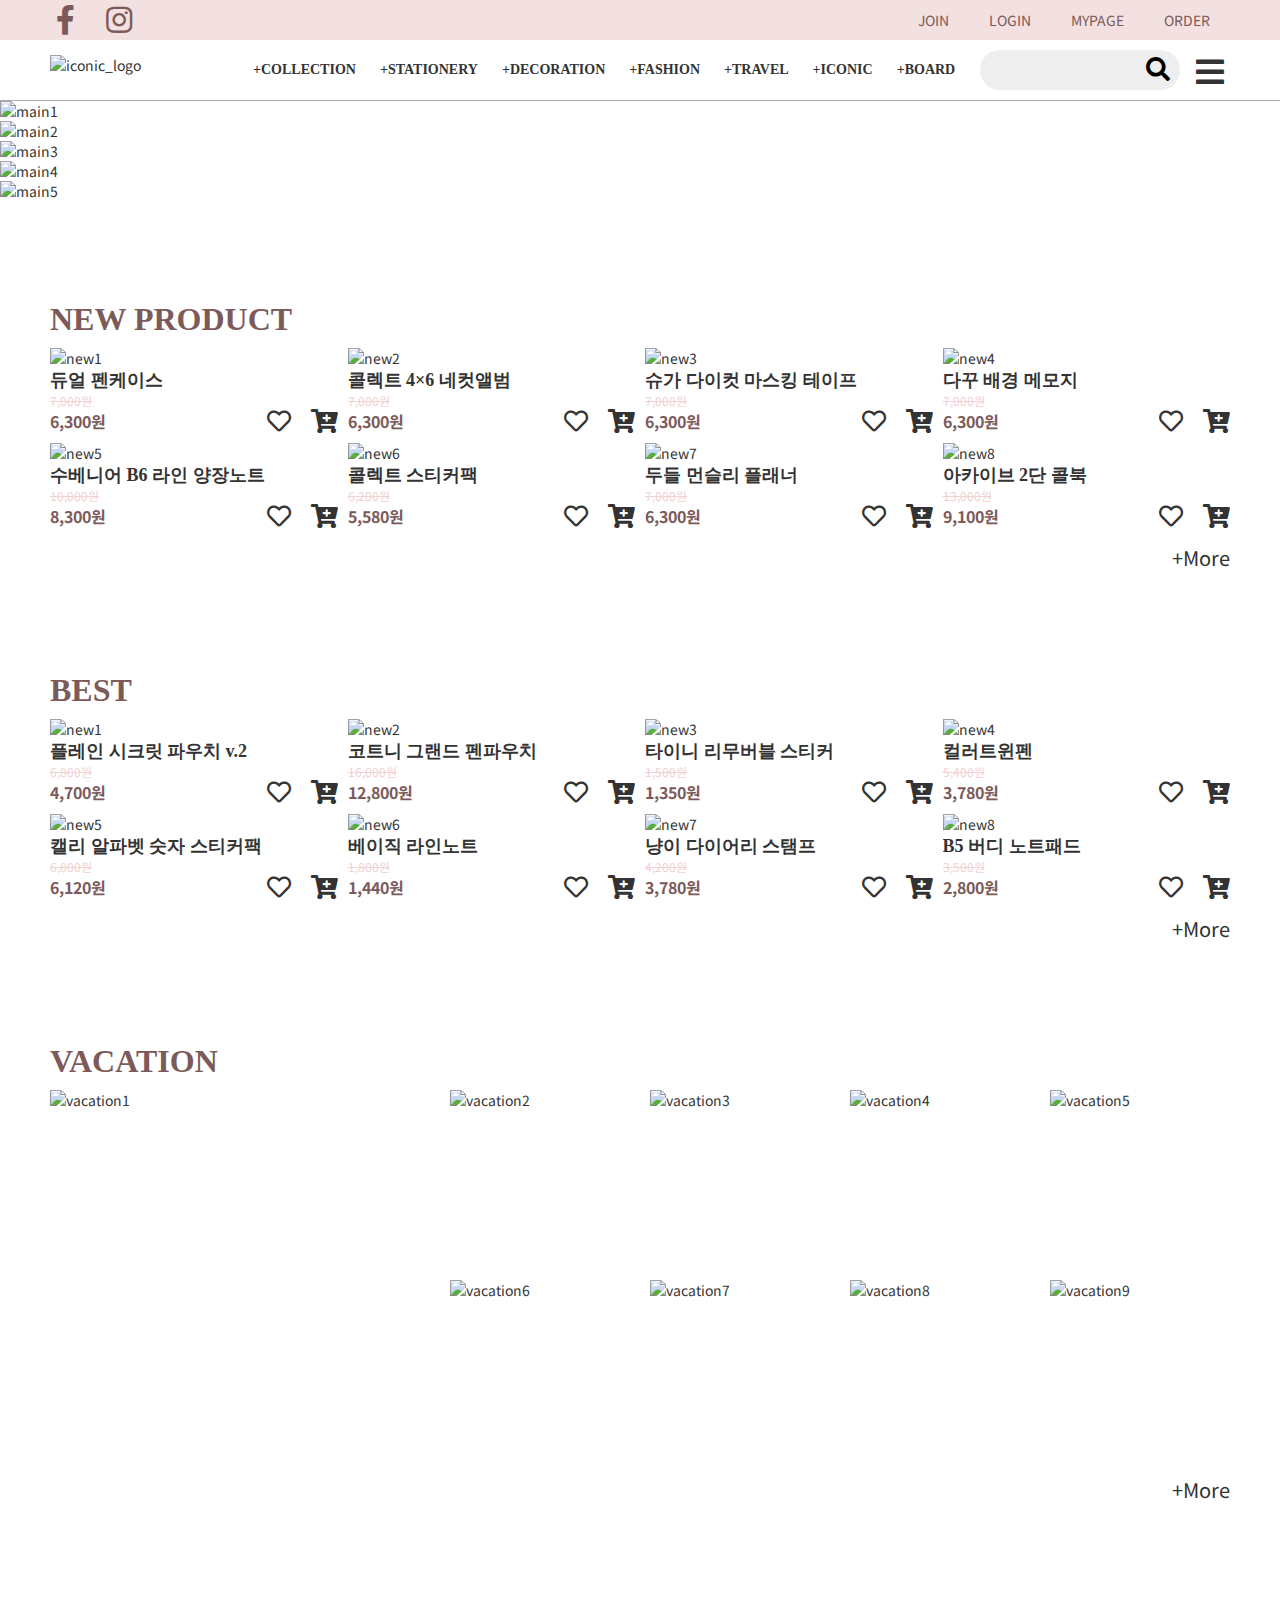
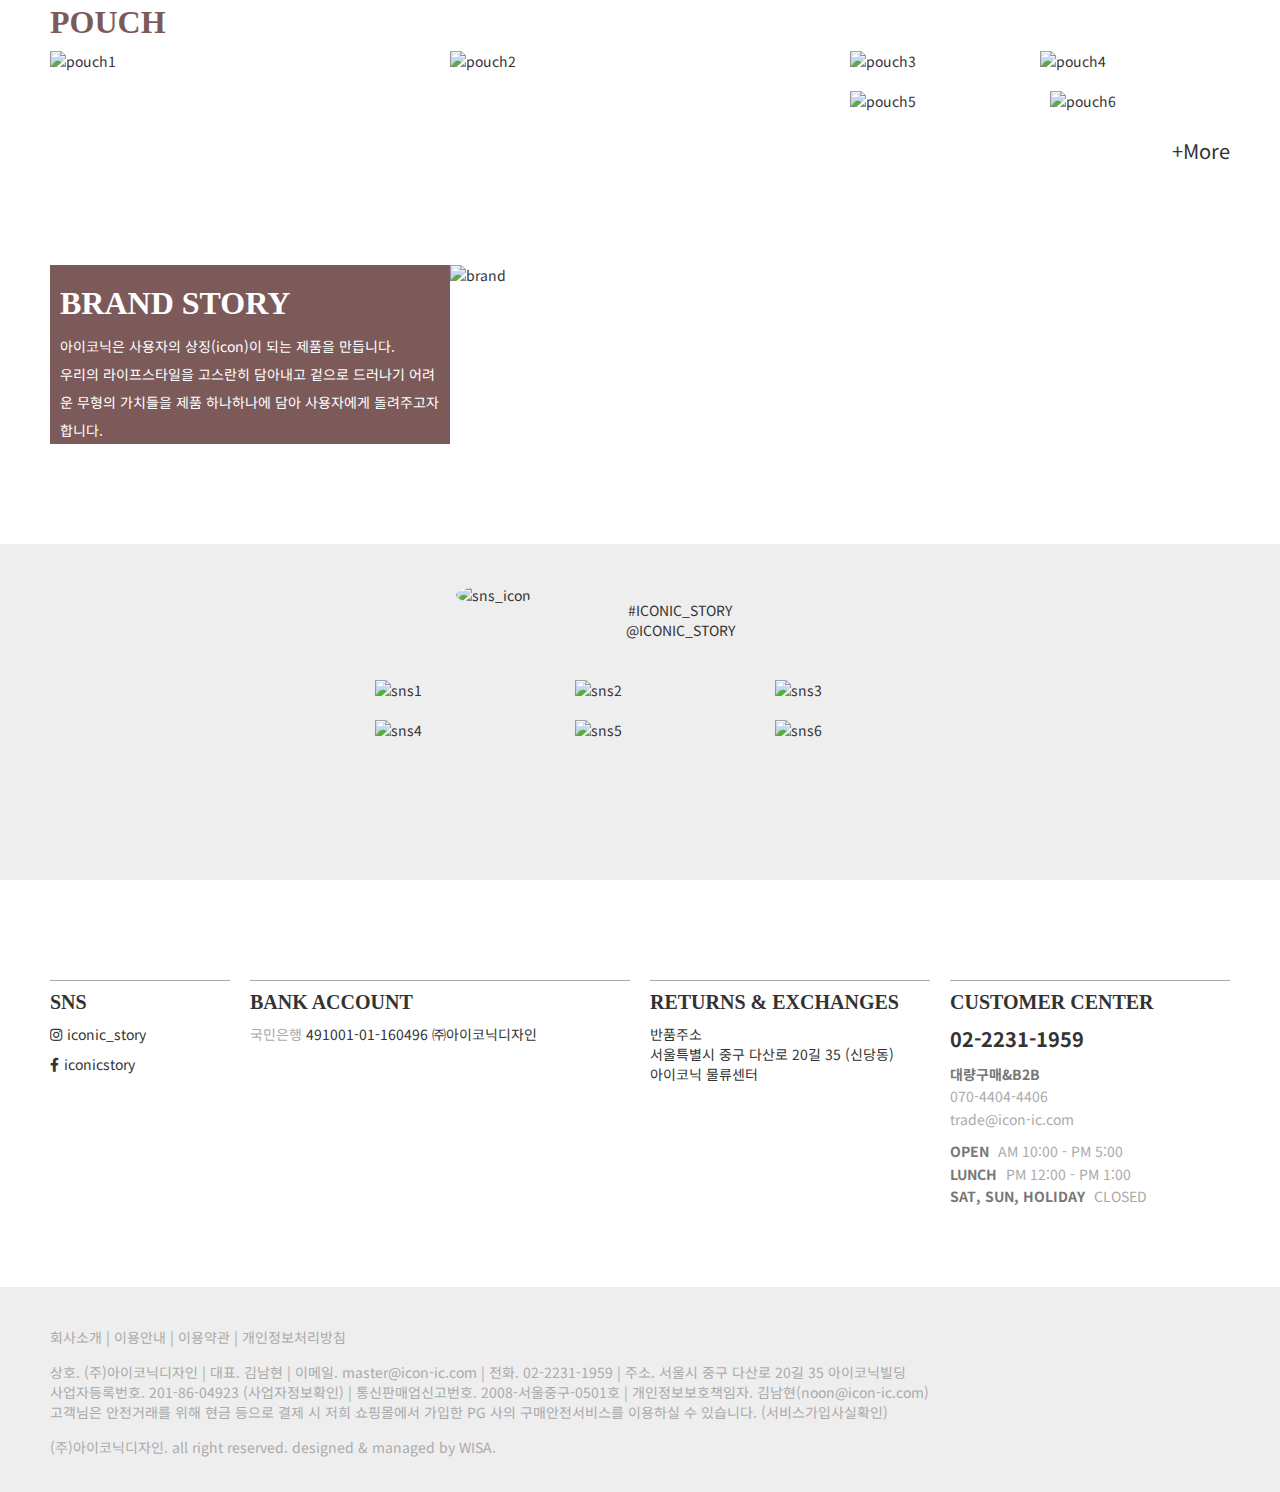
==== index.html @ 7f1c83ef "ver02_메뉴완료" ====
<!DOCTYPE html>
<html lang="ko">

<head>
    <meta charset="UTF-8">
    <meta http-equiv="X-UA-Compatible" content="IE=edge">
    <meta name="viewport"
        content="width=device-width, initial-scale=1.0 minimum-scale=1.0, maximum-scale=2.0,  user-scalable=no">
    <link rel="stylesheet" href="https://cdnjs.cloudflare.com/ajax/libs/font-awesome/5.9.0/css/all.min.css" />
    <link rel="stylesheet" href="https://cdnjs.cloudflare.com/ajax/libs/slick-carousel/1.8.1/slick.min.css" />
    <link rel="stylesheet" href="./css/style.css">
    <title>Iconic</title>
</head>

<body>

    <div class="lnb_pc pconly">
        <div class="lnb_inner">
            <div class="lnb_sns">
                <i class="fab fa-facebook-f"></i>
                <i class="fab fa-instagram"></i>
            </div>
            <nav class="user_lnb">
                <ul>
                    <li>JOIN</li>
                    <li>LOGIN</li>
                    <li>MYPAGE</li>
                    <li>ORDER</li>
                </ul>
            </nav>
        </div><!-- ///lnb_inner -->
    </div><!-- ///lnb_pconly -->

    <header class="header">
        <div class="header_inner">
            <div class="logo">
                <img src="./img/logo.png" alt="iconic_logo">
            </div>

            
            <div class="pconly gnb_outer">
                <input type="checkbox" id="gnb_detail">
                <div class="main_gnb">
                    <nav class="gnb_pc">
                        <ul>
                            <li>collection</li>
                            <li>stationery</li>
                            <li>decoration</li>
                            <li>fashion</li>
                            <li>travel</li>
                            <li>iconic</li>
                            <li>board</li>
                        </ul>
                    </nav><!-- ////gnb_pconly -->
                    <div class="search_cover">
                        <input type="search" id="#header_search" class="header_search">
                        <button class="submit">
                            <i class="fas fa-search"></i>
                        </button>
                    </div>
                    <div class="hover_content">
                        <div class="gnb_sub">
                            <div class="category_sub">
                                <p class="c_title">collection</p>
                                <ul>
                                    <li>NEW</li>
                                    <li>SEASON</li>
                                    <li>SALE</li>
                                    <li>BEST</li>
                                </ul>

                            </div>
                            <div class="category_sub">
                                <p class="c_title">stationery</p>
                                <ul>
                                    <li>diary<br />&Planner</li>
                                    <li>Notebook<br />&Memo</li>
                                    <li>Album<br />&recordbook</li>
                                    <li>card&letter</li>
                                </ul>
                            </div>
                            <div class="category_sub">
                                <p class="c_title">decoration</p>
                                <ul>
                                    <li>Sticker</li>
                                    <li>stamp</li>
                                    <li>tape</li>
                                    <li>gift wrapping</li>
                                </ul>
                            </div>
                            <div class="category_sub">
                                <p class="c_title">fashion</p>
                                <ul>
                                    <li>wallet</li>
                                    <li>pouch</li>
                                    <li>fashion<br />accesory</li>
                                </ul>
                            </div>
                            <div class="category_sub">
                                <p class="c_title">travel</p>
                                <ul>
                                    <li>bag</li>
                                    <li>pouch</li>
                                    <li>travel<br />accesory</li>
                                </ul>
                            </div>
                            <div class="category_sub">
                                <p class="c_title">iconic</p>
                                <ul>
                                    <li>identity</li>
                                    <li>online</li>
                                    <li>offline</li>
                                </ul>
                            </div>
                            <div class="category_sub">
                                <p class="c_title">board</p>
                                <ul>
                                    <li>news</li>
                                    <li>review</li>
                                    <li>q&a</li>
                                </ul>
                            </div>
                        </div><!-- ////gnb_sub -->
                        <div class="gnb_banner">
                            <div class="img"><img src="./img/gnb_banner.jpg" alt=""></div>
                        </div>
                    </div><!-- ////hover_content -->

                </div><!-- ////main_gnb -->
            </div>

            <label for="gnb_detail" class="pconly"><i class="fas fa-bars"></i></label>

            <div class="icon  mobonly">
                <i class="fas fa-search"></i>
                <i class="fas fa-shopping-cart"></i>
                <label for="nav_mobile_chk"><i class="fas fa-bars"></i></label>
            </div>

            <!-- ////header_inner -->

    </header><!-- ////header -->


    <input type="checkbox" id="nav_mobile_chk">
    <nav class="nav_mobile mobonly">
        <label for="nav_mobile_chk"></label>
        <div class="nav_inner">
            <!-- gnb checkbox -->
            <input type="checkbox" id="btn_collection">
            <input type="checkbox" id="btn_stationery">
            <input type="checkbox" id="btn_decoration">
            <input type="checkbox" id="btn_fashion">
            <input type="checkbox" id="btn_travel">
            <input type="checkbox" id="btn_iconic">
            <input type="checkbox" id="btn_board">
            <!-- ////gnb checkbox -->

            <ul class="lnb_mobile">
                <li><a href="#">JOIN</a></li>
                <li><a href="#">LOGIN</a></li>
                <li><a href="#">MYPAGE</a></li>
                <li><a href="#">ORDER</a></li>
            </ul>

            <ul class="gnb_mobile">
                <li>
                    <a href="#">COLLECTION
                        <label for="btn_collection" class="gnb_open"><i class="fas fa-chevron-down"></i></label>
                        <label for="btn_collection" class="gnb_close"><i class="fas fa-chevron-up"></i></label>
                    </a>
                    <ul>
                        <li><a href="#">NEW</a></li>
                        <li><a href="#">SEASON</a></li>
                        <li><a href="#">SALE</a></li>
                        <li><a href="#">BEST</a></li>
                    </ul>
                </li>
                <li><a href="#">STATIONERY
                        <label for="btn_stationery" class="gnb_open"><i class="fas fa-chevron-down"></i></label>
                        <label for="btn_stationery" class="gnb_close"><i class="fas fa-chevron-up"></i></label>
                    </a>
                    <ul>
                        <li><a href="#">diary&planner</a></li>
                        <li><a href="#">notebook&memo</a></li>
                        <li><a href="#">album&recordbook</a></li>
                        <li><a href="#">card&letter</a></li>
                        <li><a href="#">pen&pencil case</a></li>
                    </ul>
                </li>
                <li><a href="#">DECORATION
                        <label for="btn_decoration" class="gnb_open"><i class="fas fa-chevron-down"></i></label>
                        <label for="btn_decoration" class="gnb_close"><i class="fas fa-chevron-up"></i></label>
                    </a>
                    <ul>
                        <li><a href="#">Sticker</a></li>
                        <li><a href="#">stamp</a></li>
                        <li><a href="#">tape</a></li>
                        <li><a href="#">gift wrapping</a></li>
                    </ul>
                </li>
                <li><a href="#">FASHION
                        <label for="btn_fashion" class="gnb_open"><i class="fas fa-chevron-down"></i></label>
                        <label for="btn_fashion" class="gnb_close"><i class="fas fa-chevron-up"></i></label>
                    </a>
                    <ul>
                        <li><a href="#">wallet</a></li>
                        <li><a href="#">pouch</a></li>
                        <li><a href="#">fashion accesory</a></li>
                    </ul>
                </li>
                <li><a href="#">TRAVEL
                        <label for="btn_travel" class="gnb_open"><i class="fas fa-chevron-down"></i></label>
                        <label for="btn_travel" class="gnb_close"><i class="fas fa-chevron-up"></i></label>
                    </a>
                    <ul>
                        <li><a href="#">bag</a></li>
                        <li><a href="#">pouch</a></li>
                        <li><a href="#">travel accessory</a></li>
                    </ul>
                </li>
                <li><a href="#">ICONIC
                        <label for="btn_iconic" class="gnb_open"><i class="fas fa-chevron-down"></i></label>
                        <label for="btn_iconic" class="gnb_close"><i class="fas fa-chevron-up"></i></label>
                    </a>
                    <ul>
                        <li><a href="#">identity</a></li>
                        <li><a href="#">offline store</a></li>
                        <li><a href="#">overseas store</a></li>
                        <li><a href="#">B2B</a></li>
                    </ul>
                </li>
                <li><a href="#">BOARD
                        <label for="btn_board" class="gnb_open"><i class="fas fa-chevron-down"></i></label>
                        <label for="btn_board" class="gnb_close"><i class="fas fa-chevron-up"></i></label>
                    </a>
                    <ul>
                        <li><a href="#">NEWS</a></li>
                        <li><a href="#">REVIEW</a></li>
                        <li><a href="#">Q&A</a></li>
                    </ul>
                </li>
            </ul><!-- ////gnb_mobile -->

            <div class="m_nav_sns">
                <a href="https://www.instagram.com/iconic_story/" target="_blank"><i class="fab fa-instagram"></i></a>
                <a href="https://www.facebook.com/iconicstory" target="_blank"><i class="fab fa-facebook-f"></i></a>
            </div>









        </div><!-- ///nav_inner -->
    </nav><!-- ////nav_mobile -->



    <div class="visual_main">
        <div class="slider">
            <div>
                <picture>
                    <source media="(min-width: 601px)" srcset="./img/main1.jpg">
                    <img src="./img/mobile_main1.jpg" alt="main1">
                </picture>
            </div>
            <div>
                <picture>
                    <source media="(min-width: 601px)" srcset="./img/main2.jpg">
                    <img src="./img/mobile_main2.jpg" alt="main2">
                </picture>
            </div>
            <div>
                <picture>
                    <source media="(min-width: 601px)" srcset="./img/main3.jpg">
                    <img src="./img/mobile_main3.jpg" alt="main3">
                </picture>
            </div>
            <div>
                <picture>
                    <source media="(min-width: 601px)" srcset="./img/main4.jpg">
                    <img src="./img/mobile_main4.jpg" alt="main4">
                </picture>
            </div>
            <div>
                <picture>
                    <source media="(min-width: 601px)" srcset="./img/main5.jpg">
                    <img src="./img/mobile_main5.jpg" alt="main5">
                </picture>
            </div>


        </div> <!-- ////slider -->
    </div><!-- ////visual_main -->

    <section class="new">
        <h1>NEW PRODUCT</h1>
        <div class="slider">
            <div>
                <!-- page1 -->
                <div class="product">
                    <div class="detail">
                        <a href="#">
                            <div class="img">
                                <div class="whiteover"></div>
                                <img src="./img/new1.jpg" alt="new1">
                            </div>
                            <p class="product_name">듀얼 펜케이스</p>
                            <p class="orig_price">7,000원</p>
                            <div class="detail_bottom">
                                <p class="price">6,300원</p>
                                <p class="icon">
                                    <i class="far fa-heart"></i>
                                    <i class="fas fa-cart-plus"></i>
                                </p>
                            </div>
                        </a>
                    </div>

                    <div class="detail">
                        <a href="#">
                            <div class="img">
                                <div class="whiteover"></div>
                                <img src="./img/new2.jpg" alt="new2">
                            </div>
                            <p class="product_name">콜렉트 4×6 네컷앨범</p>
                            <p class="orig_price">7,000원</p>
                            <div class="detail_bottom">
                                <p class="price">6,300원</p>
                                <p class="icon">
                                    <i class="far fa-heart"></i>
                                    <i class="fas fa-cart-plus"></i>
                                </p>
                            </div>
                        </a>
                    </div>
                    <div class="detail">
                        <a href="#">
                            <div class="img">
                                <div class="whiteover"></div>
                                <img src="./img/new3.jpg" alt="new3">
                            </div>
                            <p class="product_name">슈가 다이컷 마스킹 테이프</p>
                            <p class="orig_price">7,000원</p>
                            <div class="detail_bottom">
                                <p class="price">6,300원</p>
                                <p class="icon">
                                    <i class="far fa-heart"></i>
                                    <i class="fas fa-cart-plus"></i>
                                </p>
                            </div>
                        </a>
                    </div>
                    <div class="detail">
                        <a href="#">
                            <div class="img">
                                <div class="whiteover"></div>
                                <img src="./img/new4.jpg" alt="new4">
                            </div>
                            <p class="product_name">다꾸 배경 메모지</p>
                            <p class="orig_price">7,000원</p>
                            <div class="detail_bottom">
                                <p class="price">6,300원</p>
                                <p class="icon">
                                    <i class="far fa-heart"></i>
                                    <i class="fas fa-cart-plus"></i>
                                </p>
                            </div>
                        </a>
                    </div>

                </div>
            </div>
            <div>
                <!-- page2 -->
                <div class="product">
                    <div class="detail">
                        <a href="#">
                            <div class="img">
                                <div class="whiteover"></div>
                                <img src="./img/new5.jpg" alt="new5">
                            </div>
                            <p class="product_name">수베니어 B6 라인 양장노트</p>
                            <p class="orig_price">10,000원</p>
                            <div class="detail_bottom">
                                <p class="price">8,300원</p>
                                <p class="icon">
                                    <i class="far fa-heart"></i>
                                    <i class="fas fa-cart-plus"></i>
                                </p>
                            </div>
                        </a>
                    </div>
                    <div class="detail">
                        <a href="#">
                            <div class="img">
                                <div class="whiteover"></div>
                                <img src="./img/new6.jpg" alt="new6">
                            </div>
                            <p class="product_name">콜렉트 스티커팩</p>
                            <p class="orig_price">6,200원</p>
                            <div class="detail_bottom">
                                <p class="price">5,580원</p>
                                <p class="icon">
                                    <i class="far fa-heart"></i>
                                    <i class="fas fa-cart-plus"></i>
                                </p>
                            </div>
                        </a>
                    </div>
                    <div class="detail">
                        <a href="#">
                            <div class="img">
                                <div class="whiteover"></div>
                                <img src="./img/new7.jpg" alt="new7">
                            </div>
                            <p class="product_name">두들 먼슬리 플래너</p>
                            <p class="orig_price">7,000원</p>
                            <div class="detail_bottom">
                                <p class="price">6,300원</p>
                                <p class="icon">
                                    <i class="far fa-heart"></i>
                                    <i class="fas fa-cart-plus"></i>
                                </p>
                            </div>
                        </a>
                    </div>
                    <div class="detail">
                        <a href="#">
                            <div class="img">
                                <div class="whiteover"></div>
                                <img src="./img/new8.jpg" alt="new8">
                            </div>
                            <p class="product_name">아카이브 2단 콜북</p>
                            <p class="orig_price">13,000원</p>
                            <div class="detail_bottom">
                                <p class="price">9,100원</p>
                                <p class="icon">
                                    <i class="far fa-heart"></i>
                                    <i class="fas fa-cart-plus"></i>
                                </p>
                            </div>
                        </a>
                    </div>
                </div><!-- ////product -->
            </div><!-- page2 -->
        </div>
        <p class="more"><a href="#">+More</a></p>
    </section><!-- ////new -->

    <section class="best">
        <h1>BEST</h1>
        <div class="slider">
            <div>
                <!-- page1 -->
                <div class="product">
                    <div class="detail">
                        <a href="#">
                            <div class="img">
                                <div class="whiteover"></div>
                                <img src="./img/best1.jpg" alt="new1">
                            </div>
                            <p class="product_name">플레인 시크릿 파우치 v.2</p>
                            <p class="orig_price">6,800원</p>
                            <div class="detail_bottom">
                                <p class="price">4,700원</p>
                                <p class="icon">
                                    <i class="far fa-heart"></i>
                                    <i class="fas fa-cart-plus"></i>
                                </p>
                            </div><!-- ////detail_bottom -->
                        </a>
                    </div><!-- ////detail -->
                    <div class="detail">
                        <a href="#">
                            <div class="img">
                                <div class="whiteover"></div>
                                <img src="./img/best2.jpg" alt="new2">
                            </div>
                            <p class="product_name">코트니 그랜드 펜파우치</p>
                            <p class="orig_price">16,000원</p>
                            <div class="detail_bottom">
                                <p class="price">12,800원</p>
                                <p class="icon">
                                    <i class="far fa-heart"></i>
                                    <i class="fas fa-cart-plus"></i>
                                </p>
                            </div>
                        </a>
                    </div>
                    <div class="detail">
                        <a href="#">
                            <div class="img">
                                <div class="whiteover"></div>
                                <img src="./img/best3.jpg" alt="new3">
                            </div>
                            <p class="product_name">타이니 리무버블 스티커</p>
                            <p class="orig_price">1,500원</p>
                            <div class="detail_bottom">
                                <p class="price">1,350원</p>
                                <p class="icon">
                                    <i class="far fa-heart"></i>
                                    <i class="fas fa-cart-plus"></i>
                                </p>
                            </div>
                        </a>
                    </div>
                    <div class="detail">
                        <a href="#">
                            <div class="img">
                                <div class="whiteover"></div>
                                <img src="./img/best4.jpg" alt="new4">
                            </div>
                            <p class="product_name">컬러트윈펜</p>
                            <p class="orig_price">5,400원</p>
                            <div class="detail_bottom">
                                <p class="price">3,780원</p>
                                <p class="icon">
                                    <i class="far fa-heart"></i>
                                    <i class="fas fa-cart-plus"></i>
                                </p>
                            </div>
                        </a>
                    </div>
                </div><!-- ////product -->
            </div><!-- page1 -->

            <div>
                <!-- page2 -->
                <div class="product">
                    <div class="detail">
                        <a href="#">
                            <div class="img">
                                <div class="whiteover"></div>
                                <img src="./img/best5.jpg" alt="new5">
                            </div>
                            <p class="product_name">캘리 알파벳 숫자 스티커팩</p>
                            <p class="orig_price">6,800원</p>
                            <div class="detail_bottom">
                                <p class="price">6,120원</p>
                                <p class="icon">
                                    <i class="far fa-heart"></i>
                                    <i class="fas fa-cart-plus"></i>
                                </p>
                            </div>
                        </a>
                    </div>
                    <div class="detail">
                        <a href="#">
                            <div class="img">
                                <div class="whiteover"></div>
                                <img src="./img/best6.jpg" alt="new6">
                            </div>
                            <p class="product_name">베이직 라인노트</p>
                            <p class="orig_price">1,800원</p>
                            <div class="detail_bottom">
                                <p class="price">1,440원</p>
                                <p class="icon">
                                    <i class="far fa-heart"></i>
                                    <i class="fas fa-cart-plus"></i>
                                </p>
                            </div>
                        </a>
                    </div>
                    <div class="detail">
                        <a href="#">
                            <div class="img">
                                <div class="whiteover"></div>
                                <img src="./img/best7.jpg" alt="new7">
                            </div>
                            <p class="product_name">냥이 다이어리 스탬프</p>
                            <p class="orig_price">4,200원</p>
                            <div class="detail_bottom">
                                <p class="price">3,780원</p>
                                <p class="icon">
                                    <i class="far fa-heart"></i>
                                    <i class="fas fa-cart-plus"></i>
                                </p>
                            </div>
                        </a>
                    </div>
                    <div class="detail">
                        <a href="#">
                            <div class="img">
                                <div class="whiteover"></div>
                                <img src="./img/best8.jpg" alt="new8">
                            </div>
                            <p class="product_name">B5 버디 노트패드</p>
                            <p class="orig_price">3,500원</p>
                            <div class="detail_bottom">
                                <p class="price">2,800원</p>
                                <p class="icon">
                                    <i class="far fa-heart"></i>
                                    <i class="fas fa-cart-plus"></i>
                                </p>
                            </div>
                        </a>
                    </div>
                </div><!-- ////product -->
            </div><!-- page2 -->

        </div><!-- ////slider -->
        <p class="more"><a href="#">+More</a></p>
    </section><!-- ////best -->

    <section class="season">
        <h1>VACATION</h1>
        <div class="season_list">
            <div class="season_inner1">
                <div class="img">
                    <a href="#">
                        <picture>
                            <source media="(min-width: 601px) and (max-width:1023px)" srcset="./img/va1_tablet.jpg">
                            <img src="./img/va1.jpg" alt="vacation1">
                        </picture>
                    </a>
                </div>
                <div class="img mobonly">
                    <a href="#"><img src="./img/va2.jpg" alt="vacation2"></a>
                </div>
            </div><!-- ////inner1 -->
            <div class="season_inner2">
                <div class="img tablet"><a href="#"><img src="./img/va2.jpg" alt="vacation2"></a></div>
                <div class="img"><a href="#"><img src="./img/va3.jpg" alt="vacation3"></a></div>
                <div class="img"><a href="#"><img src="./img/va4.jpg" alt="vacation4"></a></div>
                <div class="img mob_last"><a href="#"><img src="./img/va5.jpg" alt="vacation5"></a></div>
                <div class="img tablet"><a href="#"><img src="./img/va6.jpg" alt="vacation6"></a></div>
                <div class="img tablet"><a href="#"><img src="./img/va7.jpg" alt="vacation7"></a></div>
                <div class="img tablet"><a href="#"><img src="./img/va8.jpg" alt="vacation8"></a></div>
                <div class="img tablet"><a href="#"><img src="./img/va9.jpg" alt="vacation9"></a></div>
            </div><!-- ////inner2 -->
        </div>

        <p class="more"><a href="#">+More</a></p>

    </section><!-- ////season -->

    <section class="prom_item">
        <h1>POUCH</h1>
        <div class="item_list">
            <div class="list_1 tablet">
                <div class="img"><img src="./img/pouch1.jpg" alt="pouch1"></div>
                <div class="img"><img src="./img/pouch2.jpg" alt="pouch2"></div>
            </div>
            <div class="list_2">
                <div class="img mobonly"><img src="./img/pouch1.jpg" alt="pouch1"></div>
                <div class="img mobonly"><img src="./img/pouch2.jpg" alt="pouch2"></div>
                <div class="img"><img src="./img/pouch3.jpg" alt="pouch3"></div>
                <div class="img"><img src="./img/pouch4.jpg" alt="pouch4"></div>
                <div class="img"><img src="./img/pouch5.jpg" alt="pouch5"></div>
                <div class="img"><img src="./img/pouch6.jpg" alt="pouch6"></div>
            </div>

        </div>
        <p class="more"><a href="#">+More</a></p>
    </section>

    <section class="brand">
        <div class="img">
            <div class="blackover"></div>
            <picture>
                <source media="(min-width:980px)" srcset="./img/brand.jpg" alt="brand">
                <source media="(min-width:830px)" srcset="./img/brand_tablet_1.jpg" alt="brand">
                <source media="(min-width:702px)" srcset="./img/brand_tablet.jpg" alt="brand">
                <img src="./img/brand_mobile.jpg" alt="brand">
            </picture>
        </div>

        <div class="brand_txt">
            <h1>BRAND STORY</h1>
            <p>
                아이코닉은 사용자의 상징(icon)이 되는 제품을 만듭니다.<br />
                우리의 라이프스타일을 고스란히 담아내고 겉으로 드러나기 어려운 무형의 가치들을 제품 하나하나에 담아 사용자에게 돌려주고자 합니다.
            </p>
        </div>
    </section><!-- ////brand -->

    <div class="insta">
        <div class="insta_inner">
            <div class="account">
                <div class="img">
                    <img src="./img/sns_icon.jpg" alt="sns_icon">
                </div>
                <div class="account_txt">
                    <p>#ICONIC_STORY</p>
                    <p>@ICONIC_STORY</p>
                </div>
            </div>
            <div class="insta_img">
                <div class="img"><img src="./img/sns1.jpg" alt="sns1"></div>
                <div class="img"><img src="./img/sns2.jpg" alt="sns2"></div>
                <div class="img"><img src="./img/sns3.jpg" alt="sns3"></div>
                <div class="img"><img src="./img/sns4.jpg" alt="sns4"></div>
                <div class="img"><img src="./img/sns5.jpg" alt="sns5"></div>
                <div class="img"><img src="./img/sns6.jpg" alt="sns6"></div>
            </div>
        </div>
    </div><!-- ////insta -->

    <footer class="footer">
        <div class="f_top">
            <div class="sns">
                <h2>SNS</h2>
                <div>
                    <p><i class="fab fa-instagram"></i>iconic_story</p>
                    <p><i class="fab fa-facebook-f"></i>iconicstory</p>
                </div>
            </div>
            <div class="bank">
                <h2>bank account</h2>
                <div>
                    <p>
                        <span class="gray">국민은행</span>
                        <span>491001-01-160496 ㈜아이코닉디자인</span>
                    </p>
                </div>
            </div>
            <div class="return">
                <h2>returns & exchanges</h2>
                <div>
                    반품주소<br />
                    서울특별시 중구 다산로 20길 35 (신당동)<br />
                    아이코닉 물류센터
                </div>
            </div>
            <div class="customer">
                <h2>customer center</h2>
                <p class="bold"><b>02-2231-1959</b></p>
                <div class="gray">
                    <p>
                        <span class="ent">대량구매&B2B<br /></span>
                        070-4404-4406<br />
                        trade@icon-ic.com
                    </p>
                    <p>
                        <span class="ent">OPEN </span> AM 10:00 - PM 5:00<br />
                        <span class="ent">LUNCH </span> PM 12:00 - PM 1:00<br />
                        <span class="ent">SAT, SUN, HOLIDAY </span> CLOSED
                    </p>
                </div>
            </div>
        </div>
        <div class="f_bottom gray">
            <div class="f_bottom_inner">
                <p>회사소개 | 이용안내 | 이용약관 | 개인정보처리방침</p>

                <p>상호. (주)아이코닉디자인 | 대표. 김남현 | 이메일. master@icon-ic.com | 전화. 02-2231-1959 | 주소. 서울시 중구 다산로 20길 35
                    아이코닉빌딩<br />
                    사업자등록번호. 201-86-04923 (사업자정보확인) | 통신판매업신고번호. 2008-서울중구-0501호 | 개인정보보호책임자.
                    김남현(noon@icon-ic.com)<br />
                    고객님은 안전거래를 위해 현금 등으로 결제 시 저희 쇼핑몰에서 가입한 PG 사의 구매안전서비스를 이용하실 수 있습니다. (서비스가입사실확인)</p>

                <p>(주)아이코닉디자인. all right reserved. designed & managed by WISA.</p>
            </div>
        </div>
    </footer><!-- ////footer -->





    <script src="https://code.jquery.com/jquery-1.12.4.min.js"></script>
    <script src="https://cdnjs.cloudflare.com/ajax/libs/slick-carousel/1.8.1/slick.js"></script>
    <script>
        $(document).ready(function () {

            $('.slider').slick({
                //autoplay: true,
                dots: true,
                pauseOnDotsHover: true,
            });



        });
    </script>

</body>

</html>
---- css/style.css ----
@import url('https://fonts.googleapis.com/css2?family=IBM+Plex+Sans+KR:wght@100;200;300;400;500;600;700&family=Noto+Sans+KR:wght@100;300;400;500;700;900&display=swap');

* {
    margin: 0;
    padding: 0;
}

html {
    font-family: "Noto Sans KR";
    color: #333;
}

h1,
h2,
h3,
h4,
h5,
h6,
li,
a {
    text-decoration: none;
    font-size: inherit;
    color: inherit;
    list-style: none;
    font-weight: normal;
}

img,
picture {
    display: block;
    width: 100%;
    height: auto;
}









input,
button {
    border: none;
    outline: none;
}

section {
    padding: 0 5px;
    margin-bottom: 80px;
}

h1 {
    font-size: 32px;
    font-weight: bold;
    font-family: "IMB Plex Sans KR";
    color: #7D5A5A;
    margin-bottom: 10px;
    text-transform: uppercase;
}

h2 {
    font-size: 20px;
    font-weight: bold;
    font-family: "IMB Plex Sans KR";
    margin-bottom: 10px;
    text-transform: uppercase;

}

a {
    display: block;
}

.gray {
    color: #aaa;
}

.pconly,
.tablet {
    display: none;
}

p.more {
    font-size: 20px;
    margin-top: 5px;
    text-align: right;
}

.img {
    overflow: hidden;
    position: relative;
    transition: scale .5s;
}


.whiteover {
    position: absolute;
    width: 100%;
    height: 100%;
    background-color: #fff;
    opacity: 0;
    transition: .2s;
}

.detail:hover .whiteover {
    opacity: 0.5;
}








/***** slick 공통설정 *****/

ul.slick-dots {
    text-align: center;
}

ul.slick-dots li {
    display: inline-block;
    margin-right: 15px;
}

ul.slick-dots li:last-child {
    margin-right: 0;
}

ul.slick-dots li button {
    width: 30px;
    height: 15px;
    border-radius: 2px;
    font-size: 0;
    background-color: #eeeeee;
    border: 1px solid #eeeeee;
}

ul.slick-dots li.slick-active button {
    background-color: #F3E1E1;
    border: 1px solid #F1D1D1;

}


.slick-arrow {
    position: absolute;
    z-index: 99;
    background: none;
    opacity: 0;
    font-size: 0;
    top: 0;
}










/********** header **********/
.header {
    padding: 0 5px;
    height: 60px;
    border-bottom: 1px solid #aaa;
    position: sticky;
    top: 0;
    z-index: 9999;
    background-color: #fff;
}

.header_inner {
    height: 100%;
    display: flex;
    justify-content: space-between;
    align-items: center;
    position: relative;

}


.logo {
    width: 170px;
    padding: 15px 0;
    box-sizing: border-box;
}

.header .icon {
    justify-content: space-between;
    width: 110px;
}

.header .icon i {
    display: block;
    float: left;
    margin-right: 10px;
    width: 30px;
    font-size: 30px;
    text-align: center;
}

.header .icon i:last-child {
    margin-right: 0;
}




/* checkbox 설정 */
input[type=checkbox] {
    display: none;
}

#nav_mobile_chk:checked~.nav_mobile {
    right: 0;
}





#btn_collection:checked~.gnb_mobile li:nth-child(1) ul {
    height: 200px;
}

#btn_stationery:checked~.gnb_mobile li:nth-child(2) ul {
    height: 250px;
}

#btn_decoration:checked~.gnb_mobile li:nth-child(3) ul {
    height: 200px;
}

#btn_fashion:checked~.gnb_mobile li:nth-child(4) ul {
    height: 150px;
}

#btn_travel:checked~.gnb_mobile li:nth-child(5) ul {
    height: 150px;
}

#btn_iconic:checked~.gnb_mobile li:nth-child(6) ul {
    height: 200px;
}

#btn_board:checked~.gnb_mobile li:nth-child(7) ul {
    height: 150px;
}

#btn_collection:checked~.gnb_mobile>li:nth-child(2),
#btn_stationery:checked~.gnb_mobile>li:nth-child(3),
#btn_decoration:checked~.gnb_mobile>li:nth-child(4),
#btn_fashion:checked~.gnb_mobile>li:nth-child(5),
#btn_travel:checked~.gnb_mobile>li:nth-child(6),
#btn_iconic:checked~.gnb_mobile>li:nth-child(7) {
    border-top: 2px solid #7D5A5A
}

#btn_board:checked~.gnb_mobile>li:nth-child(7) {
    border-bottom: 2px solid #7D5A5A
}

#btn_collection:checked~.gnb_mobile li:nth-child(1) .gnb_close,
#btn_stationery:checked~.gnb_mobile li:nth-child(2) .gnb_close,
#btn_decoration:checked~.gnb_mobile li:nth-child(3) .gnb_close,
#btn_fashion:checked~.gnb_mobile li:nth-child(4) .gnb_close,
#btn_travel:checked~.gnb_mobile li:nth-child(5) .gnb_close,
#btn_iconic:checked~.gnb_mobile li:nth-child(6) .gnb_close,
#btn_board:checked~.gnb_mobile li:nth-child(7) .gnb_close {
    display: inline;
}


#btn_collection:checked~.gnb_mobile li:nth-child(1) .gnb_open,
#btn_stationery:checked~.gnb_mobile li:nth-child(2) .gnb_open,
#btn_decoration:checked~.gnb_mobile li:nth-child(3) .gnb_open,
#btn_fashion:checked~.gnb_mobile li:nth-child(4) .gnb_open,
#btn_travel:checked~.gnb_mobile li:nth-child(5) .gnb_open,
#btn_iconic:checked~.gnb_mobile li:nth-child(6) .gnb_open,
#btn_board:checked~.gnb_mobile li:nth-child(7) .gnb_open {
    display: none;
}



/********** nav_mobile **********/


.nav_mobile {
    position: fixed;
    overflow: hidden;
    top: 60px;
    right: -100%;
    width: 100%;
    height: 100%;
    z-index: 999;
    color: #7D5A5A;
    transition: .3s;
}

.nav_mobile>div {
    position: absolute;
    width: 85%;
    height: calc(100vh - 60px);
    overflow-y: scroll;
    right: 0;
    background-color: #eeeeee;
}

.nav_mobile>label {
    width: 100%;
    height: 100%;
    display: block;
    position: absolute;
    background-color: rgba(0, 0, 0, 0.8);
}


.lnb_mobile {
    overflow: hidden;
}

.lnb_mobile li {
    width: 50%;
    height: 60px;
    text-align: center;
    line-height: 60px;
    float: left;
    background-color: #F3E1E1;
    box-sizing: border-box;
    border-bottom: 2px solid #F1D1D1;
    border-right: 2px solid #F1D1D1;
}

.lnb_mobile li:nth-child(2n) {
    border-right: 0;
}

.gnb_mobile>li {
    position: relative;
}

.gnb_mobile>li>a {
    width: 100%;
    height: 60px;
    line-height: 60px;
    padding-left: 10px;
    box-sizing: border-box;
    font-family: "IMB Plex Sans KR";
    font-weight: bold;
    font-size: 20px;
    background-color: #fff;
    border-bottom: 2px solid #7D5A5A;
}

.gnb_mobile>li>a label {
    float: right;
    margin-right: 10px;
    font-size: 35px;
}

.gnb_mobile>li>a label.gnb_close {
    display: none;
}


.gnb_mobile li ul {
    height: 0px;
    transition: .3s;
    overflow: hidden;
}

.gnb_mobile li li a {
    margin-left: 15%;
    padding-left: 20px;
    width: 85%;
    height: 50px;
    line-height: 50px;
    background-color: #fff;
    text-transform: capitalize;

    box-sizing: border-box;
    border-left: 1px solid #aaa;
    border-bottom: 1px solid #aaa;
}

.gnb_mobile li li:last-child a {
    border-bottom: 0;
}


.gnb_mobile li li a::before {
    content: "- ";
}



.m_nav_sns {
    overflow: hidden;
    margin-top: 40px;
}

.m_nav_sns i {
    display: block;
    float: left;
    width: 60px;
    height: 60px;
    text-align: center;
    line-height: 60px;
    font-size: 40px;
}














/********** visual_main **********/

.visual_main {
    overflow: hidden;
    margin-bottom: 80px;
}

.visual_main ul.slick-dots {
    width: 300px;
    position: absolute;
    bottom: 30px;
    transform: translateX(-50%);
    left: 50%;
}

.visual_main ul.slick-dots li button {
    border: 1px solid #fff;
    background-color: rgba(255, 255, 255, 0);
}

.visual_main ul.slick-dots li.slick-active button {
    background-color: rgba(255, 255, 255, 1);
}


/***** product 공통설정 *****/

.product {
    display: flex;
    flex-wrap: wrap;
}

.product>div {
    width: 40%;
    flex-grow: 1;
    margin-right: 10px;
    margin-bottom: 10px;
}

.product div:nth-child(2n) {
    margin-right: 0;
}

.product_name {
    font-size: 18px;
    font-weight: bold;
    font-family: "IMB Plex Sans KR";
    overflow: hidden;
    text-overflow: ellipsis;
    white-space: nowrap;
}

.orig_price {
    font-size: 12px;
    color: #F1D1D1;
    text-decoration: line-through;
}

.detail_bottom {
    overflow: hidden;
}

.detail_bottom .price {
    float: left;
    font-size: 14px;
    font-weight: bold;
    color: #7D5A5A;
    font-size: 16px;
}

.detail_bottom .icon {
    float: right;
}

.detail_bottom .icon i {
    float: left;
    display: block;
    font-size: 24px;
    transition: .2s;
}

.detail_bottom .icon i.fa-heart {
    margin-right: 20px;
}

.detail_bottom .icon i.fa-heart:hover {
    color: rgb(255, 116, 123);
}

.detail_bottom .icon i.fa-cart-plus:hover {
    color: #777;
}


/***** season *****/
.season .season_inner1 {
    overflow: hidden;
}

.season .season_inner1 .img:first-child {
    margin-right: 10px;
}

.season .season_inner1 .img {
    float: left;
    width: calc(50% - 5px);
    margin-bottom: 10px;
}

.season .season_inner2 {
    display: flex;
}

.season .season_inner2 .img {
    flex-grow: 1;
    width: 30%;
    margin-right: 10px;
}

.season .season_inner2 .img.mob_last {
    margin-right: 0;
}





/***** prom_item *****/
.prom_item {}

.prom_item .list_2 {
    display: flex;
    flex-wrap: wrap;
}

.prom_item .list_2 .img {
    width: 30%;
    margin-right: 10px;
    margin-bottom: 10px;
    flex-grow: 1;
}

.prom_item .list_2 .img:nth-child(3n) {
    margin-right: 0px;
}






/***** brand *****/
.brand_txt {
    background-color: #7D5A5A;
    color: #fff;
    padding: 20px 10px 40px;
}

.brand_txt h1 {
    color: #fff;
}

.brand_txt p {
    line-height: 2;
}




/***** insta *****/

.insta {
    padding: 40px 0;
    margin-bottom: 80px;
    background-color: #eee;
}

.account {
    display: flex;
    width: 80%;
    margin: 0 auto;
    max-width: 370px;
    margin-bottom: 40px;
}

.account .img {
    width: 80px;
}

.account .img img {
    border-radius: 50%;
    border: 1px solid #eeeeee;
    box-sizing: border-box;
}

.account .account_txt {
    width: calc(100% - 80px);
    padding-top: 16px;
    text-align: center;
}

.insta_img {
    display: flex;
    flex-wrap: wrap;
}

.insta_img .img {
    width: 30%;
    flex-grow: 1;
    margin-right: 10px;
    margin-bottom: 10px;
}

.insta_img .img:nth-child(3n) {
    margin-right: 0;
}




/***** footer *****/
.footer {
    font-size: 14px;
}

.f_top {
    padding: 0 5px;
}

.f_top>div {
    border-top: 1px solid #aaa;
    padding: 10px 0 40px;
}

.sns {
    overflow: hidden;
}

.sns p {
    float: left;
    width: calc(50% - 5px);
}

.sns p:first-child {
    margin-right: 10px;
}

.sns p i {
    margin-right: 5px;
}

.customer .bold {
    font-size: 20px;
}

.customer div {
    overflow: hidden;
}


.customer div>p {
    float: left;
    width: calc(50% - 5px);
    line-height: 1.6;
}

span.ent {
    color: #777;
    font-weight: bold;
    display: block;
}





.f_bottom {
    padding: 40px 5px 20px;
    background-color: #eeeeee;
}

.f_bottom p {
    margin-bottom: 15px;
}




/********** media query **********/





@media all and (min-width:601px) {
    html {
        font-size: 14px;
    }

    .tablet {
        display: block;
    }


    /* product */
    .product>div {
        width: 20%;
    }

    .product div:nth-child(2n) {
        margin-right: 10px;
    }

    .product div:nth-child(4) {
        margin-right: 0;
    }


    /* season */
    .season .mobonly {
        display: none;
    }

    .season .season_inner1 .img {
        float: none;
        width: 100%;
        margin-bottom: 10px;
    }

    .season .season_inner1 .img:first-child {
        margin-right: 0px;
    }

    .season .season_inner2 {
        flex-wrap: wrap;
    }

    .season .season_inner2 .img.mob_last {
        margin-right: 10px;
    }

    .season .season_inner2 .img {
        width: 20%;
        margin-bottom: 10px;
    }

    .season .season_inner2 .img:nth-child(4n) {
        margin-right: 0;
    }




    /* prom_item */
    .item_list .mobonly {
        display: none;
    }

    .item_list {
        display: flex;
        flex-wrap: wrap;
    }

    .list_1 {
        width: 100%;
    }

    .list_1 .img {
        float: left;
        width: calc(50% - 5px);
        margin-bottom: 10px;
    }

    .list_1 .img:first-child {
        margin-right: 10px;
    }


    .prom_item .list_2 .img {
        flex-grow: 0;
        width: calc((100% - 30px)/4);
    }

    .prom_item .list_2 .img:nth-child(3n) {
        margin-right: 10px;
    }

    .prom_item .list_2 .img:last-child {
        margin-right: 0;
    }




    /* brand */
    .brand {
        display: flex;
    }

    .brand_txt {
        order: -1;
        width: 350px;
        padding-bottom: 0;
    }

    .brand .img {
        flex-grow: 1;
        width: 360px;
    }

    .insta_inner {
        max-width: 530px;
        margin: 0 auto 80px;
    }


    .f_top {
        display: flex;
        flex-wrap: wrap;
        justify-content: space-between;
    }

    .sns {
        width: 260px;
        margin-right: 10px;
    }

    .sns p {
        float: none;
        width: 100%;
        margin-bottom: 10px;
    }

    .bank {
        width: calc(100% - 270px);
    }

    .return {
        width: calc(50% - 5px);
        margin-right: 10px;
    }

    .customer {
        width: calc(50% - 5px);
    }

    span.ent {
        display: inline;
        margin-right: 5px;
    }




}

/* media 601px~ */

@media all and (min-width:1200px) {
    .mobonly {
        display: none;
    }

    .pconly {
        display: block;
    }

    section {
        width: 1180px;
        margin: 0 auto 100px;
    }

    /* lnb */
    .lnb_pc {
        background-color: #F3E1E1;
        color: #7D5A5A;
    }

    .lnb_inner {
        box-sizing: border-box;
        width: 1180px;
        height: 40px;
        padding: 5px 0;
        margin: 0 auto;
        display: flex;
        justify-content: space-between;
        align-items: center;
    }

    .lnb_sns i {
        width: 30px;
        height: 30px;
        text-align: center;
        line-height: 30px;
        margin-right: 20px;
        font-size: 30px;
    }

    .user_lnb li {
        padding: 0 20px;
        float: left;
    }

    /* gnb */


    .header_inner {
        position: relative;
        width: 1180px;
        margin: 0 auto;
        align-items:normal;
    }

    .logo {
        width: 180px;
    }





    /* visual_main */
    .visual_main {
        max-width: 1400px;
        margin: 0 auto 100px;
    }

    .visual_main .slick-arrow {
        opacity: 0.8;
        top: 50%;
        transform: translateY(-50%);
        color: #fff;
        width: 80px;
        height: 50%;
        transition: .3s;
    }

    .visual_main:hover .slick-arrow {
        background: rgba(0, 0, 0, 0.8);
    }


    .visual_main .slick-arrow.slick-prev {
        left: 0px;
    }

    .visual_main .slick-arrow.slick-next {
        right: 0px;
    }

    .visual_main .slick-arrow.slick-prev::after {
        content: "〈";
        font-size: 70px;

    }

    .visual_main .slick-arrow.slick-next::after {
        content: "〉";
        font-size: 70px;

    }











    /* season */
    .season_list {
        display: flex;
        flex-wrap: wrap;
    }

    .season_inner1 {
        width: 380px;
        margin-bottom: 20px;
        margin-right: 20px;
    }

    .season_inner2 {
        width: 780px;
        height: 380px;
    }

    .season .season_inner2 .img {
        width: 180px;
        margin-right: 20px;
        margin-bottom: 20px;
    }

    .list_1 {
        width: 780px;
        margin-right: 20px;
    }

    .list_1 .img {
        width: 380px;
    }

    .list_1 .img:first-child {
        margin-right: 20px;
    }

    .list_2 {
        width: 380px;
    }

    .prom_item .list_2 .img {
        width: 180px;
        margin-right: 20px;
        margin-bottom: 20px;
    }

    .prom_item .list_2 .img:nth-child(2n) {
        margin-right: 0;
    }

    .brand_txt {
        width: 380px;
    }

    .insta {
        margin-bottom: 100px;
    }

    .insta_img {
        width: 580px;
    }

    .insta_img .img {
        width: 180px;
        margin-right: 20px;
        margin-bottom: 20px;
    }


    /* footer */

    .f_top {
        padding: 0;
        width: 1180px;
        margin: 0 auto 50px;
    }

    .f_top>div {
        border-top: 1px solid #aaa;
        padding: 10px 0 20px;
    }


    .sns {
        width: 180px;
        margin-right: 20px;
    }

    .bank {
        width: 380px;
        margin-right: 20px;
    }

    .return {
        width: 280px;
        margin-right: 20px;
    }

    .customer {
        width: 280px;
    }

    .customer div>p {
        float: none;
        width: 100%;
    }

    .customer p {
        margin-bottom: 10px;
    }

    .f_bottom_inner {
        width: 1180px;
        margin: 0 auto;
    }

}

/* media 1200px~ */


/********** pcheader **********/


.gnb_outer{
    position: relative;
        width: 960px;
}

.main_gnb{
    position: relative;
    z-index: 9999;
    display: flex;
    height: 60px;
    overflow: hidden;
}

.gnb_pc{
    width: 720px;
    margin: 0 10px;
}
.gnb_pc ul{
    display: flex; 
    justify-content: flex-start;
    align-items: center;
}
.gnb_pc ul li{
    text-align: center;
    text-transform: uppercase;
    height: 60px; line-height: 60px;
    padding: 0 11px 0 13px;
    font-weight: bold;
    font-family: "IMB Plex Sans KR";
}
.gnb_pc ul li::before{
    content: "+";
}

.search_cover{
    position: relative;
    height: 60px;
    padding: 10px;
    box-sizing: border-box;
    margin-right: 20px;
}
.header_search{
    width: 200px;
    height: 40px;
    box-sizing: border-box;
    padding: 0 15px;
    border-radius: 40px;
    background-color: #eee;
}
button.submit{
    position: absolute;
    top: 10px;
    right: 20px;
    font-size: 24px;
    line-height: 40px;
    background: none;
}

.header_inner label{
    width: 40px;
    line-height: 60px;
    text-align: center;
    font-size: 32px;
}

.hover_content{
    position: absolute;
    overflow: hidden;
    width: 980px; height: 200px;
    top: 65px;
    display: flex;
    justify-content: flex-start; 
    background-color: #fff;
    transition: .3s;
}

.gnb_sub{
    display: flex;
    width: 720px;
}

.c_title{
    position: relative;
    line-height: 0;    
    top: -999px;
    opacity: 0;
    padding: 0px 12px;
    font-weight: bold;
    font-family: "IMB Plex Sans KR";
    text-transform: uppercase;
}
.c_title::before{
    content: "+";
}

.category_sub{
    padding-top: 10px;
    position: relative;
    text-transform: capitalize;
    transition: .3s;
    height: 200px;
    box-sizing: border-box;
}



.category_sub::after{
    content: "";
    top: 10px; right: 0;
    width: 1px; height: 180px;
    background-color: #aaa;
    position: absolute;
}


.category_sub:last-child:after{
    width: 0;
}

.category_sub:last-child{
    padding-right: 10px;
}


.category_sub:hover{
    background-color: #f0f0f0;
}



.category_sub ul li{
    padding: 5px 4px 10px 8px;
    line-height: 1.2;
    box-sizing: border-box;
}
.category_sub ul li::before{
    content: "-";
    margin-right: 3px;
}

.category_sub ul li:hover{
    color: #7D5A5A;
}


.gnb_banner{
    width: 260px;
}

.gnb_banner .img{
    width: 250px;
    margin: 10px 5px 0;
}

.main_gnb:hover,
#gnb_detail:checked ~ .main_gnb{
    overflow: visible;
    height: 265px;
}
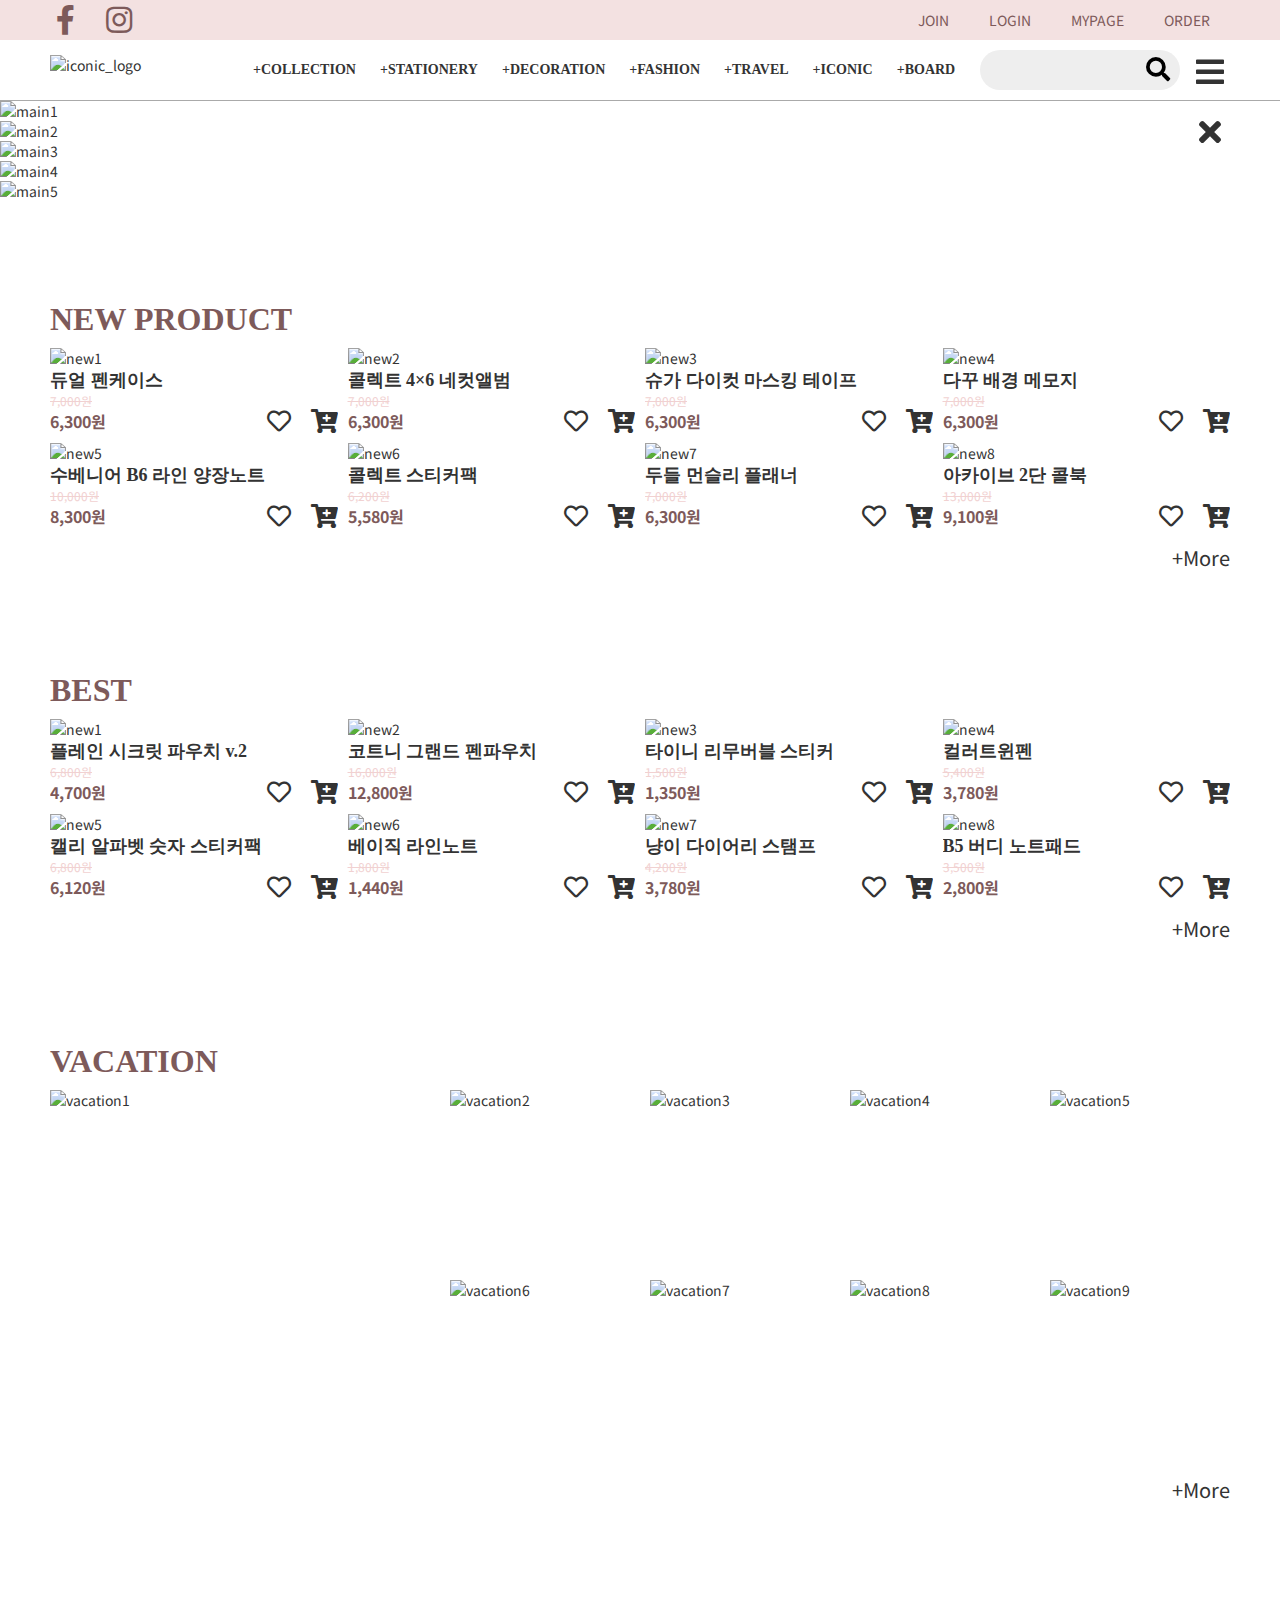
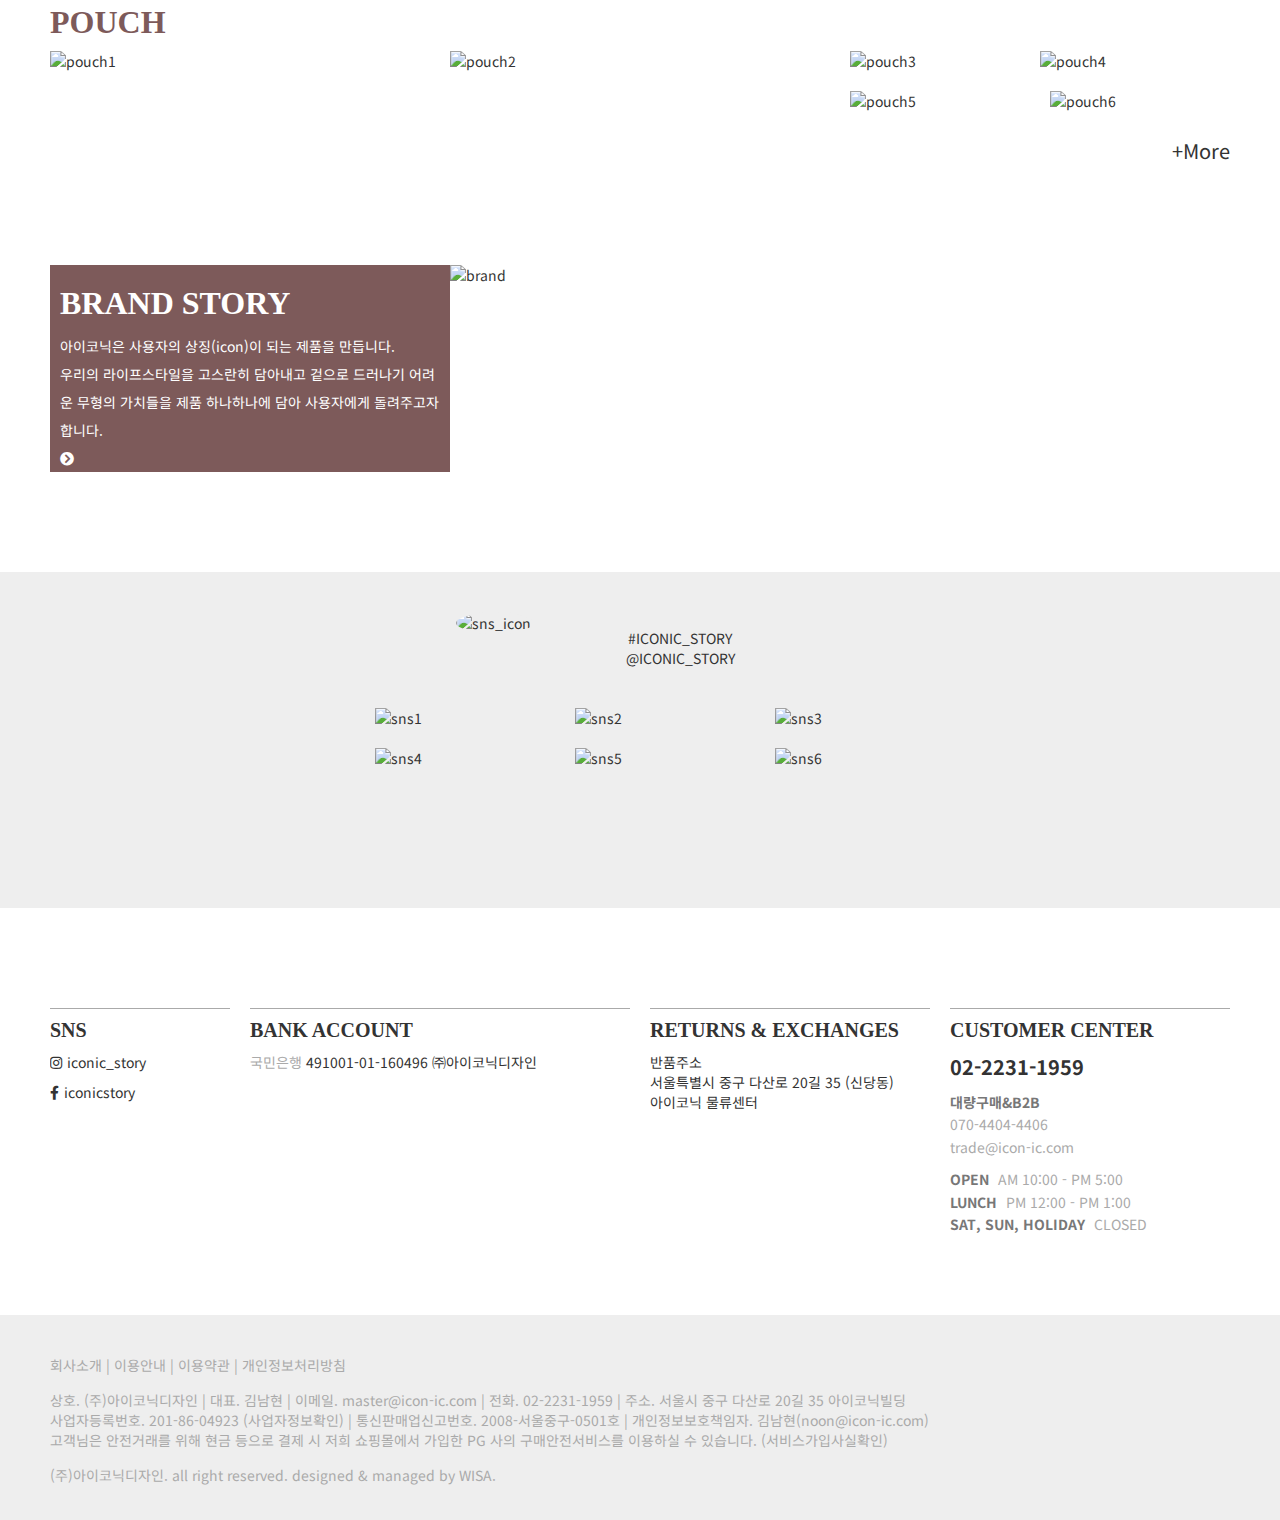
==== commit 153173ff: "ver06_sub1차" ====
--- a/index.html
+++ b/index.html
@@ -32,14 +32,14 @@
     </div><!-- ///lnb_pconly -->
 
     <header class="header">
+        <input type="checkbox" id="nav_mobile_chk">
         <div class="header_inner">
-            <div class="logo">
-                <img src="./img/logo.png" alt="iconic_logo">
-            </div>
-
-            
-            <div class="pconly gnb_outer">
+                <div class="logo">
+                <a href="#"><img src="./img/logo.png" alt="iconic_logo"></a>
+                </div>
+
                 <input type="checkbox" id="gnb_detail">
+                <div class="pconly gnb_outer">
                 <div class="main_gnb">
                     <nav class="gnb_pc">
                         <ul>
@@ -51,13 +51,14 @@
                             <li>iconic</li>
                             <li>board</li>
                         </ul>
-                    </nav><!-- ////gnb_pconly -->
+                    </nav><!-- ////gnb_pc -->
                     <div class="search_cover">
                         <input type="search" id="#header_search" class="header_search">
                         <button class="submit">
                             <i class="fas fa-search"></i>
                         </button>
                     </div>
+
                     <div class="hover_content">
                         <div class="gnb_sub">
                             <div class="category_sub">
@@ -127,22 +128,23 @@
                     </div><!-- ////hover_content -->
 
                 </div><!-- ////main_gnb -->
-            </div>
-
-            <label for="gnb_detail" class="pconly"><i class="fas fa-bars"></i></label>
-
-            <div class="icon  mobonly">
-                <i class="fas fa-search"></i>
-                <i class="fas fa-shopping-cart"></i>
-                <label for="nav_mobile_chk"><i class="fas fa-bars"></i></label>
-            </div>
-
-            <!-- ////header_inner -->
-
-    </header><!-- ////header -->
-
-
-    <input type="checkbox" id="nav_mobile_chk">
+                </div><!-- ///gnb_outer -->
+                <label for="gnb_detail" class="pconly">
+                <i class="fas fa-bars"></i>
+                <i class="fas fa-times"></i>
+                </label>
+
+
+                <div class="icon  mobonly">
+                    <i class="fas fa-search"></i>
+                    <i class="fas fa-shopping-cart"></i>
+                    <label for="nav_mobile_chk">
+                        <i class="fas fa-bars"></i>
+                        <i class="fas fa-times"></i>
+                    </label>
+                </div><!-- icon mobonly -->
+        </div><!-- ////header_inner -->
+
     <nav class="nav_mobile mobonly">
         <label for="nav_mobile_chk"></label>
         <div class="nav_inner">
@@ -258,6 +260,9 @@
         </div><!-- ///nav_inner -->
     </nav><!-- ////nav_mobile -->
 
+    </header><!-- ////header -->
+
+
 
 
     <div class="visual_main">
@@ -676,6 +681,7 @@
                 아이코닉은 사용자의 상징(icon)이 되는 제품을 만듭니다.<br />
                 우리의 라이프스타일을 고스란히 담아내고 겉으로 드러나기 어려운 무형의 가치들을 제품 하나하나에 담아 사용자에게 돌려주고자 합니다.
             </p>
+            <p><a href="#"><i class="fas fa-chevron-circle-right"></i></a></p>
         </div>
     </section><!-- ////brand -->
 
@@ -691,12 +697,24 @@
                 </div>
             </div>
             <div class="insta_img">
-                <div class="img"><img src="./img/sns1.jpg" alt="sns1"></div>
-                <div class="img"><img src="./img/sns2.jpg" alt="sns2"></div>
-                <div class="img"><img src="./img/sns3.jpg" alt="sns3"></div>
-                <div class="img"><img src="./img/sns4.jpg" alt="sns4"></div>
-                <div class="img"><img src="./img/sns5.jpg" alt="sns5"></div>
-                <div class="img"><img src="./img/sns6.jpg" alt="sns6"></div>
+                <div class="img">
+                    <div class="blackover"></div><img src="./img/sns1.jpg" alt="sns1">
+                </div>
+                <div class="img">
+                    <div class="blackover"></div><img src="./img/sns2.jpg" alt="sns2">
+                </div>
+                <div class="img">
+                    <div class="blackover"></div><img src="./img/sns3.jpg" alt="sns3">
+                </div>
+                <div class="img">
+                    <div class="blackover"></div><img src="./img/sns4.jpg" alt="sns4">
+                </div>
+                <div class="img">
+                    <div class="blackover"></div><img src="./img/sns5.jpg" alt="sns5">
+                </div>
+                <div class="img">
+                    <div class="blackover"></div><img src="./img/sns6.jpg" alt="sns6">
+                </div>
             </div>
         </div>
     </div><!-- ////insta -->
@@ -769,7 +787,7 @@
         $(document).ready(function () {
 
             $('.slider').slick({
-                //autoplay: true,
+                autoplay: true,
                 dots: true,
                 pauseOnDotsHover: true,
             });
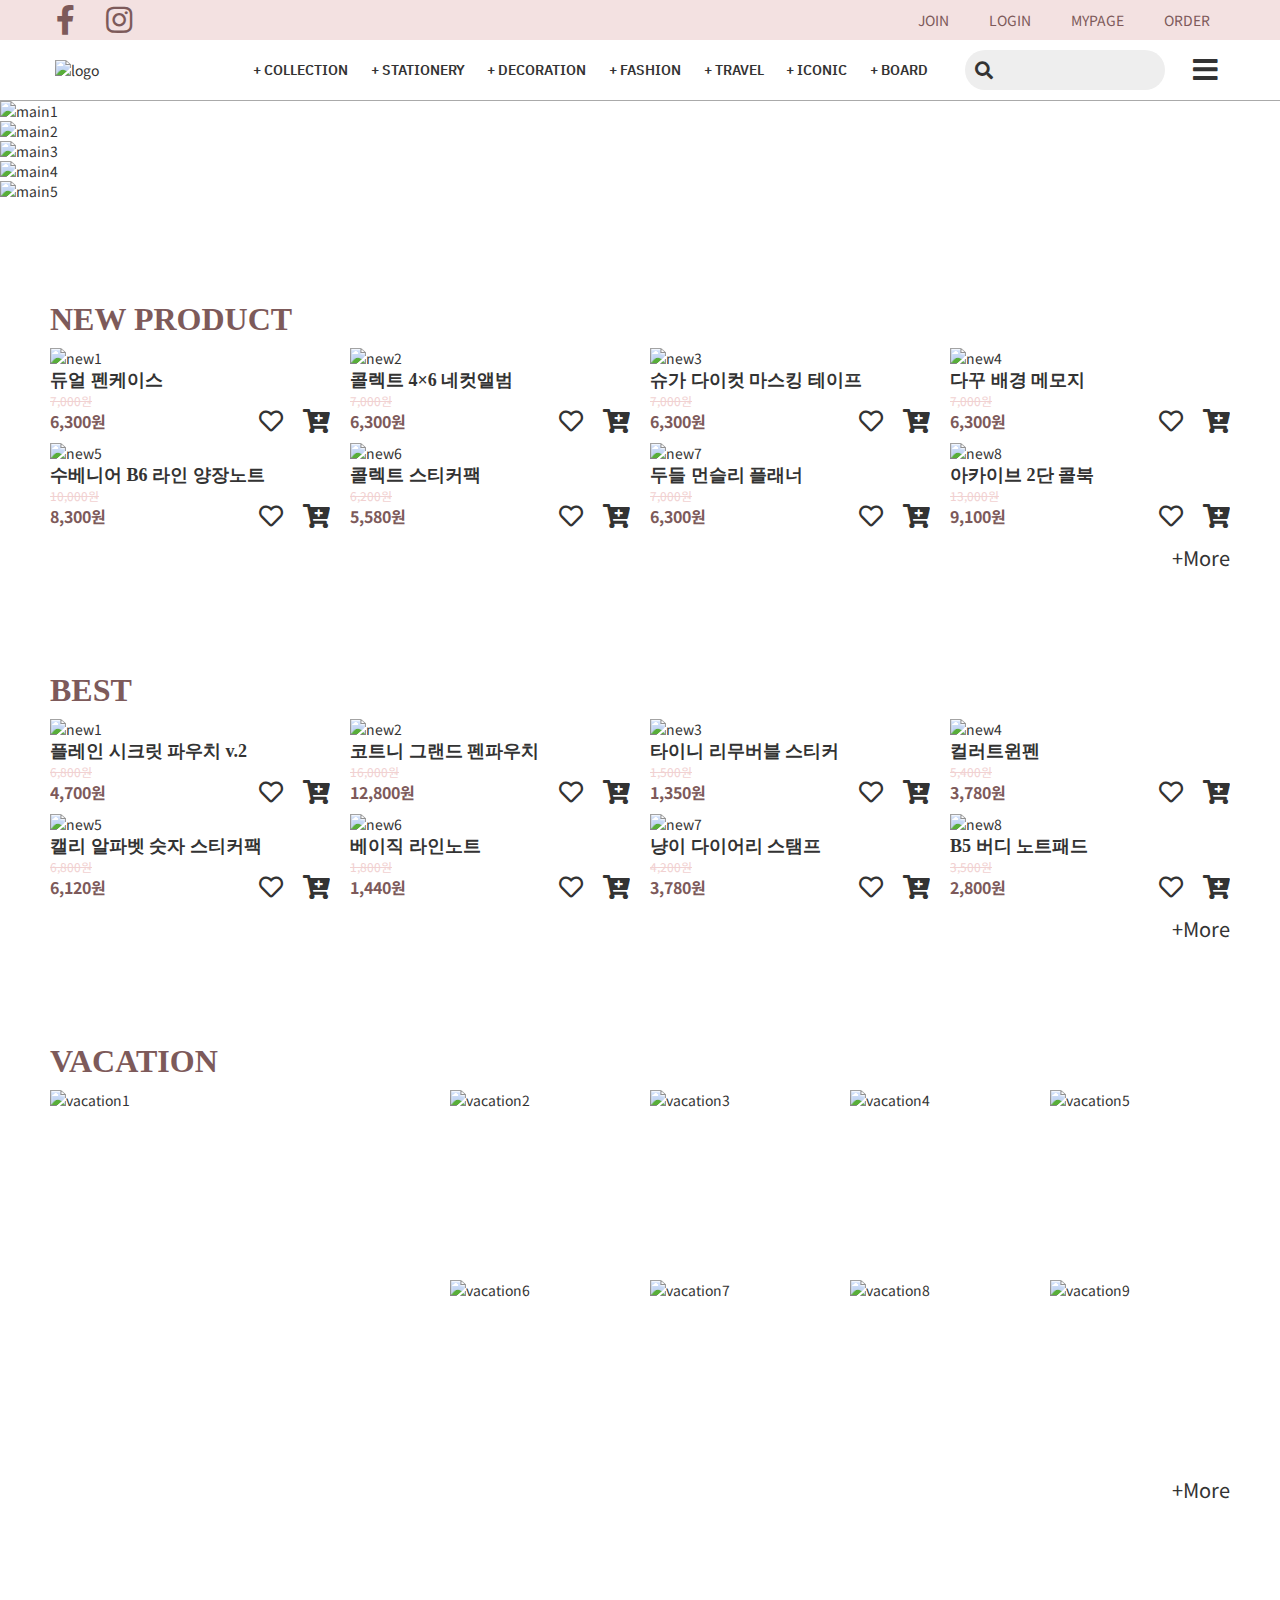
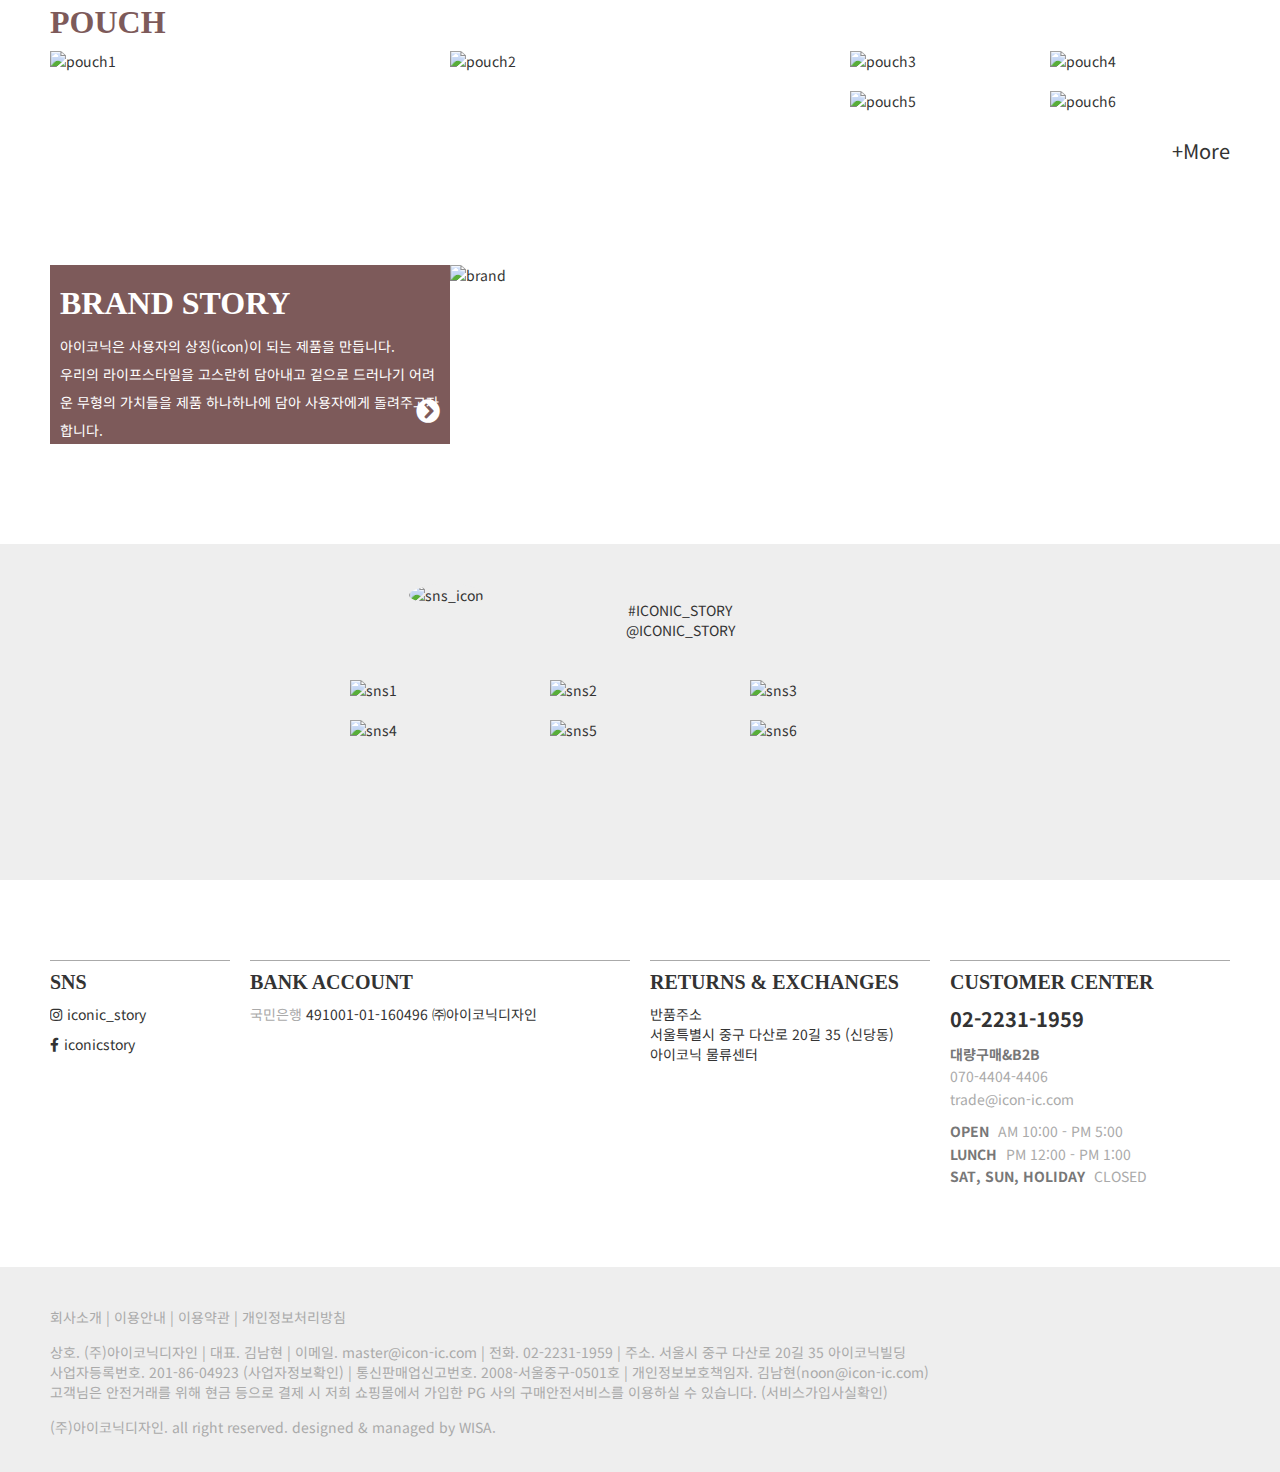
==== commit 49559675: "1차완성" ====
--- a/index.html
+++ b/index.html
@@ -17,8 +17,8 @@
     <div class="lnb_pc pconly">
         <div class="lnb_inner">
             <div class="lnb_sns">
-                <i class="fab fa-facebook-f"></i>
-                <i class="fab fa-instagram"></i>
+                <a href="https://www.facebook.com/iconicstory"><i class="fab fa-facebook-f"></i></a>
+                <a href="https://www.instagram.com/iconic_story/"><i class="fab fa-instagram"></i></a>
             </div>
             <nav class="user_lnb">
                 <ul>
@@ -31,131 +31,128 @@
         </div><!-- ///lnb_inner -->
     </div><!-- ///lnb_pconly -->
 
+    <input type="checkbox" id="mobile_btn">
+    <input type="checkbox" id="pc_btn">
+
     <header class="header">
-        <input type="checkbox" id="nav_mobile_chk">
-        <div class="header_inner">
-                <div class="logo">
-                <a href="#"><img src="./img/logo.png" alt="iconic_logo"></a>
-                </div>
-
-                <input type="checkbox" id="gnb_detail">
-                <div class="pconly gnb_outer">
-                <div class="main_gnb">
-                    <nav class="gnb_pc">
-                        <ul>
-                            <li>collection</li>
-                            <li>stationery</li>
-                            <li>decoration</li>
-                            <li>fashion</li>
-                            <li>travel</li>
-                            <li>iconic</li>
-                            <li>board</li>
-                        </ul>
-                    </nav><!-- ////gnb_pc -->
-                    <div class="search_cover">
-                        <input type="search" id="#header_search" class="header_search">
-                        <button class="submit">
-                            <i class="fas fa-search"></i>
-                        </button>
-                    </div>
-
-                    <div class="hover_content">
-                        <div class="gnb_sub">
-                            <div class="category_sub">
-                                <p class="c_title">collection</p>
-                                <ul>
-                                    <li>NEW</li>
-                                    <li>SEASON</li>
-                                    <li>SALE</li>
-                                    <li>BEST</li>
-                                </ul>
-
-                            </div>
-                            <div class="category_sub">
-                                <p class="c_title">stationery</p>
-                                <ul>
-                                    <li>diary<br />&Planner</li>
-                                    <li>Notebook<br />&Memo</li>
-                                    <li>Album<br />&recordbook</li>
-                                    <li>card&letter</li>
-                                </ul>
-                            </div>
-                            <div class="category_sub">
-                                <p class="c_title">decoration</p>
-                                <ul>
-                                    <li>Sticker</li>
-                                    <li>stamp</li>
-                                    <li>tape</li>
-                                    <li>gift wrapping</li>
-                                </ul>
-                            </div>
-                            <div class="category_sub">
-                                <p class="c_title">fashion</p>
-                                <ul>
-                                    <li>wallet</li>
-                                    <li>pouch</li>
-                                    <li>fashion<br />accesory</li>
-                                </ul>
-                            </div>
-                            <div class="category_sub">
-                                <p class="c_title">travel</p>
-                                <ul>
-                                    <li>bag</li>
-                                    <li>pouch</li>
-                                    <li>travel<br />accesory</li>
-                                </ul>
-                            </div>
-                            <div class="category_sub">
-                                <p class="c_title">iconic</p>
-                                <ul>
-                                    <li>identity</li>
-                                    <li>online</li>
-                                    <li>offline</li>
-                                </ul>
-                            </div>
-                            <div class="category_sub">
-                                <p class="c_title">board</p>
-                                <ul>
-                                    <li>news</li>
-                                    <li>review</li>
-                                    <li>q&a</li>
-                                </ul>
-                            </div>
-                        </div><!-- ////gnb_sub -->
-                        <div class="gnb_banner">
-                            <div class="img"><img src="./img/gnb_banner.jpg" alt=""></div>
-                        </div>
-                    </div><!-- ////hover_content -->
-
-                </div><!-- ////main_gnb -->
-                </div><!-- ///gnb_outer -->
-                <label for="gnb_detail" class="pconly">
-                <i class="fas fa-bars"></i>
+    <div class="header_inner">
+        <div class="logo img">
+            <a href="./"><img src="./img/logo.png" alt="logo"></a>
+        </div>
+
+        <ul class="pc_gnb pconly">
+            <li><a href="./sub">collection</a></li>
+            <li><a href="#">stationery</a></li>
+            <li><a href="#">decoration</a></li>
+            <li><a href="#">fashion</a></li>
+            <li><a href="#">travel</a></li>
+            <li><a href="#">iconic</a></li>
+            <li><a href="#">board</a></li>
+        </ul><!-- ////pc_gnb -->
+
+        <div class="search_cover">
+            <i class="fas fa-search"></i>
+            <input type="search" id="gnb_search" class="gnb_search">
+
+        </div>
+
+        <div class="icon">
+            <i class="fas fa-search mobonly"></i>
+            <div class="i_cov1">
+                <i class="fas fa-shopping-cart"></i>
+                <label for="mobile_btn" class="mobile_btn">
+                    <i class="fas fa-bars"></i>
+                    <i class="fas fa-times"></i>
+                </label>
+            </div>            
+            <label for="pc_btn">
+                <i class="fas fa-bars pconly"></i>
                 <i class="fas fa-times"></i>
-                </label>
-
-
-                <div class="icon  mobonly">
-                    <i class="fas fa-search"></i>
-                    <i class="fas fa-shopping-cart"></i>
-                    <label for="nav_mobile_chk">
-                        <i class="fas fa-bars"></i>
-                        <i class="fas fa-times"></i>
-                    </label>
-                </div><!-- icon mobonly -->
-        </div><!-- ////header_inner -->
+            </label>
+        </div><!-- ////icon -->
+
+        <div class="hover_content pconly">
+            <div class="hover_inner">
+            <div class="gnb_sub">
+                <div class="category_sub">
+                    <p class="c_title">collection</p>
+                    <ul>
+                        <li>NEW</li>
+                        <li>SEASON</li>
+                        <li>SALE</li>
+                        <li>BEST</li>
+                    </ul>
+                </div>
+                <div class="category_sub">
+                    <p class="c_title">stationery</p>
+                    <ul>
+                        <li>diary<br />&Planner</li>
+                        <li>Notebook<br />&Memo</li>
+                        <li>Album<br />&recordbook</li>
+                        <li>card&letter</li>
+                    </ul>
+                </div>
+                <div class="category_sub">
+                    <p class="c_title">decoration</p>
+                    <ul>
+                        <li>Sticker</li>
+                        <li>stamp</li>
+                        <li>tape</li>
+                        <li>gift wrapping</li>
+                    </ul>
+                </div>
+                <div class="category_sub">
+                    <p class="c_title">fashion</p>
+                    <ul>
+                        <li>wallet</li>
+                        <li>pouch</li>
+                        <li>fashion<br />accesory</li>
+                    </ul>
+                </div>
+                <div class="category_sub">
+                    <p class="c_title">travel</p>
+                    <ul>
+                        <li>bag</li>
+                        <li>pouch</li>
+                        <li>travel<br />accesory</li>
+                    </ul>
+                </div>
+                <div class="category_sub">
+                    <p class="c_title">iconic</p>
+                    <ul>
+                        <li>identity</li>
+                        <li>online</li>
+                        <li>offline</li>
+                    </ul>
+                </div>
+                <div class="category_sub">
+                    <p class="c_title">board</p>
+                    <ul>
+                        <li>news</li>
+                        <li>review</li>
+                        <li>q&a</li>
+                    </ul>
+                </div>
+            </div><!-- ////gnb_sub -->
+            <div class="gnb_banner">
+                <div class="img"><img src="./img/gnb_banner.jpg" alt=""></div>
+            </div>
+        </div><!-- ////hover_inner -->
+        </div><!-- ////hover_content -->
+    </div><!-- ////header_inner -->
+    </header><!-- ////header -->
 
     <nav class="nav_mobile mobonly">
-        <label for="nav_mobile_chk"></label>
+        <label for="mobile_btn" class="nav_black"></label>
         <div class="nav_inner">
             <!-- gnb checkbox -->
-            <input type="checkbox" id="btn_collection">
-            <input type="checkbox" id="btn_stationery">
-            <input type="checkbox" id="btn_decoration">
-            <input type="checkbox" id="btn_fashion">
-            <input type="checkbox" id="btn_travel">
-            <input type="checkbox" id="btn_iconic">
-            <input type="checkbox" id="btn_board">
+            <input type="radio" name="btn_mobile" id="btn_collection">
+            <input type="radio" name="btn_mobile" id="btn_stationery">
+            <input type="radio" name="btn_mobile" id="btn_decoration">
+            <input type="radio" name="btn_mobile" id="btn_fashion">
+            <input type="radio" name="btn_mobile" id="btn_travel">
+            <input type="radio" name="btn_mobile" id="btn_iconic">
+            <input type="radio" name="btn_mobile" id="btn_board">
             <!-- ////gnb checkbox -->
 
             <ul class="lnb_mobile">
@@ -167,7 +164,7 @@
 
             <ul class="gnb_mobile">
                 <li>
-                    <a href="#">COLLECTION
+                    <a href="./sub/">COLLECTION
                         <label for="btn_collection" class="gnb_open"><i class="fas fa-chevron-down"></i></label>
                         <label for="btn_collection" class="gnb_close"><i class="fas fa-chevron-up"></i></label>
                     </a>
@@ -232,7 +229,7 @@
                         <li><a href="#">B2B</a></li>
                     </ul>
                 </li>
-                <li><a href="#">BOARD
+                <li class="gnb_mob_last"><a href="#">BOARD
                         <label for="btn_board" class="gnb_open"><i class="fas fa-chevron-down"></i></label>
                         <label for="btn_board" class="gnb_close"><i class="fas fa-chevron-up"></i></label>
                     </a>
@@ -248,19 +245,8 @@
                 <a href="https://www.instagram.com/iconic_story/" target="_blank"><i class="fab fa-instagram"></i></a>
                 <a href="https://www.facebook.com/iconicstory" target="_blank"><i class="fab fa-facebook-f"></i></a>
             </div>
-
-
-
-
-
-
-
-
-
         </div><!-- ///nav_inner -->
     </nav><!-- ////nav_mobile -->
-
-    </header><!-- ////header -->
 
 
 
--- a/css/style.css
+++ b/css/style.css
@@ -33,10 +33,16 @@
 }
 
 
-
-
-
-
+/* webkit 설정 */
+input::-webkit-search-decoration,
+input::-webkit-search-cancel-button,
+input::-webkit-search-results-button,
+input::-webkit-search-results-decoration{
+    display:none;
+}
+.nav_mobile>div::-webkit-scrollbar{
+    display: none;
+}
 
 
 
@@ -44,6 +50,11 @@
 button {
     border: none;
     outline: none;
+}
+
+input[type=checkbox],
+input[type=radio]{
+    display: none;
 }
 
 section {
@@ -78,7 +89,8 @@
 }
 
 .pconly,
-.tablet {
+.tablet,
+.search_cover {
     display: none;
 }
 
@@ -104,12 +116,20 @@
     transition: .2s;
 }
 
-.detail:hover .whiteover {
+
+.blackover {
+    position: absolute;
+    width: 100%;
+    height: 100%;
+    background-color: #000;
+    opacity: 0;
+    transition: .2s;
+}
+
+.detail:hover .whiteover,
+.blackover:hover {
     opacity: 0.5;
 }
-
-
-
 
 
 
@@ -135,8 +155,8 @@
     height: 15px;
     border-radius: 2px;
     font-size: 0;
-    background-color: #eeeeee;
-    border: 1px solid #eeeeee;
+    background-color: #eee;
+    border: 1px solid #eee;
 }
 
 ul.slick-dots li.slick-active button {
@@ -157,271 +177,230 @@
 
 
 
-
-
-
-
-
-
-
 /********** header **********/
-.header {
-    padding: 0 5px;
-    height: 60px;
+.header{
+
+    position: sticky;
+    top: 0; z-index: 99999;
+
+    width: 100%; height: 60px;
+
+    background-color: #fff;
     border-bottom: 1px solid #aaa;
-    position: sticky;
-    top: 0;
-    z-index: 9999;
-    background-color: #fff;
-}
-
-.header_inner {
-    height: 100%;
+
+}
+
+.header_inner{
     display: flex;
-    justify-content: space-between;
     align-items: center;
     position: relative;
 
-}
-
-
-.logo {
+    padding: 0 5px;
+    box-sizing: border-box;
+
+}
+
+.logo{
     width: 170px;
-    padding: 15px 0;
+    margin-right: 10px;
+}
+
+.gnb_banner{
+    display: none;
+}
+
+.header .icon{
+    width: 120px;
+    margin-left: auto;
+}
+
+.header .icon i{
+    width: 40px;
+    float: left;
+    line-height: 60px;
+    font-size: 28px;
+    text-align: center;
+}
+
+/* mobile_btn */
+#mobile_btn:checked ~ .nav_mobile{
+    width: 100%;
+}
+#mobile_btn:checked ~ .header .icon .mobile_btn .fa-bars{display: none;}
+#mobile_btn:checked ~ .header .icon .mobile_btn .fa-times{display: inline;}
+
+.header .fa-times{
+    display: none;
+}
+
+
+
+
+.nav_mobile{
+    position: fixed;
+    transition: .2s;
+    top: 60px; z-index: 9999;
+    right: 0;
+    width: 0; height: 100%;
+    overflow: hidden;
+}
+
+.nav_black{
+    display: block;
+    width: 100%; height: 100%;
+    opacity: 0.5;
+    background-color: #000;
+}
+
+.nav_inner{
+    position: absolute;
+    top: 0;
+    right: 0;
+    width: 83%; height: calc(100% - 60px);
+
+    color: #7D5A5A;
+    background-color: #eee;
+    overflow-y: scroll;
+
+}
+
+/* lnb */
+.lnb_mobile{
+    background-color: #F3E1E1;
+    display: flex;
+    flex-wrap: wrap;
+}
+.lnb_mobile li{
+    width: 50%; height: 60px;
+    text-align: center; line-height: 60px;
+
+    border: solid #7D5A5A;
+    border-width: 0 1px 1px 0;
     box-sizing: border-box;
 }
 
-.header .icon {
-    justify-content: space-between;
-    width: 110px;
-}
-
-.header .icon i {
+.lnb_mobile li:nth-child(2n){
+    border-right: none;
+}
+
+
+
+/* mobile gnb_check */
+#btn_collection:checked ~ .gnb_mobile li:nth-child(1) ul{height: 200px;}
+#btn_stationery:checked ~ .gnb_mobile li:nth-child(2) ul{height: 250px;}
+#btn_decoration:checked ~ .gnb_mobile li:nth-child(3) ul{height: 200px;}
+#btn_fashion:checked ~ .gnb_mobile li:nth-child(4) ul{height: 150px;}
+#btn_travel:checked ~ .gnb_mobile li:nth-child(5) ul{height: 150px;}
+#btn_iconic:checked ~ .gnb_mobile li:nth-child(6) ul{height: 200px;}
+#btn_board:checked ~ .gnb_mobile li:nth-child(7) ul{height: 150px;}
+
+#btn_collection:checked ~ .gnb_mobile li:nth-child(1)>a{border-bottom: 1px solid #7D5A5A}
+#btn_stationery:checked ~ .gnb_mobile li:nth-child(2)>a{border-bottom: 1px solid #7D5A5A}
+#btn_decoration:checked ~ .gnb_mobile li:nth-child(3)>a{border-bottom: 1px solid #7D5A5A}
+#btn_fashion:checked ~ .gnb_mobile li:nth-child(4)>a{border-bottom: 1px solid #7D5A5A}
+#btn_travel:checked ~ .gnb_mobile li:nth-child(5)>a{border-bottom: 1px solid #7D5A5A}
+#btn_iconic:checked ~ .gnb_mobile li:nth-child(6)>a{border-bottom: 1px solid #7D5A5A}
+#btn_board:checked ~ .gnb_mobile li:nth-child(7)>a{border-bottom: 1px solid #7D5A5A}
+
+#btn_collection:checked ~ .gnb_mobile li:nth-child(1) .gnb_close,
+#btn_stationery:checked ~ .gnb_mobile li:nth-child(2) .gnb_close,
+#btn_decoration:checked ~ .gnb_mobile li:nth-child(3) .gnb_close,
+#btn_fashion:checked ~ .gnb_mobile li:nth-child(4) .gnb_close,
+#btn_travel:checked ~ .gnb_mobile li:nth-child(5) .gnb_close,
+#btn_iconic:checked ~ .gnb_mobile li:nth-child(6) .gnb_close,
+#btn_board:checked ~ .gnb_mobile li:nth-child(7) .gnb_close{display: inline;}
+
+#btn_collection:checked ~ .gnb_mobile li:nth-child(1) .gnb_open,
+#btn_stationery:checked ~ .gnb_mobile li:nth-child(2) .gnb_open,
+#btn_decoration:checked ~ .gnb_mobile li:nth-child(3) .gnb_open,
+#btn_fashion:checked ~ .gnb_mobile li:nth-child(4) .gnb_open,
+#btn_travel:checked ~ .gnb_mobile li:nth-child(5) .gnb_open,
+#btn_iconic:checked ~ .gnb_mobile li:nth-child(6) .gnb_open,
+#btn_board:checked ~ .gnb_mobile li:nth-child(7) .gnb_open{display: none;}
+
+
+
+
+/* gnb */
+.gnb_mobile .gnb_close{
+    display: none;
+}
+
+
+.gnb_mobile{}
+.gnb_mobile label{
     display: block;
-    float: left;
-    margin-right: 10px;
-    width: 30px;
-    font-size: 30px;
+    float: right;
     text-align: center;
-}
-
-.header .icon i:last-child {
-    margin-right: 0;
-}
-
-
-
-
-/* checkbox 설정 */
-input[type=checkbox] {
-    display: none;
-}
-
-#nav_mobile_chk:checked~.nav_mobile {
-    right: 0;
-}
-
-
-
-
-
-#btn_collection:checked~.gnb_mobile li:nth-child(1) ul {
-    height: 200px;
-}
-
-#btn_stationery:checked~.gnb_mobile li:nth-child(2) ul {
-    height: 250px;
-}
-
-#btn_decoration:checked~.gnb_mobile li:nth-child(3) ul {
-    height: 200px;
-}
-
-#btn_fashion:checked~.gnb_mobile li:nth-child(4) ul {
-    height: 150px;
-}
-
-#btn_travel:checked~.gnb_mobile li:nth-child(5) ul {
-    height: 150px;
-}
-
-#btn_iconic:checked~.gnb_mobile li:nth-child(6) ul {
-    height: 200px;
-}
-
-#btn_board:checked~.gnb_mobile li:nth-child(7) ul {
-    height: 150px;
-}
-
-#btn_collection:checked~.gnb_mobile>li:nth-child(2),
-#btn_stationery:checked~.gnb_mobile>li:nth-child(3),
-#btn_decoration:checked~.gnb_mobile>li:nth-child(4),
-#btn_fashion:checked~.gnb_mobile>li:nth-child(5),
-#btn_travel:checked~.gnb_mobile>li:nth-child(6),
-#btn_iconic:checked~.gnb_mobile>li:nth-child(7) {
-    border-top: 2px solid #7D5A5A
-}
-
-#btn_board:checked~.gnb_mobile>li:nth-child(7) {
-    border-bottom: 2px solid #7D5A5A
-}
-
-#btn_collection:checked~.gnb_mobile li:nth-child(1) .gnb_close,
-#btn_stationery:checked~.gnb_mobile li:nth-child(2) .gnb_close,
-#btn_decoration:checked~.gnb_mobile li:nth-child(3) .gnb_close,
-#btn_fashion:checked~.gnb_mobile li:nth-child(4) .gnb_close,
-#btn_travel:checked~.gnb_mobile li:nth-child(5) .gnb_close,
-#btn_iconic:checked~.gnb_mobile li:nth-child(6) .gnb_close,
-#btn_board:checked~.gnb_mobile li:nth-child(7) .gnb_close {
-    display: inline;
-}
-
-
-#btn_collection:checked~.gnb_mobile li:nth-child(1) .gnb_open,
-#btn_stationery:checked~.gnb_mobile li:nth-child(2) .gnb_open,
-#btn_decoration:checked~.gnb_mobile li:nth-child(3) .gnb_open,
-#btn_fashion:checked~.gnb_mobile li:nth-child(4) .gnb_open,
-#btn_travel:checked~.gnb_mobile li:nth-child(5) .gnb_open,
-#btn_iconic:checked~.gnb_mobile li:nth-child(6) .gnb_open,
-#btn_board:checked~.gnb_mobile li:nth-child(7) .gnb_open {
-    display: none;
-}
-
-
-
-/********** nav_mobile **********/
-
-
-.nav_mobile {
-    position: fixed;
-    overflow: hidden;
-    top: 60px;
-    right: -100%;
-    width: 100%;
-    height: 100%;
-    z-index: 999;
-    color: #7D5A5A;
-    transition: .3s;
-}
-
-.nav_mobile>div {
-    position: absolute;
-    width: 85%;
-    height: calc(100vh - 60px);
-    overflow-y: scroll;
-    right: 0;
-    background-color: #eeeeee;
-}
-
-.nav_mobile>label {
-    width: 100%;
-    height: 100%;
-    display: block;
-    position: absolute;
-    background-color: rgba(0, 0, 0, 0.8);
-}
-
-
-.lnb_mobile {
-    overflow: hidden;
-}
-
-.lnb_mobile li {
-    width: 50%;
-    height: 60px;
-    text-align: center;
-    line-height: 60px;
-    float: left;
-    background-color: #F3E1E1;
-    box-sizing: border-box;
-    border-bottom: 2px solid #F1D1D1;
-    border-right: 2px solid #F1D1D1;
-}
-
-.lnb_mobile li:nth-child(2n) {
-    border-right: 0;
-}
-
-.gnb_mobile>li {
-    position: relative;
-}
-
-.gnb_mobile>li>a {
-    width: 100%;
-    height: 60px;
-    line-height: 60px;
+    width: 40px;
+}
+.gnb_mobile>li>a{
+    background-color: #fff;
+    height: 60px; line-height: 60px;
     padding-left: 10px;
     box-sizing: border-box;
-    font-family: "IMB Plex Sans KR";
+
+    border-top: 1px solid #7D5A5A;
+    
+    font-size: 20px;
+    font-family: 'IBM Plex Sans KR';
     font-weight: bold;
-    font-size: 20px;
-    background-color: #fff;
-    border-bottom: 2px solid #7D5A5A;
-}
-
-.gnb_mobile>li>a label {
-    float: right;
-    margin-right: 10px;
-    font-size: 35px;
-}
-
-.gnb_mobile>li>a label.gnb_close {
-    display: none;
-}
-
-
-.gnb_mobile li ul {
-    height: 0px;
+
+}
+
+.gnb_mobile .gnb_mob_last{
+    border-bottom: 1px solid #7D5A5A;
+}
+
+.gnb_mobile>li:first-child>a{
+    border-top: none;
+}
+
+
+.gnb_mobile>li ul{
+    width: calc(100% - 40px);
+    height: 0;
+    overflow: hidden;
     transition: .3s;
-    overflow: hidden;
-}
-
-.gnb_mobile li li a {
-    margin-left: 15%;
-    padding-left: 20px;
-    width: 85%;
+
+    margin-left: auto;    
+    border-left: 1px solid #7D5A5A;
+}
+.gnb_mobile>li li a{
     height: 50px;
     line-height: 50px;
+
+    padding-left: 10px;
+    box-sizing: border-box;
+    
     background-color: #fff;
     text-transform: capitalize;
-
-    box-sizing: border-box;
-    border-left: 1px solid #aaa;
-    border-bottom: 1px solid #aaa;
-}
-
-.gnb_mobile li li:last-child a {
-    border-bottom: 0;
-}
-
-
-.gnb_mobile li li a::before {
-    content: "- ";
-}
-
-
-
-.m_nav_sns {
-    overflow: hidden;
-    margin-top: 40px;
-}
-
-.m_nav_sns i {
-    display: block;
-    float: left;
-    width: 60px;
-    height: 60px;
+    border-bottom: 1px solid #7D5A5A;
+}
+.gnb_mobile>li li:last-child a{
+    border-bottom: none;
+}
+
+.gnb_mobile>li li a::before{
+    content: "-";
+    margin-right: 5px;
+}
+
+
+
+
+
+.m_nav_sns{
+    display: flex;
+    bottom: 0;
+    margin-top: 50px;
+}
+.m_nav_sns a{
+    width: 40px; height: 40px;
+    line-height: 40px;
     text-align: center;
-    line-height: 60px;
-    font-size: 40px;
-}
-
-
-
-
-
-
-
+    font-size: 32px;
+}
 
 
 
@@ -458,18 +437,13 @@
 
 .product {
     display: flex;
+    justify-content: space-between;
     flex-wrap: wrap;
 }
 
 .product>div {
-    width: 40%;
-    flex-grow: 1;
-    margin-right: 10px;
+    width: calc(50% - 5px);
     margin-bottom: 10px;
-}
-
-.product div:nth-child(2n) {
-    margin-right: 0;
 }
 
 .product_name {
@@ -540,18 +514,12 @@
 
 .season .season_inner2 {
     display: flex;
+    justify-content: space-between;
 }
 
 .season .season_inner2 .img {
-    flex-grow: 1;
-    width: 30%;
-    margin-right: 10px;
-}
-
-.season .season_inner2 .img.mob_last {
-    margin-right: 0;
-}
-
+    width: calc((100% - 20px)/3);
+}
 
 
 
@@ -561,20 +529,23 @@
 
 .prom_item .list_2 {
     display: flex;
+    justify-content: space-between;
     flex-wrap: wrap;
 }
 
 .prom_item .list_2 .img {
-    width: 30%;
-    margin-right: 10px;
+    width: calc((100% - 20px)/3);
     margin-bottom: 10px;
-    flex-grow: 1;
-}
-
-.prom_item .list_2 .img:nth-child(3n) {
-    margin-right: 0px;
-}
-
+}
+
+.season img,
+.prom_item img{
+    transition: .3s;
+}
+.season .img:hover img,
+.prom_item .img:hover img{
+    transform: scale(1.1);
+}
 
 
 
@@ -585,6 +556,7 @@
     background-color: #7D5A5A;
     color: #fff;
     padding: 20px 10px 40px;
+    position: relative;
 }
 
 .brand_txt h1 {
@@ -595,6 +567,11 @@
     line-height: 2;
 }
 
+.brand_txt p:last-child {
+    font-size: 24px;
+    position: absolute;
+    bottom: 10px; right: 10px;
+}
 
 
 
@@ -610,7 +587,6 @@
     display: flex;
     width: 80%;
     margin: 0 auto;
-    max-width: 370px;
     margin-bottom: 40px;
 }
 
@@ -620,7 +596,7 @@
 
 .account .img img {
     border-radius: 50%;
-    border: 1px solid #eeeeee;
+    border: 1px solid #eee;
     box-sizing: border-box;
 }
 
@@ -630,14 +606,19 @@
     text-align: center;
 }
 
+.insta_inner {
+    width: 530px;
+    margin: 0 auto 80px;
+}
+
 .insta_img {
     display: flex;
+    justify-content: space-between;
     flex-wrap: wrap;
 }
 
 .insta_img .img {
-    width: 30%;
-    flex-grow: 1;
+    width: calc((100% - 20px)/3);
     margin-right: 10px;
     margin-bottom: 10px;
 }
@@ -707,7 +688,7 @@
 
 .f_bottom {
     padding: 40px 5px 20px;
-    background-color: #eeeeee;
+    background-color: #eee;
 }
 
 .f_bottom p {
@@ -735,17 +716,8 @@
 
     /* product */
     .product>div {
-        width: 20%;
-    }
-
-    .product div:nth-child(2n) {
-        margin-right: 10px;
-    }
-
-    .product div:nth-child(4) {
-        margin-right: 0;
-    }
-
+        width: calc((100% - 30px)/4);
+    }
 
     /* season */
     .season .mobonly {
@@ -766,17 +738,9 @@
         flex-wrap: wrap;
     }
 
-    .season .season_inner2 .img.mob_last {
-        margin-right: 10px;
-    }
-
     .season .season_inner2 .img {
-        width: 20%;
+        width: calc((100% - 30px)/4);
         margin-bottom: 10px;
-    }
-
-    .season .season_inner2 .img:nth-child(4n) {
-        margin-right: 0;
     }
 
 
@@ -808,18 +772,8 @@
 
 
     .prom_item .list_2 .img {
-        flex-grow: 0;
         width: calc((100% - 30px)/4);
     }
-
-    .prom_item .list_2 .img:nth-child(3n) {
-        margin-right: 10px;
-    }
-
-    .prom_item .list_2 .img:last-child {
-        margin-right: 0;
-    }
-
 
 
 
@@ -839,11 +793,6 @@
         width: 360px;
     }
 
-    .insta_inner {
-        max-width: 530px;
-        margin: 0 auto 80px;
-    }
-
 
     .f_top {
         display: flex;
@@ -887,18 +836,11 @@
 
 /* media 601px~ */
 
-@media all and (min-width:1200px) {
-    .mobonly {
-        display: none;
-    }
-
+
+
+@media all and (min-width:990px){
     .pconly {
         display: block;
-    }
-
-    section {
-        width: 1180px;
-        margin: 0 auto 100px;
     }
 
     /* lnb */
@@ -909,14 +851,18 @@
 
     .lnb_inner {
         box-sizing: border-box;
-        width: 1180px;
+        width: 100%;
+        max-width: 1180px;
         height: 40px;
+
         padding: 5px 0;
         margin: 0 auto;
+
         display: flex;
         justify-content: space-between;
         align-items: center;
     }
+    .lnb_sns a {display: inline;}
 
     .lnb_sns i {
         width: 30px;
@@ -932,21 +878,201 @@
         float: left;
     }
 
+
     /* gnb */
 
-
-    .header_inner {
+    .header .icon{
+        width: 80px;
+    }
+    .i_cov1{display: none;}
+
+    .pc_gnb{
+        width: 710px;
+        height: 60px; line-height: 60px;
+        padding: 0 10px;
+        margin-right: auto;
+        box-sizing: border-box;
+
+        display: flex;
+        justify-content: space-between;
+        
+        text-transform: uppercase;
+    }
+
+    .pc_gnb li a{
+        flex-grow: 1;
+        padding-right: 7px;
+        font-family: 'IBM Plex Sans KR';
+        font-weight: 600;
+    }
+    .pc_gnb li a::before{
+        content: "+";
+        margin-right: 3px;
+    }
+
+    .hover_content{
+        z-index: -1;
+        position: absolute;
+        top: 60px; left: 180px;
+        height: 0px;
+        overflow: hidden;
+        transition: .3s;
+    }
+
+    .hover_inner{
+        width: 710px; height: 200px;
         position: relative;
+        top: 5px;
+        background-color: #fff;
+        
+    }
+
+    .category_sub{
+        flex-grow: 1;
+        transition: .3s;
+    }
+
+    .gnb_sub{
+        width: 710px; height: 200px; box-sizing: border-box;
+        
+
+        display: flex;
+        justify-content: space-between;
+
+        background-color: #fff;
+        text-transform: capitalize;
+    }
+
+    p.c_title{
+        padding-right: 7px;
+        opacity: 0; line-height: 0;
+        text-transform: uppercase;
+        font-family: 'IBM Plex Sans KR';
+        font-weight: 600;
+
+    }
+    p.c_title::before{
+        content: "+";
+        margin-right: 3px;
+    }
+
+    .gnb_sub li{
+        padding: 5px 0 5px 7px;
+    }
+
+    .gnb_sub>.category_sub:first-child{
+        padding-left: 10px;
+    }
+    .gnb_sub>.category_sub:last-child{
+        padding-right: 10px;
+    }
+
+
+    .pc_gnb:hover ~ .hover_content,
+    .hover_content:hover,
+    #pc_btn:checked ~ .header .hover_content{
+        height: 205px;
+    }
+
+    .category_sub:hover{
+        background-color: #eee;
+    }
+
+    
+    #pc_btn:checked ~ .header .fa-bars{display: none;}
+    #pc_btn:checked ~ .header .fa-times{display: inline;}
+
+
+
+
+
+
+
+
+
+
+
+}/* media 990~ */
+
+
+@media all and (min-width:1200px) {
+    .mobonly {
+        display: none;
+    }
+
+    .logo{
+        margin-right: 20px;
+    }
+
+    .header_inner{
         width: 1180px;
         margin: 0 auto;
-        align-items:normal;
-    }
-
-    .logo {
-        width: 180px;
-    }
-
-
+    }
+
+    section {
+        width: 1180px;
+        margin: 0 auto 100px;
+    }
+
+    .header .icon{
+        width: 40px;
+    }
+
+    .pc_gnb{
+        margin-right: 20px;
+    }
+
+
+    /* search */
+    .search_cover{
+        display: block;
+        box-sizing: border-box;
+        position: relative;
+        margin-right: 20px;
+    }
+
+    .search_cover i{
+        position: absolute;
+        left: 10px;
+        font-size: 18px;
+
+        text-align: center;
+        line-height: 40px;
+
+    }
+
+    .gnb_search{
+        width: 200px; height: 40px;
+        border-radius: 40px;
+        background-color: #eee;
+
+        box-sizing: border-box;
+        padding: 0 10px 0 40px;
+    }
+
+    /* hover_content */
+    .hover_content{
+        left: 190px;
+    }
+
+    .hover_inner{
+        width: 1000px;
+        display: flex;
+
+    }
+
+    .gnb_banner{
+        display: block;
+        background-color: #fff;
+        width: 290px; height: 200px;
+        padding: 5px 15px 0;
+        box-sizing: border-box;
+
+    }
+
+    .gnb_banner .img{
+        width: 260px;
+    }
 
 
 
@@ -993,6 +1119,12 @@
 
 
 
+    .product>div{
+        width: 280px;
+    }
+
+
+
 
 
 
@@ -1020,7 +1152,6 @@
 
     .season .season_inner2 .img {
         width: 180px;
-        margin-right: 20px;
         margin-bottom: 20px;
     }
 
@@ -1043,20 +1174,15 @@
 
     .prom_item .list_2 .img {
         width: 180px;
-        margin-right: 20px;
         margin-bottom: 20px;
-    }
-
-    .prom_item .list_2 .img:nth-child(2n) {
-        margin-right: 0;
     }
 
     .brand_txt {
         width: 380px;
     }
-
-    .insta {
-        margin-bottom: 100px;
+    
+    .insta_inner{
+        width: 580px;
     }
 
     .insta_img {
@@ -1121,166 +1247,3 @@
 
 /* media 1200px~ */
 
-
-/********** pcheader **********/
-
-
-.gnb_outer{
-    position: relative;
-        width: 960px;
-}
-
-.main_gnb{
-    position: relative;
-    z-index: 9999;
-    display: flex;
-    height: 60px;
-    overflow: hidden;
-}
-
-.gnb_pc{
-    width: 720px;
-    margin: 0 10px;
-}
-.gnb_pc ul{
-    display: flex; 
-    justify-content: flex-start;
-    align-items: center;
-}
-.gnb_pc ul li{
-    text-align: center;
-    text-transform: uppercase;
-    height: 60px; line-height: 60px;
-    padding: 0 11px 0 13px;
-    font-weight: bold;
-    font-family: "IMB Plex Sans KR";
-}
-.gnb_pc ul li::before{
-    content: "+";
-}
-
-.search_cover{
-    position: relative;
-    height: 60px;
-    padding: 10px;
-    box-sizing: border-box;
-    margin-right: 20px;
-}
-.header_search{
-    width: 200px;
-    height: 40px;
-    box-sizing: border-box;
-    padding: 0 15px;
-    border-radius: 40px;
-    background-color: #eee;
-}
-button.submit{
-    position: absolute;
-    top: 10px;
-    right: 20px;
-    font-size: 24px;
-    line-height: 40px;
-    background: none;
-}
-
-.header_inner label{
-    width: 40px;
-    line-height: 60px;
-    text-align: center;
-    font-size: 32px;
-}
-
-.hover_content{
-    position: absolute;
-    overflow: hidden;
-    width: 980px; height: 200px;
-    top: 65px;
-    display: flex;
-    justify-content: flex-start; 
-    background-color: #fff;
-    transition: .3s;
-}
-
-.gnb_sub{
-    display: flex;
-    width: 720px;
-}
-
-.c_title{
-    position: relative;
-    line-height: 0;    
-    top: -999px;
-    opacity: 0;
-    padding: 0px 12px;
-    font-weight: bold;
-    font-family: "IMB Plex Sans KR";
-    text-transform: uppercase;
-}
-.c_title::before{
-    content: "+";
-}
-
-.category_sub{
-    padding-top: 10px;
-    position: relative;
-    text-transform: capitalize;
-    transition: .3s;
-    height: 200px;
-    box-sizing: border-box;
-}
-
-
-
-.category_sub::after{
-    content: "";
-    top: 10px; right: 0;
-    width: 1px; height: 180px;
-    background-color: #aaa;
-    position: absolute;
-}
-
-
-.category_sub:last-child:after{
-    width: 0;
-}
-
-.category_sub:last-child{
-    padding-right: 10px;
-}
-
-
-.category_sub:hover{
-    background-color: #f0f0f0;
-}
-
-
-
-.category_sub ul li{
-    padding: 5px 4px 10px 8px;
-    line-height: 1.2;
-    box-sizing: border-box;
-}
-.category_sub ul li::before{
-    content: "-";
-    margin-right: 3px;
-}
-
-.category_sub ul li:hover{
-    color: #7D5A5A;
-}
-
-
-.gnb_banner{
-    width: 260px;
-}
-
-.gnb_banner .img{
-    width: 250px;
-    margin: 10px 5px 0;
-}
-
-.main_gnb:hover,
-#gnb_detail:checked ~ .main_gnb{
-    overflow: visible;
-    height: 265px;
-}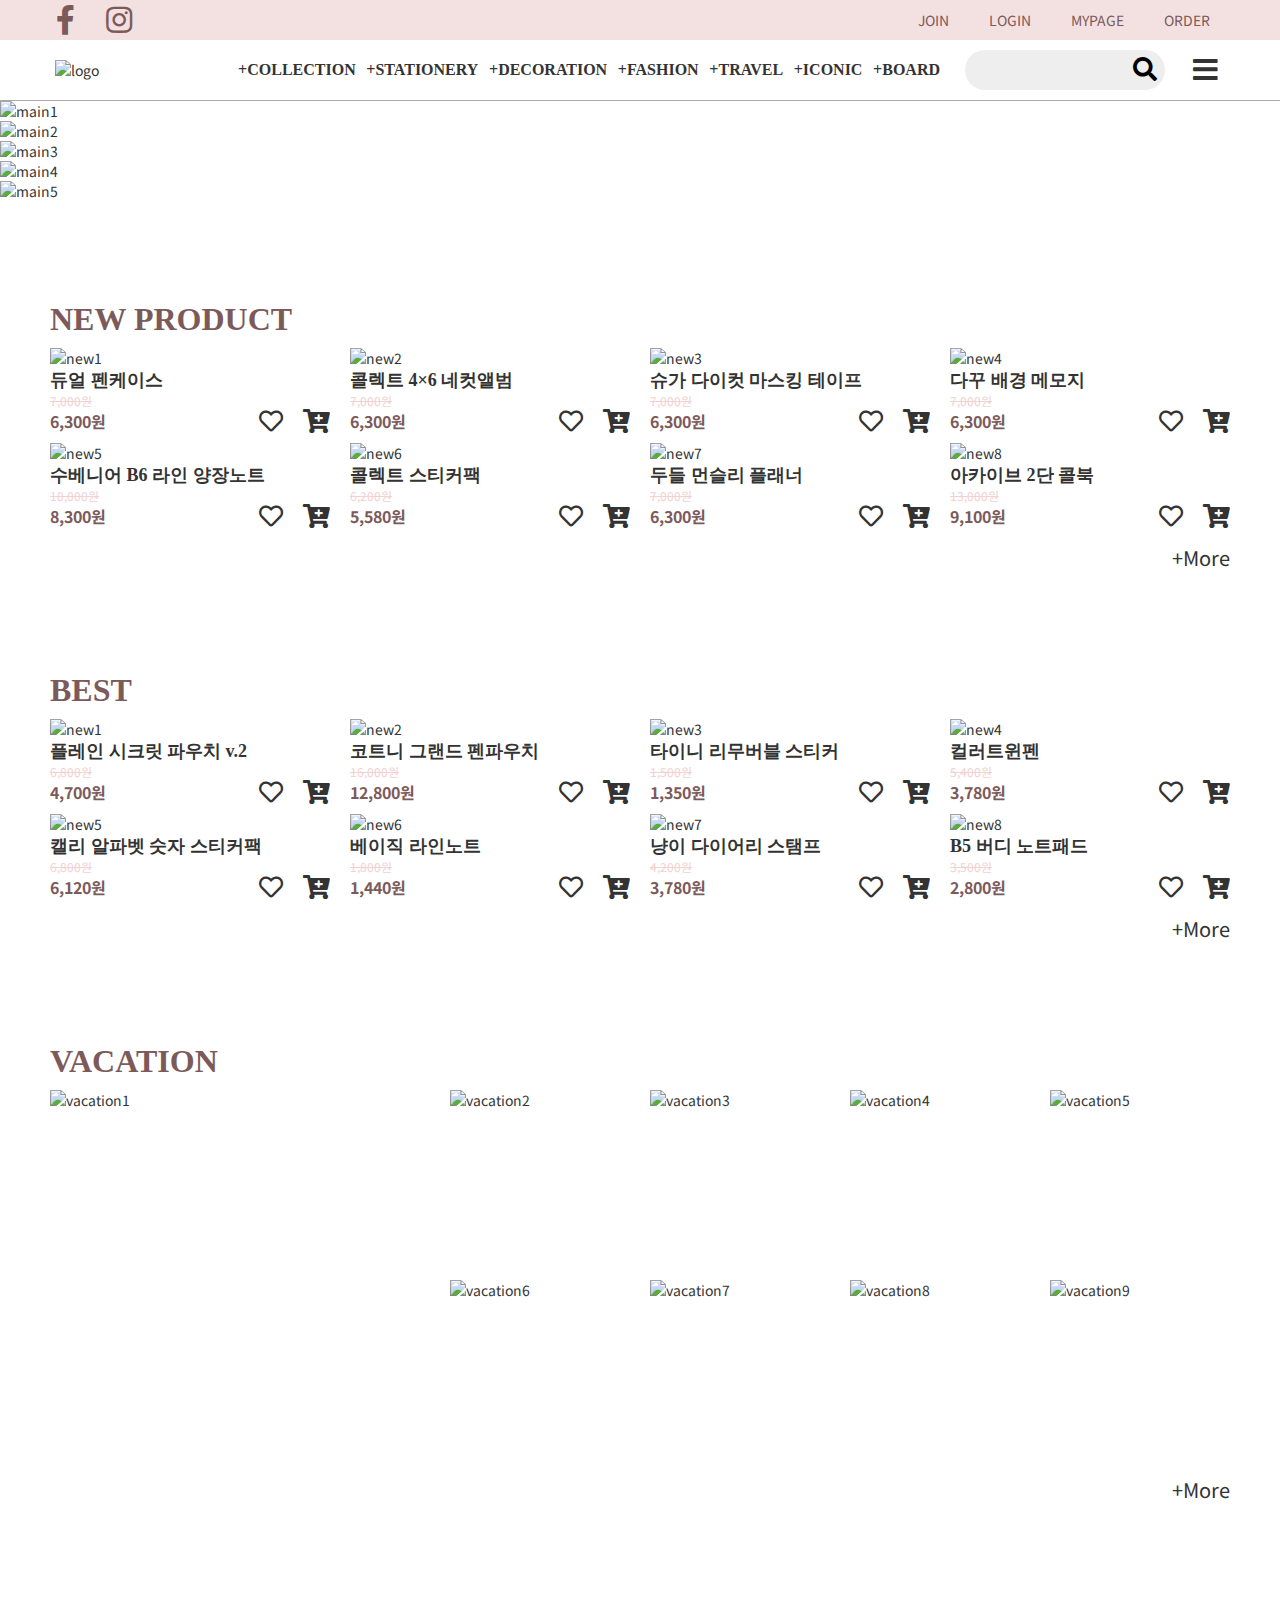
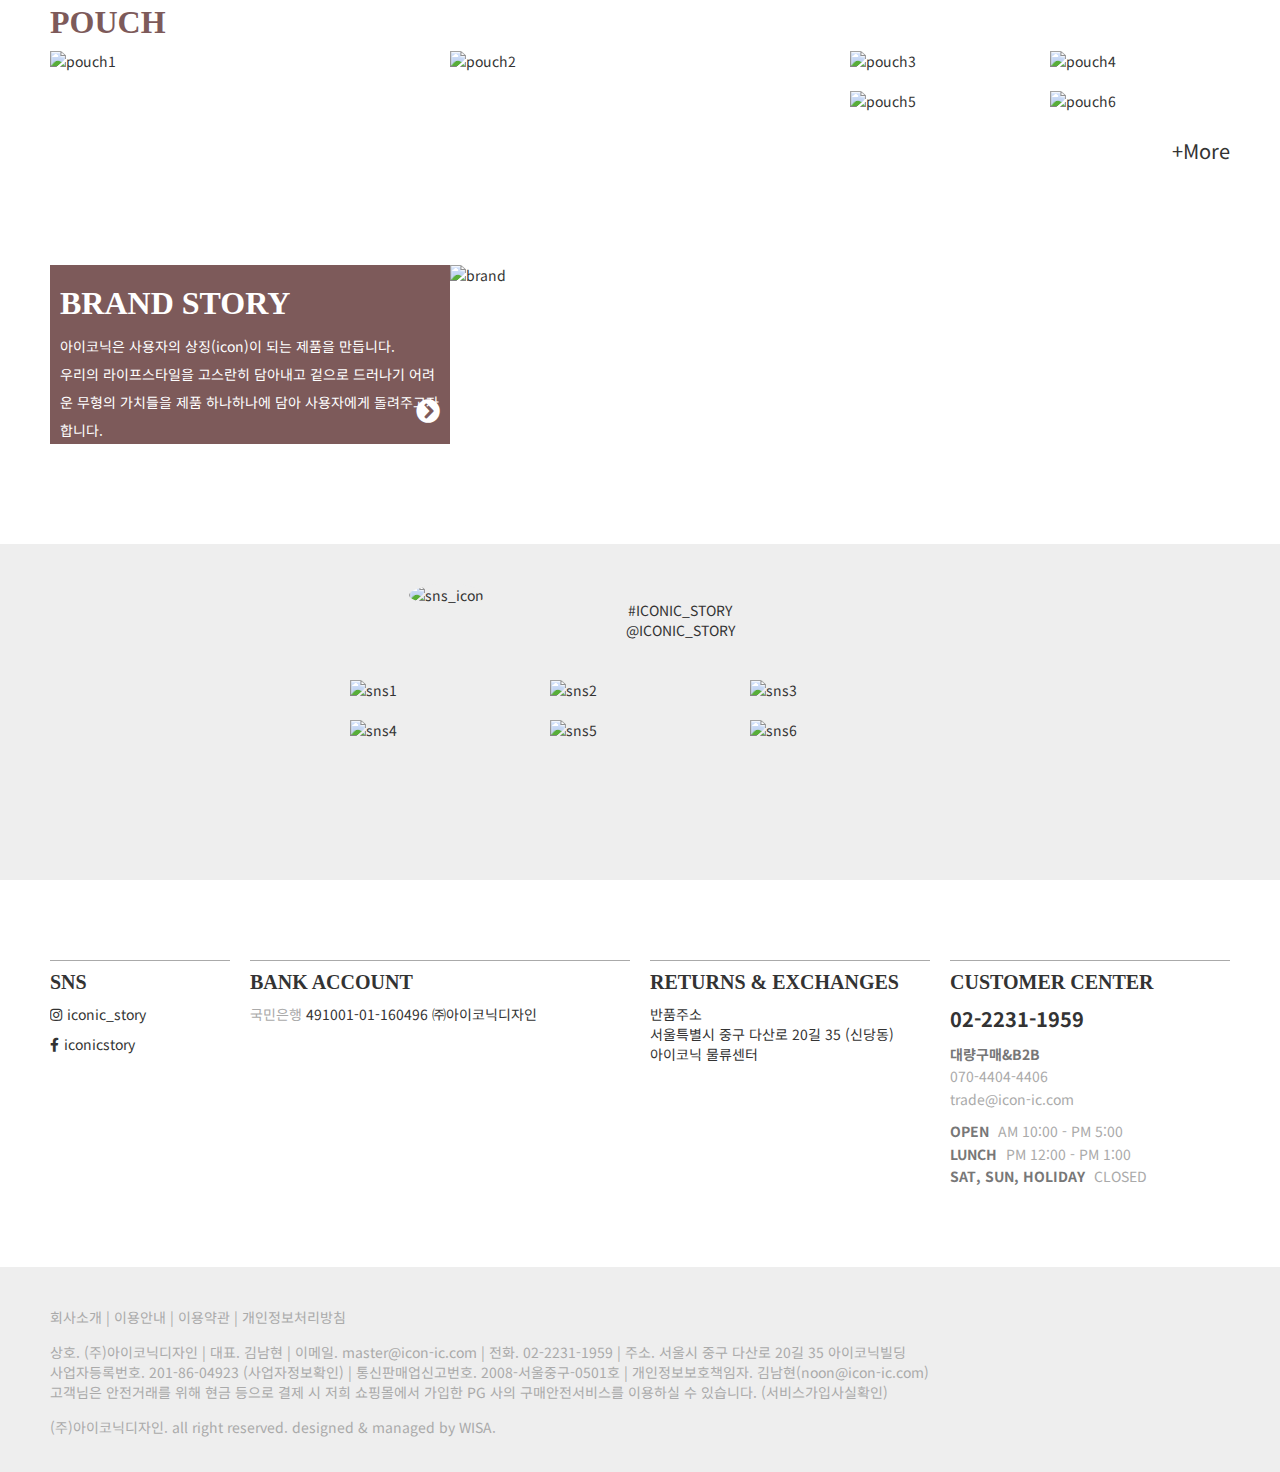
==== commit 8c915cef: "메뉴수정완료진짜" ====
--- a/index.html
+++ b/index.html
@@ -51,9 +51,8 @@
         </ul><!-- ////pc_gnb -->
 
         <div class="search_cover">
-            <i class="fas fa-search"></i>
             <input type="search" id="gnb_search" class="gnb_search">
-
+            <button type="submit" class="search_submit"><i class="fas fa-search"></i></button>            
         </div>
 
         <div class="icon">
@@ -77,60 +76,60 @@
                 <div class="category_sub">
                     <p class="c_title">collection</p>
                     <ul>
-                        <li>NEW</li>
-                        <li>SEASON</li>
-                        <li>SALE</li>
-                        <li>BEST</li>
+                        <li><a href="#">NEW</a></li>
+                        <li><a href="#">SEASON</a></li>
+                        <li><a href="#">SALE</a></li>
+                        <li><a href="#">BEST</a></li>
                     </ul>
                 </div>
                 <div class="category_sub">
                     <p class="c_title">stationery</p>
                     <ul>
-                        <li>diary<br />&Planner</li>
-                        <li>Notebook<br />&Memo</li>
-                        <li>Album<br />&recordbook</li>
-                        <li>card&letter</li>
+                        <li><a href="#">diary<br />&Planner</a></li>
+                        <li><a href="#">Notebook<br />&Memo</a></li>
+                        <li><a href="#">Album<br />&recordbook</a></li>
+                        <li><a href="#">card&letter</a></li>
                     </ul>
                 </div>
                 <div class="category_sub">
                     <p class="c_title">decoration</p>
                     <ul>
-                        <li>Sticker</li>
-                        <li>stamp</li>
-                        <li>tape</li>
-                        <li>gift wrapping</li>
+                        <li><a href="#">Sticker</a></li>
+                        <li><a href="#">stamp</a></li>
+                        <li><a href="#">tape</a></li>
+                        <li><a href="#">gift wrapping</a></li>
                     </ul>
                 </div>
                 <div class="category_sub">
                     <p class="c_title">fashion</p>
                     <ul>
-                        <li>wallet</li>
-                        <li>pouch</li>
-                        <li>fashion<br />accesory</li>
+                        <li><a href="#">wallet</a></li>
+                        <li><a href="#">pouch</a></li>
+                        <li><a href="#">fashion<br />accesory</a></li>
                     </ul>
                 </div>
                 <div class="category_sub">
                     <p class="c_title">travel</p>
                     <ul>
-                        <li>bag</li>
-                        <li>pouch</li>
-                        <li>travel<br />accesory</li>
+                        <li><a href="#">bag</a></li>
+                        <li><a href="#">pouch</a></li>
+                        <li><a href="#">travel<br />accesory</a></li>
                     </ul>
                 </div>
                 <div class="category_sub">
                     <p class="c_title">iconic</p>
                     <ul>
-                        <li>identity</li>
-                        <li>online</li>
-                        <li>offline</li>
+                        <li><a href="#">identity</a></li>
+                        <li><a href="#">online</a></li>
+                        <li><a href="#">offline</a></li>
                     </ul>
                 </div>
                 <div class="category_sub">
                     <p class="c_title">board</p>
                     <ul>
-                        <li>news</li>
-                        <li>review</li>
-                        <li>q&a</li>
+                        <li><a href="#">news</a></li>
+                        <li><a href="#">review</a></li>
+                        <li><a href="#">q&a</a></li>
                     </ul>
                 </div>
             </div><!-- ////gnb_sub -->
--- a/css/style.css
+++ b/css/style.css
@@ -80,9 +80,11 @@
 
 }
 
-a {
-    display: block;
-}
+a {display: block;}
+
+p a {display: inline;}
+
+li a:hover{color: #7D5A5A;}
 
 .gray {
     color: #aaa;
@@ -179,7 +181,6 @@
 
 /********** header **********/
 .header{
-
     position: sticky;
     top: 0; z-index: 99999;
 
@@ -187,7 +188,6 @@
 
     background-color: #fff;
     border-bottom: 1px solid #aaa;
-
 }
 
 .header_inner{
@@ -838,7 +838,7 @@
 
 
 
-@media all and (min-width:990px){
+@media all and (min-width:1000px){
     .pconly {
         display: block;
     }
@@ -887,96 +887,97 @@
     .i_cov1{display: none;}
 
     .pc_gnb{
-        width: 710px;
-        height: 60px; line-height: 60px;
-        padding: 0 10px;
-        margin-right: auto;
-        box-sizing: border-box;
+        width: 720px; height: 60px;
+        margin-right: 10px;
 
         display: flex;
         justify-content: space-between;
-        
+
+    }
+
+    .pc_gnb li a{  
+        box-sizing: border-box;
+        padding: 0 5px;
+
+        text-align: center; line-height: 60px;
+
+        font-family: "IMB Plex Sans KR";
+        font-weight: bold;
+        font-size: 16px;
         text-transform: uppercase;
     }
 
-    .pc_gnb li a{
-        flex-grow: 1;
-        padding-right: 7px;
-        font-family: 'IBM Plex Sans KR';
-        font-weight: 600;
-    }
+    .c_title::before,
     .pc_gnb li a::before{
         content: "+";
-        margin-right: 3px;
-    }
+    }
+
+    .c_title{
+        box-sizing: border-box;
+        padding: 0 5px;
+
+        text-align: center;
+        line-height: 0px; opacity: 0;
+
+        font-family: "IMB Plex Sans KR";
+        font-weight: bold;
+        font-size: 16px;
+        text-transform: uppercase;
+    }
+
+
 
     .hover_content{
-        z-index: -1;
-        position: absolute;
-        top: 60px; left: 180px;
-        height: 0px;
+        width: 720px;
+        height: 60px;
+
         overflow: hidden;
         transition: .3s;
+
+        position: absolute;
+        top: 0px; left: 185px;
+        z-index: -1;
     }
 
     .hover_inner{
-        width: 710px; height: 200px;
+        display: flex;
         position: relative;
-        top: 5px;
+        top: 65px;
         background-color: #fff;
-        
+    }
+
+    .gnb_sub{
+        width: 720px;
+        display: flex;
+        justify-content: space-between
     }
 
     .category_sub{
-        flex-grow: 1;
+        box-sizing: border-box;
+        padding-left: 5px;
+        height: 200px;
         transition: .3s;
-    }
-
-    .gnb_sub{
-        width: 710px; height: 200px; box-sizing: border-box;
-        
-
-        display: flex;
-        justify-content: space-between;
-
-        background-color: #fff;
-        text-transform: capitalize;
-    }
-
-    p.c_title{
-        padding-right: 7px;
-        opacity: 0; line-height: 0;
-        text-transform: uppercase;
-        font-family: 'IBM Plex Sans KR';
-        font-weight: 600;
-
-    }
-    p.c_title::before{
-        content: "+";
-        margin-right: 3px;
-    }
-
-    .gnb_sub li{
-        padding: 5px 0 5px 7px;
-    }
-
-    .gnb_sub>.category_sub:first-child{
-        padding-left: 10px;
-    }
-    .gnb_sub>.category_sub:last-child{
-        padding-right: 10px;
-    }
-
-
-    .pc_gnb:hover ~ .hover_content,
-    .hover_content:hover,
-    #pc_btn:checked ~ .header .hover_content{
-        height: 205px;
     }
 
     .category_sub:hover{
         background-color: #eee;
     }
+
+
+    .gnb_sub a{
+        text-transform: capitalize;
+        padding: 5px;
+    }
+
+
+    #pc_btn:checked ~ .header .hover_content,
+    .pc_gnb:hover ~ .hover_content,
+    .hover_content:hover{
+        height: 265px;
+    }
+
+
+
 
     
     #pc_btn:checked ~ .header .fa-bars{display: none;}
@@ -992,16 +993,12 @@
 
 
 
-}/* media 990~ */
+}/* media 1000~ */
 
 
 @media all and (min-width:1200px) {
     .mobonly {
         display: none;
-    }
-
-    .logo{
-        margin-right: 20px;
     }
 
     .header_inner{
@@ -1031,14 +1028,17 @@
         margin-right: 20px;
     }
 
-    .search_cover i{
+    .search_submit{
+        background: none;
+
+        width: 40px;
+        line-height: 40px;
+
         position: absolute;
-        left: 10px;
-        font-size: 18px;
-
-        text-align: center;
-        line-height: 40px;
-
+        right: 0;
+
+        font-size: 24px;
+        cursor: pointer;
     }
 
     .gnb_search{
@@ -1047,33 +1047,23 @@
         background-color: #eee;
 
         box-sizing: border-box;
-        padding: 0 10px 0 40px;
-    }
+        padding: 0 40px 0 10px;
+    }
+
 
     /* hover_content */
     .hover_content{
-        left: 190px;
-    }
-
-    .hover_inner{
         width: 1000px;
-        display: flex;
-
     }
 
     .gnb_banner{
         display: block;
-        background-color: #fff;
-        width: 290px; height: 200px;
-        padding: 5px 15px 0;
+        width: 280px; height: 200px;
         box-sizing: border-box;
-
-    }
-
-    .gnb_banner .img{
-        width: 260px;
-    }
-
+        padding: 5px;
+
+
+    }
 
 
     /* visual_main */
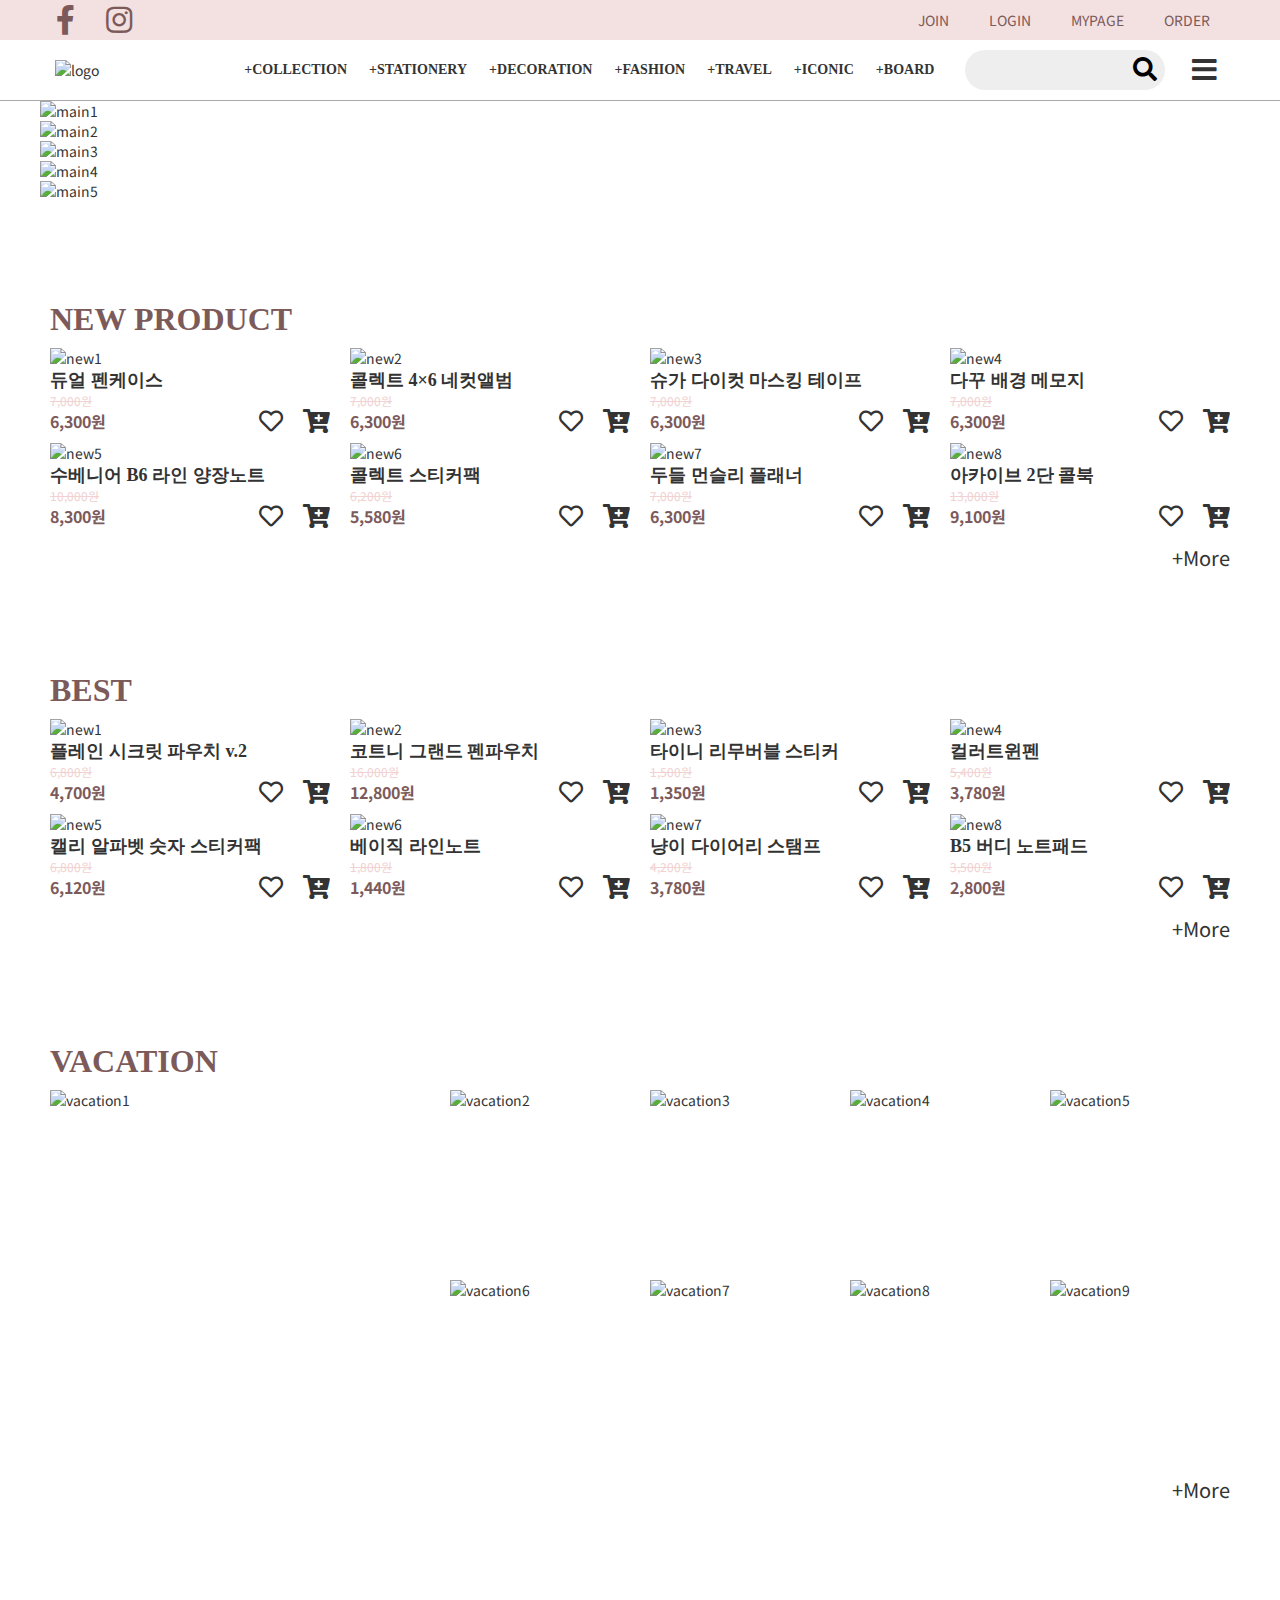
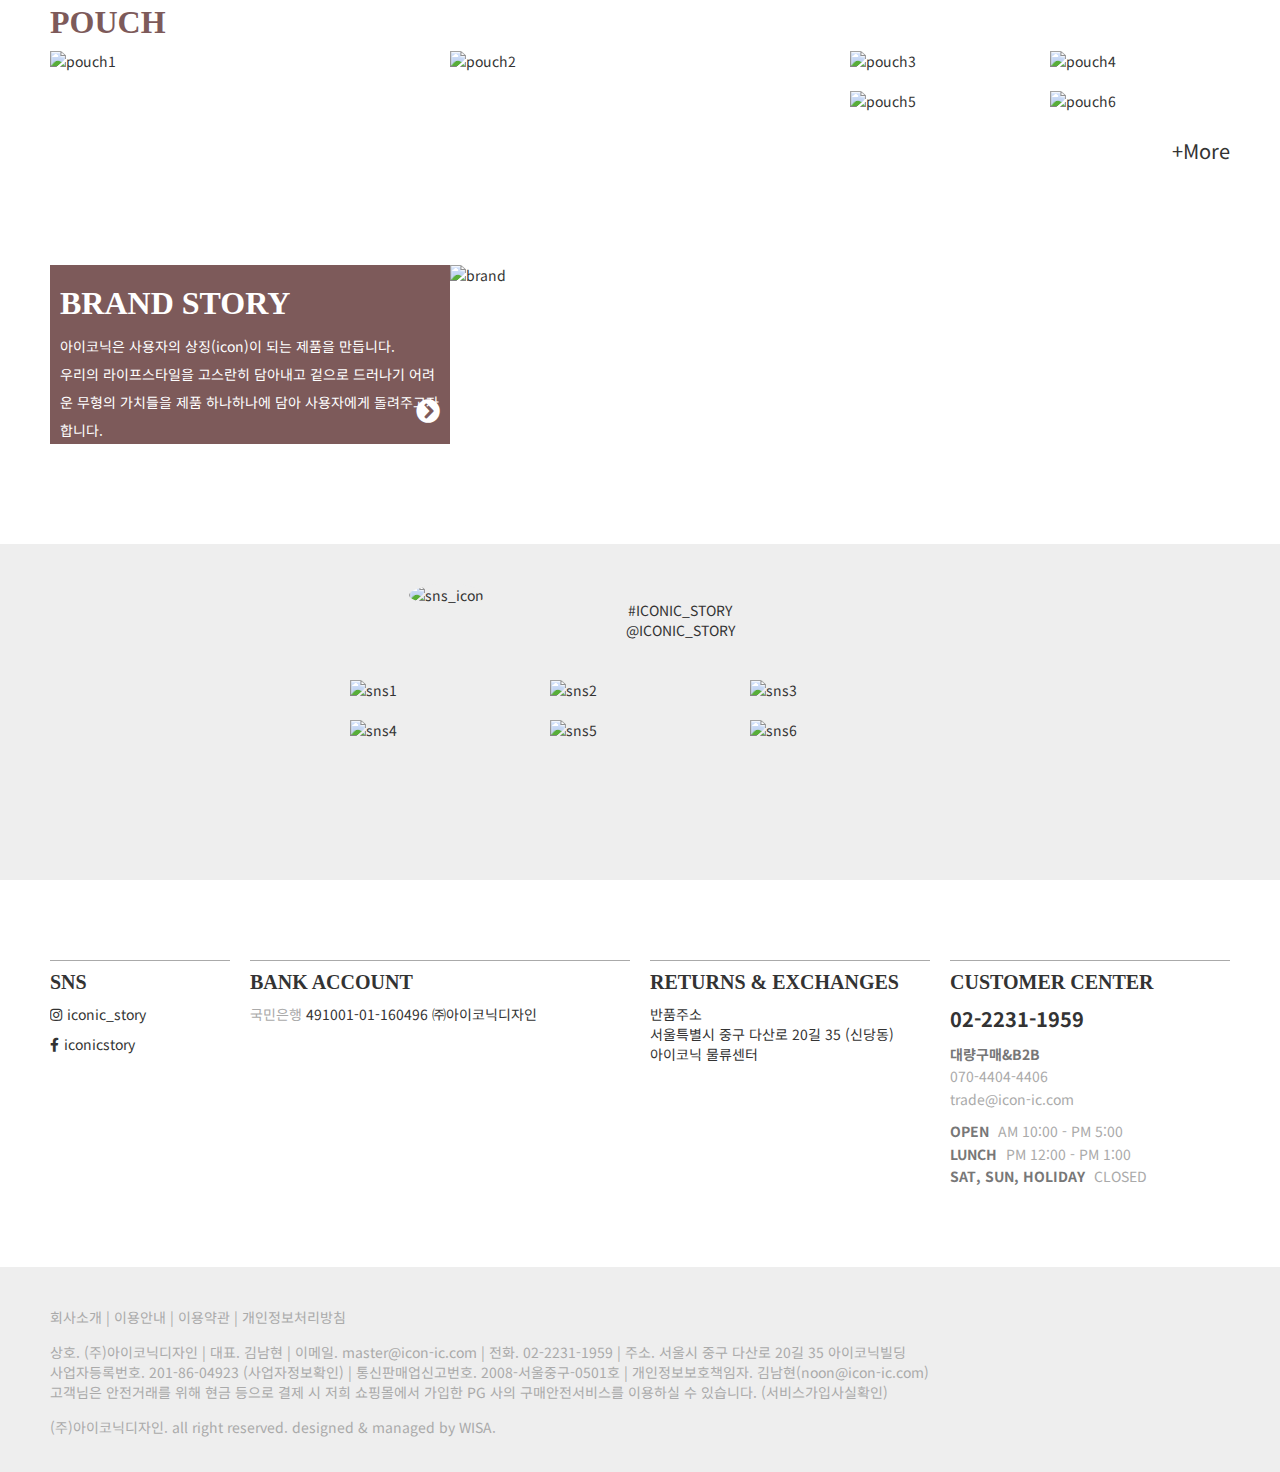
==== commit 3bbadd2a: "배열수정/메뉴수정" ====
--- a/index.html
+++ b/index.html
@@ -37,12 +37,12 @@
     <header class="header">
     <div class="header_inner">
         <div class="logo img">
-            <a href="./"><img src="./img/logo.png" alt="logo"></a>
+            <a href="#"><img src="./img/logo.png" alt="logo"></a>
         </div>
 
         <ul class="pc_gnb pconly">
-            <li><a href="./sub">collection</a></li>
-            <li><a href="#">stationery</a></li>
+            <li><a href="#">collection</a></li>
+            <li><a href="./sub">stationery</a></li>
             <li><a href="#">decoration</a></li>
             <li><a href="#">fashion</a></li>
             <li><a href="#">travel</a></li>
--- a/css/style.css
+++ b/css/style.css
@@ -215,7 +215,7 @@
 }
 
 .header .icon i{
-    width: 40px;
+    width: 39px;
     float: left;
     line-height: 60px;
     font-size: 28px;
@@ -793,7 +793,6 @@
         width: 360px;
     }
 
-
     .f_top {
         display: flex;
         flex-wrap: wrap;
@@ -892,8 +891,10 @@
 
         display: flex;
         justify-content: space-between;
-
-    }
+    }
+
+    .pc_gnb li{
+        flex-grow: 1;}
 
     .pc_gnb li a{  
         box-sizing: border-box;
@@ -903,7 +904,6 @@
 
         font-family: "IMB Plex Sans KR";
         font-weight: bold;
-        font-size: 16px;
         text-transform: uppercase;
     }
 
@@ -921,7 +921,6 @@
 
         font-family: "IMB Plex Sans KR";
         font-weight: bold;
-        font-size: 16px;
         text-transform: uppercase;
     }
 
@@ -957,6 +956,7 @@
         padding-left: 5px;
         height: 200px;
         transition: .3s;
+        flex-grow: 1;
     }
 
     .category_sub:hover{
@@ -1068,7 +1068,7 @@
 
     /* visual_main */
     .visual_main {
-        max-width: 1400px;
+        width: 1200px;
         margin: 0 auto 100px;
     }
 
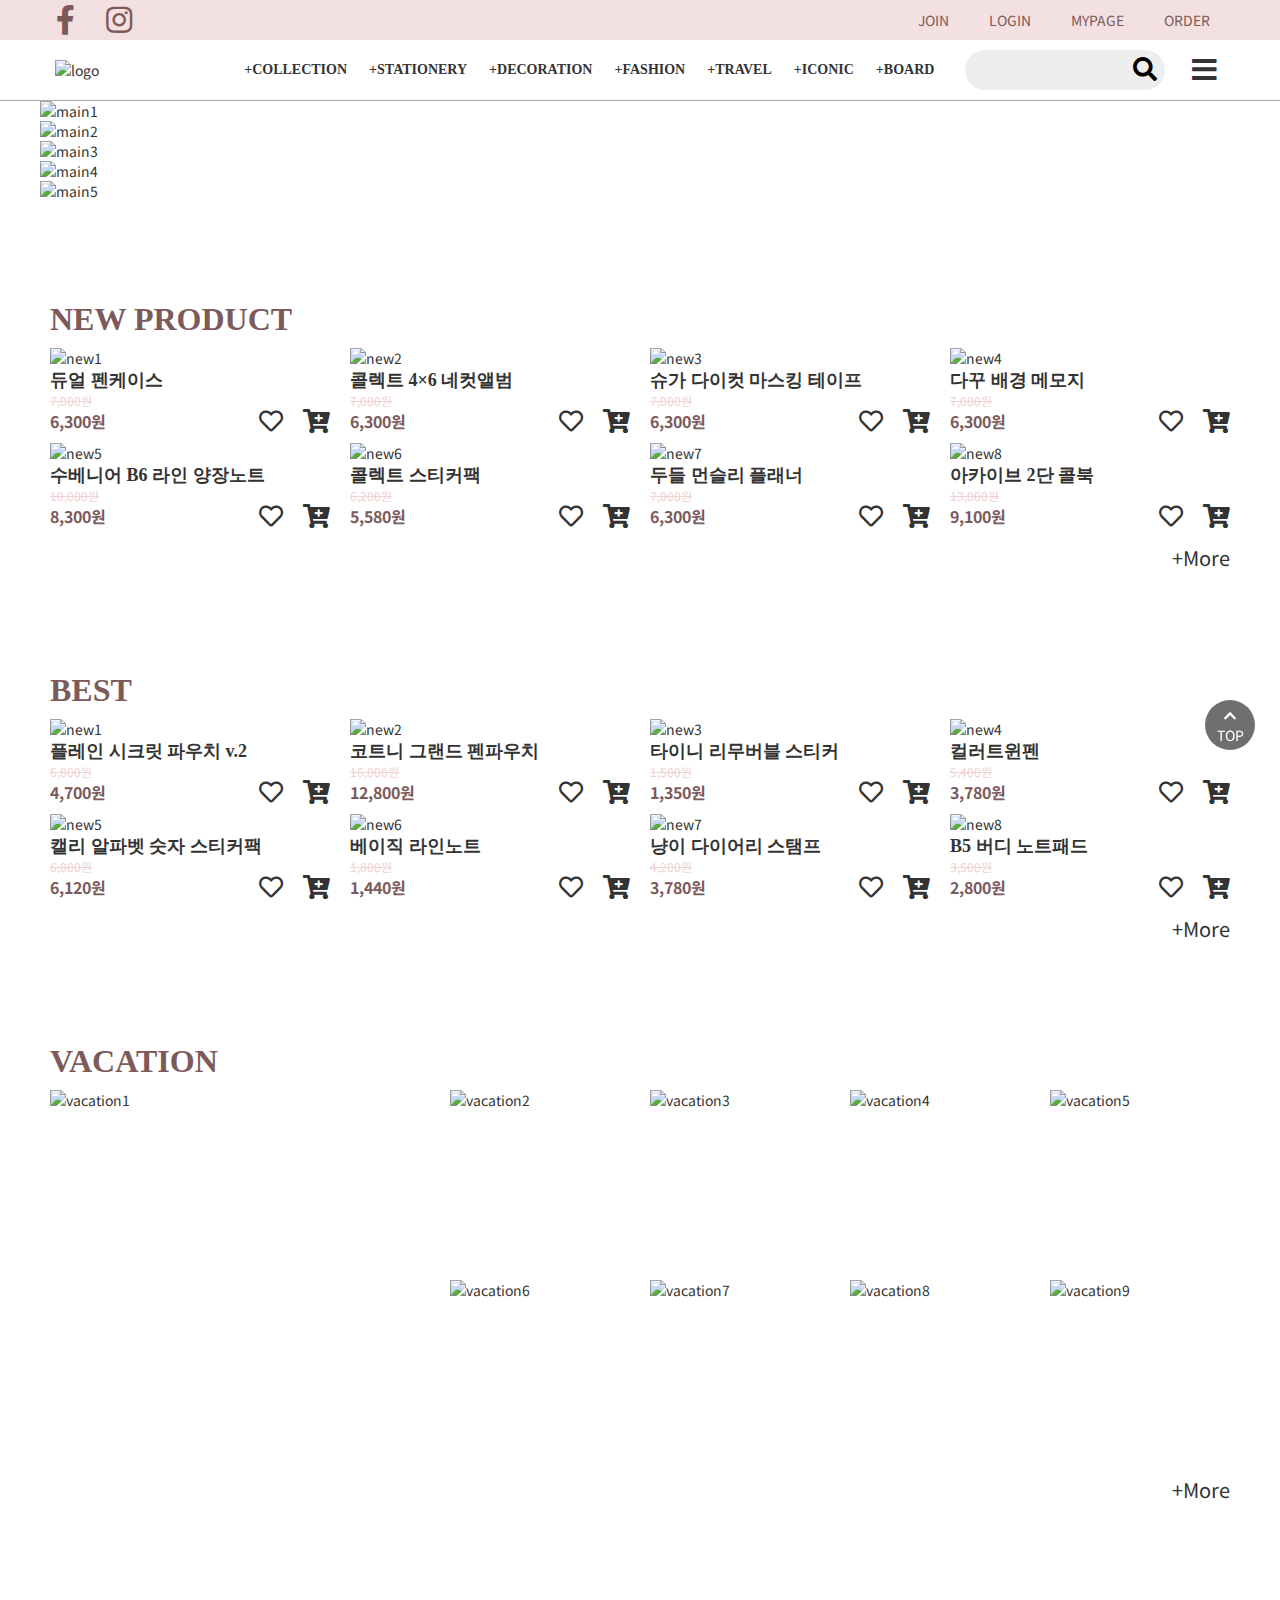
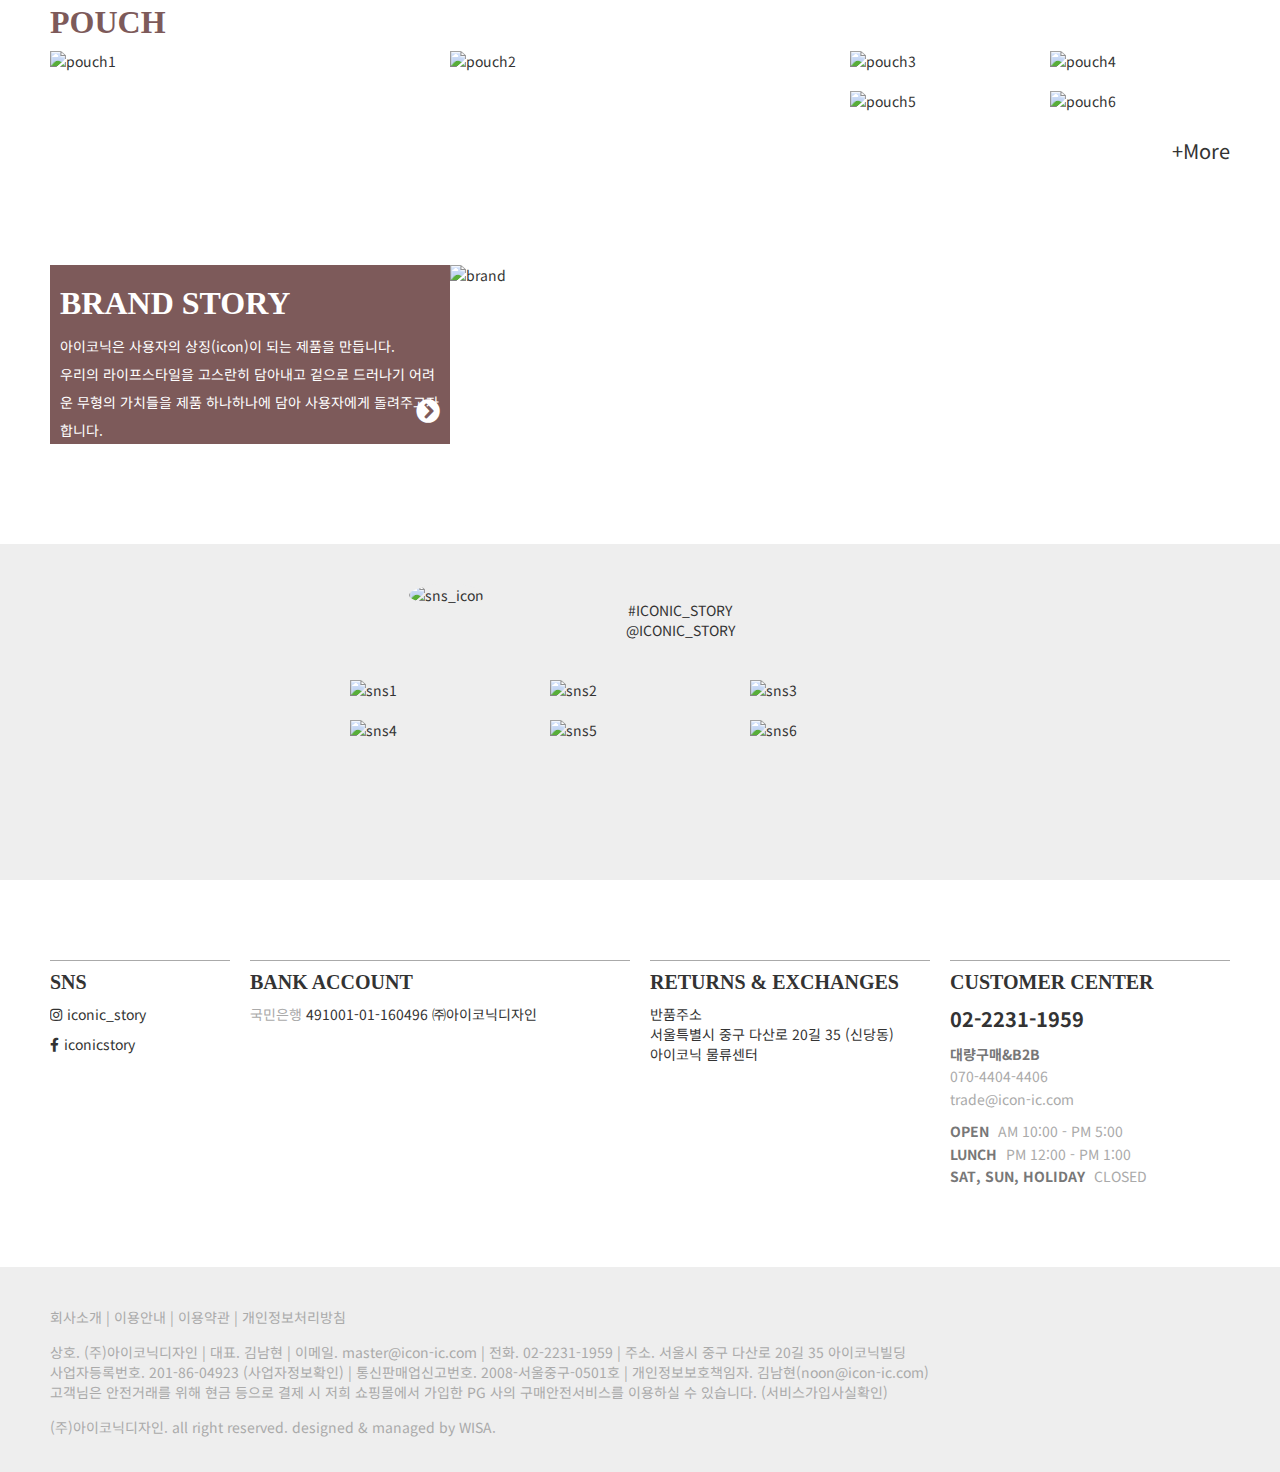
==== commit 80d3b6ec: "메뉴 지우기 전 버전" ====
--- a/index.html
+++ b/index.html
@@ -13,6 +13,13 @@
 </head>
 
 <body>
+    <div class="top_btn">
+        <a href="#">
+            <p><i class="fas fa-chevron-up"></i><br/>
+                TOP</p>
+
+        </a>
+    </div>
 
     <div class="lnb_pc pconly">
         <div class="lnb_inner">
--- a/css/style.css
+++ b/css/style.css
@@ -178,7 +178,21 @@
 }
 
 
-
+/* 본문 */
+.top_btn{
+    position: fixed;
+    bottom: 150px; right: 25px;
+    z-index: 99999;
+    
+    width: 40px; height: 40px;
+    text-align: center;
+    padding: 5px;
+    border-radius: 50px;
+
+    opacity: .7;
+    background-color: #333;
+    color: #fff;
+}
 /********** header **********/
 .header{
     position: sticky;
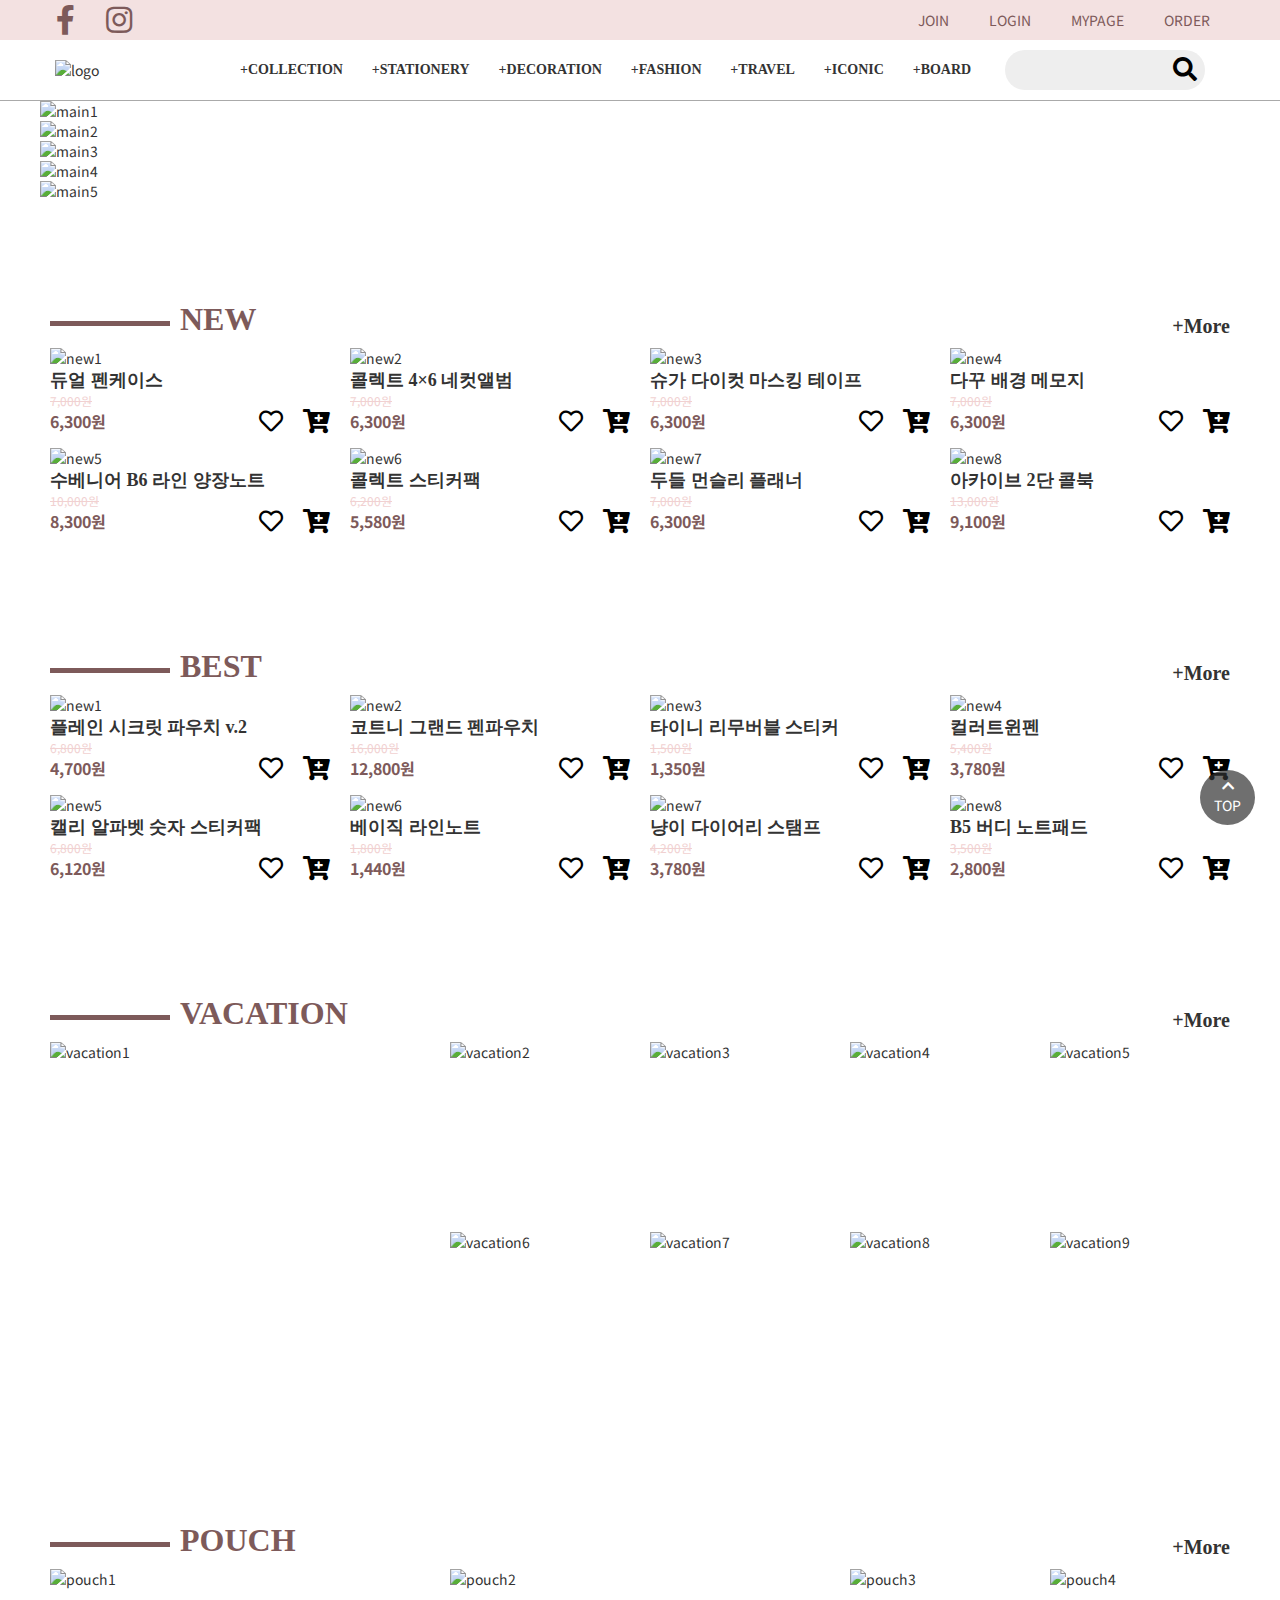
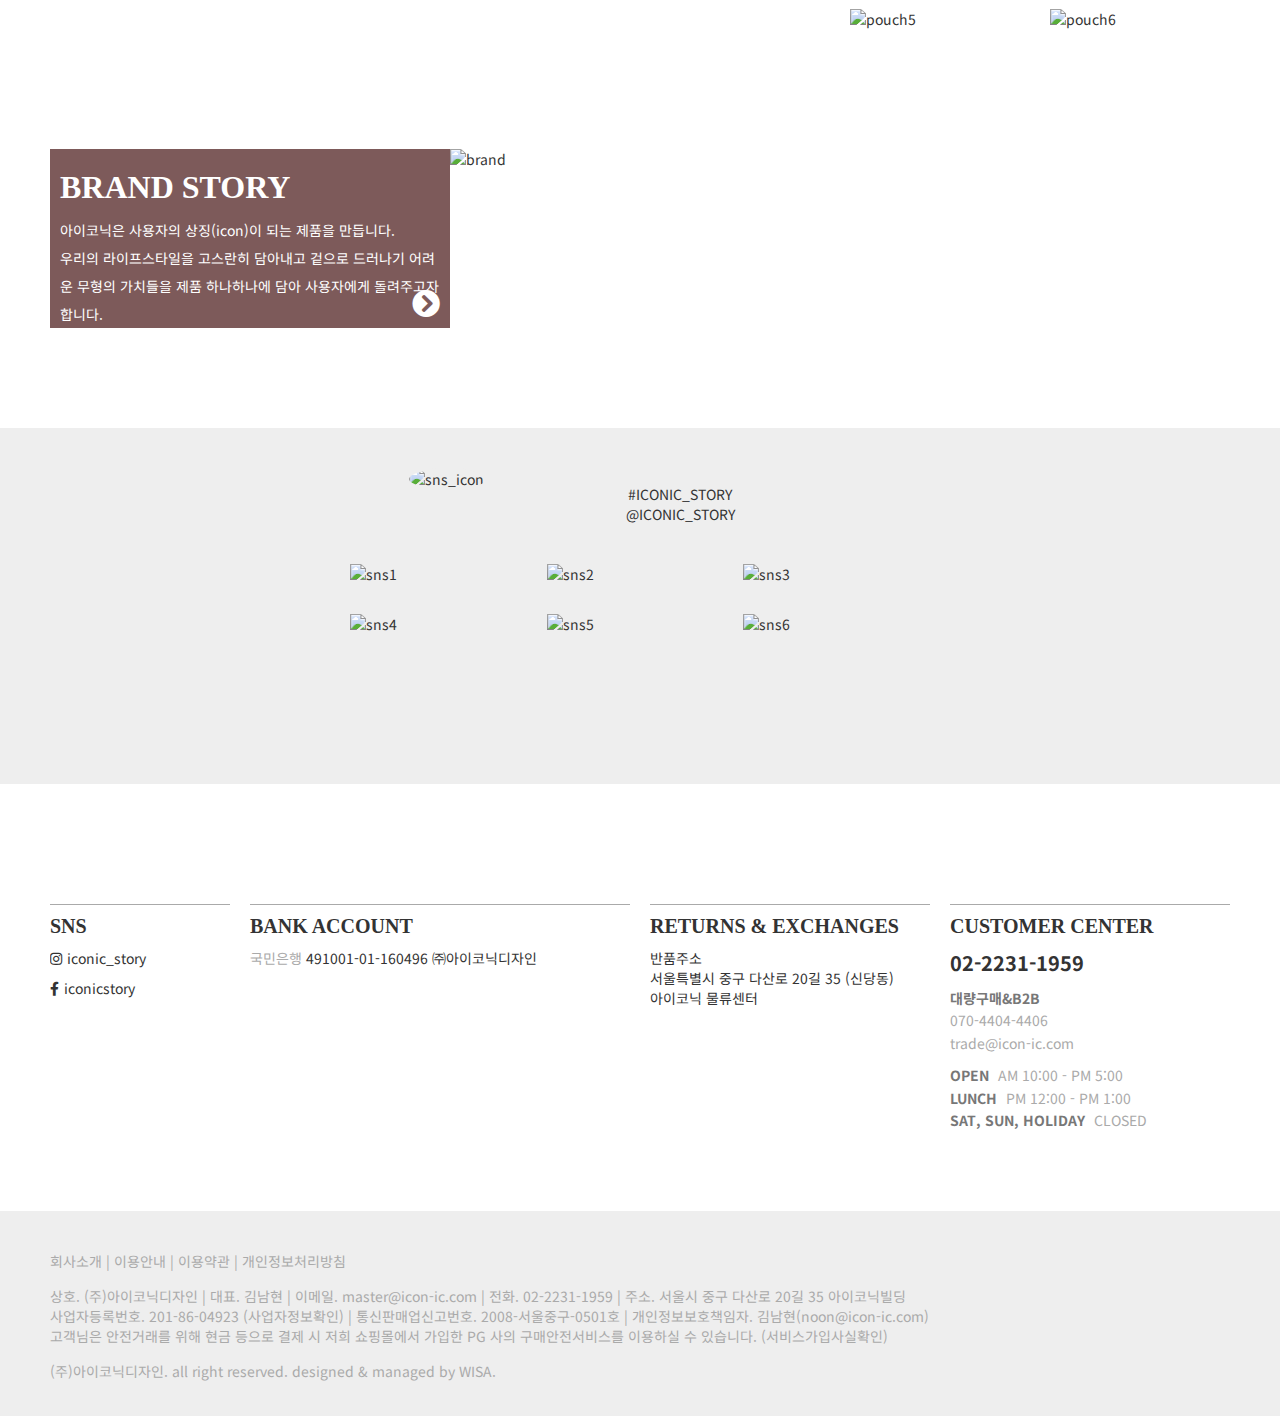
==== commit c29d65ed: "일단다함" ====
--- a/index.html
+++ b/index.html
@@ -6,8 +6,13 @@
     <meta http-equiv="X-UA-Compatible" content="IE=edge">
     <meta name="viewport"
         content="width=device-width, initial-scale=1.0 minimum-scale=1.0, maximum-scale=2.0,  user-scalable=no">
+    
+    <script src="https://code.jquery.com/jquery-1.12.4.min.js"></script>
+    <script src="https://cdnjs.cloudflare.com/ajax/libs/slick-carousel/1.8.1/slick.js"></script>
     <link rel="stylesheet" href="https://cdnjs.cloudflare.com/ajax/libs/font-awesome/5.9.0/css/all.min.css" />
     <link rel="stylesheet" href="https://cdnjs.cloudflare.com/ajax/libs/slick-carousel/1.8.1/slick.min.css" />
+    <script src="https://cdnjs.cloudflare.com/ajax/libs/jquery-mousewheel/3.1.13/jquery.mousewheel.min.js"></script>
+    <script src="https://cdnjs.cloudflare.com/ajax/libs/jquery-scrollTo/2.1.3/jquery.scrollTo.min.js"></script>
     <link rel="stylesheet" href="./css/style.css">
     <title>Iconic</title>
 </head>
@@ -48,13 +53,13 @@
         </div>
 
         <ul class="pc_gnb pconly">
-            <li><a href="#">collection</a></li>
+            <li><a href="./sub">collection</a></li>
             <li><a href="./sub">stationery</a></li>
-            <li><a href="#">decoration</a></li>
-            <li><a href="#">fashion</a></li>
-            <li><a href="#">travel</a></li>
-            <li><a href="#">iconic</a></li>
-            <li><a href="#">board</a></li>
+            <li><a href="./sub">decoration</a></li>
+            <li><a href="./sub">fashion</a></li>
+            <li><a href="./sub">travel</a></li>
+            <li><a href="./sub">iconic</a></li>
+            <li><a href="./sub">board</a></li>
         </ul><!-- ////pc_gnb -->
 
         <div class="search_cover">
@@ -68,13 +73,8 @@
                 <i class="fas fa-shopping-cart"></i>
                 <label for="mobile_btn" class="mobile_btn">
                     <i class="fas fa-bars"></i>
-                    <i class="fas fa-times"></i>
                 </label>
-            </div>            
-            <label for="pc_btn">
-                <i class="fas fa-bars pconly"></i>
-                <i class="fas fa-times"></i>
-            </label>
+            </div>
         </div><!-- ////icon -->
 
         <div class="hover_content pconly">
@@ -171,8 +171,7 @@
             <ul class="gnb_mobile">
                 <li>
                     <a href="./sub/">COLLECTION
-                        <label for="btn_collection" class="gnb_open"><i class="fas fa-chevron-down"></i></label>
-                        <label for="btn_collection" class="gnb_close"><i class="fas fa-chevron-up"></i></label>
+                        <label for="btn_collection" class="gnb_btn"><i class="fas fa-chevron-down"></i></label>
                     </a>
                     <ul>
                         <li><a href="#">NEW</a></li>
@@ -181,9 +180,8 @@
                         <li><a href="#">BEST</a></li>
                     </ul>
                 </li>
-                <li><a href="#">STATIONERY
-                        <label for="btn_stationery" class="gnb_open"><i class="fas fa-chevron-down"></i></label>
-                        <label for="btn_stationery" class="gnb_close"><i class="fas fa-chevron-up"></i></label>
+                <li><a href="./sub">STATIONERY
+                        <label for="btn_stationery" class="gnb_btn"><i class="fas fa-chevron-down"></i></label>
                     </a>
                     <ul>
                         <li><a href="#">diary&planner</a></li>
@@ -193,9 +191,8 @@
                         <li><a href="#">pen&pencil case</a></li>
                     </ul>
                 </li>
-                <li><a href="#">DECORATION
-                        <label for="btn_decoration" class="gnb_open"><i class="fas fa-chevron-down"></i></label>
-                        <label for="btn_decoration" class="gnb_close"><i class="fas fa-chevron-up"></i></label>
+                <li><a href="./sub">DECORATION
+                        <label for="btn_decoration" class="gnb_btn"><i class="fas fa-chevron-down"></i></label>
                     </a>
                     <ul>
                         <li><a href="#">Sticker</a></li>
@@ -204,9 +201,8 @@
                         <li><a href="#">gift wrapping</a></li>
                     </ul>
                 </li>
-                <li><a href="#">FASHION
-                        <label for="btn_fashion" class="gnb_open"><i class="fas fa-chevron-down"></i></label>
-                        <label for="btn_fashion" class="gnb_close"><i class="fas fa-chevron-up"></i></label>
+                <li><a href="./sub">FASHION
+                        <label for="btn_fashion" class="gnb_btn"><i class="fas fa-chevron-down"></i></label>
                     </a>
                     <ul>
                         <li><a href="#">wallet</a></li>
@@ -214,9 +210,8 @@
                         <li><a href="#">fashion accesory</a></li>
                     </ul>
                 </li>
-                <li><a href="#">TRAVEL
-                        <label for="btn_travel" class="gnb_open"><i class="fas fa-chevron-down"></i></label>
-                        <label for="btn_travel" class="gnb_close"><i class="fas fa-chevron-up"></i></label>
+                <li><a href="./sub">TRAVEL
+                        <label for="btn_travel" class="gnb_btn"><i class="fas fa-chevron-down"></i></label>
                     </a>
                     <ul>
                         <li><a href="#">bag</a></li>
@@ -224,9 +219,8 @@
                         <li><a href="#">travel accessory</a></li>
                     </ul>
                 </li>
-                <li><a href="#">ICONIC
-                        <label for="btn_iconic" class="gnb_open"><i class="fas fa-chevron-down"></i></label>
-                        <label for="btn_iconic" class="gnb_close"><i class="fas fa-chevron-up"></i></label>
+                <li><a href="./sub">ICONIC
+                        <label for="btn_iconic" class="gnb_btn"><i class="fas fa-chevron-down"></i></label>
                     </a>
                     <ul>
                         <li><a href="#">identity</a></li>
@@ -235,9 +229,8 @@
                         <li><a href="#">B2B</a></li>
                     </ul>
                 </li>
-                <li class="gnb_mob_last"><a href="#">BOARD
-                        <label for="btn_board" class="gnb_open"><i class="fas fa-chevron-down"></i></label>
-                        <label for="btn_board" class="gnb_close"><i class="fas fa-chevron-up"></i></label>
+                <li class="gnb_mob_last"><a href="./sub">BOARD
+                        <label for="btn_board" class="gnb_btn"><i class="fas fa-chevron-down"></i></label>
                     </a>
                     <ul>
                         <li><a href="#">NEWS</a></li>
@@ -258,34 +251,34 @@
 
 
     <div class="visual_main">
-        <div class="slider">
+        <div class="slider_a">
             <div>
                 <picture>
-                    <source media="(min-width: 601px)" srcset="./img/main1.jpg">
+                    <source media="all and (min-width: 601px)" srcset="./img/main1.jpg">
                     <img src="./img/mobile_main1.jpg" alt="main1">
                 </picture>
             </div>
             <div>
                 <picture>
-                    <source media="(min-width: 601px)" srcset="./img/main2.jpg">
+                    <source media="all and (min-width: 601px)" srcset="./img/main2.jpg">
                     <img src="./img/mobile_main2.jpg" alt="main2">
                 </picture>
             </div>
             <div>
                 <picture>
-                    <source media="(min-width: 601px)" srcset="./img/main3.jpg">
+                    <source media="all and (min-width: 601px)" srcset="./img/main3.jpg">
                     <img src="./img/mobile_main3.jpg" alt="main3">
                 </picture>
             </div>
             <div>
                 <picture>
-                    <source media="(min-width: 601px)" srcset="./img/main4.jpg">
+                    <source media="all and (min-width: 601px)" srcset="./img/main4.jpg">
                     <img src="./img/mobile_main4.jpg" alt="main4">
                 </picture>
             </div>
             <div>
                 <picture>
-                    <source media="(min-width: 601px)" srcset="./img/main5.jpg">
+                    <source media="all and (min-width: 601px)" srcset="./img/main5.jpg">
                     <img src="./img/mobile_main5.jpg" alt="main5">
                 </picture>
             </div>
@@ -295,7 +288,10 @@
     </div><!-- ////visual_main -->
 
     <section class="new">
-        <h1>NEW PRODUCT</h1>
+        <div class="title">
+            <h1>NEW</h1>
+            <p class="more"><a href="#">+More</a></p>
+        </div>
         <div class="slider">
             <div>
                 <!-- page1 -->
@@ -307,15 +303,16 @@
                                 <img src="./img/new1.jpg" alt="new1">
                             </div>
                             <p class="product_name">듀얼 펜케이스</p>
-                            <p class="orig_price">7,000원</p>
-                            <div class="detail_bottom">
+                        </a>
+                        <div class="detail_bottom">
+                                <p class="orig_price">7,000원</p>
                                 <p class="price">6,300원</p>
                                 <p class="icon">
-                                    <i class="far fa-heart"></i>
-                                    <i class="fas fa-cart-plus"></i>
-                                </p>
-                            </div>
-                        </a>
+                                    <button class="heart"><i class="far fa-heart"></i></button>
+                                    <button class="cart"><i class="fas fa-cart-plus"></i></button>
+                                </p>
+                                
+                        </div>
                     </div>
 
                     <div class="detail">
@@ -325,15 +322,15 @@
                                 <img src="./img/new2.jpg" alt="new2">
                             </div>
                             <p class="product_name">콜렉트 4×6 네컷앨범</p>
-                            <p class="orig_price">7,000원</p>
-                            <div class="detail_bottom">
+                        </a>
+                        <div class="detail_bottom">
+                                <p class="orig_price">7,000원</p>
                                 <p class="price">6,300원</p>
                                 <p class="icon">
-                                    <i class="far fa-heart"></i>
-                                    <i class="fas fa-cart-plus"></i>
-                                </p>
-                            </div>
-                        </a>
+                                    <button class="heart"><i class="far fa-heart"></i></button>
+                                    <button class="cart"><i class="fas fa-cart-plus"></i></button>
+                                </p>
+                            </div>
                     </div>
                     <div class="detail">
                         <a href="#">
@@ -342,15 +339,15 @@
                                 <img src="./img/new3.jpg" alt="new3">
                             </div>
                             <p class="product_name">슈가 다이컷 마스킹 테이프</p>
-                            <p class="orig_price">7,000원</p>
-                            <div class="detail_bottom">
+                        </a>
+                        <div class="detail_bottom">
+                                <p class="orig_price">7,000원</p>
                                 <p class="price">6,300원</p>
                                 <p class="icon">
-                                    <i class="far fa-heart"></i>
-                                    <i class="fas fa-cart-plus"></i>
-                                </p>
-                            </div>
-                        </a>
+                                    <button class="heart"><i class="far fa-heart"></i></button>
+                                    <button class="cart"><i class="fas fa-cart-plus"></i></button>
+                                </p>
+                            </div>
                     </div>
                     <div class="detail">
                         <a href="#">
@@ -359,15 +356,15 @@
                                 <img src="./img/new4.jpg" alt="new4">
                             </div>
                             <p class="product_name">다꾸 배경 메모지</p>
-                            <p class="orig_price">7,000원</p>
-                            <div class="detail_bottom">
+                        </a>
+                        <div class="detail_bottom">
+                                <p class="orig_price">7,000원</p>
                                 <p class="price">6,300원</p>
                                 <p class="icon">
-                                    <i class="far fa-heart"></i>
-                                    <i class="fas fa-cart-plus"></i>
-                                </p>
-                            </div>
-                        </a>
+                                    <button class="heart"><i class="far fa-heart"></i></button>
+                                    <button class="cart"><i class="fas fa-cart-plus"></i></button>
+                                </p>
+                            </div>
                     </div>
 
                 </div>
@@ -382,15 +379,15 @@
                                 <img src="./img/new5.jpg" alt="new5">
                             </div>
                             <p class="product_name">수베니어 B6 라인 양장노트</p>
-                            <p class="orig_price">10,000원</p>
-                            <div class="detail_bottom">
+                        </a>
+                        <div class="detail_bottom">
+                                <p class="orig_price">10,000원</p>
                                 <p class="price">8,300원</p>
                                 <p class="icon">
-                                    <i class="far fa-heart"></i>
-                                    <i class="fas fa-cart-plus"></i>
-                                </p>
-                            </div>
-                        </a>
+                                    <button class="heart"><i class="far fa-heart"></i></button>
+                                    <button class="cart"><i class="fas fa-cart-plus"></i></button>
+                                </p>
+                            </div>
                     </div>
                     <div class="detail">
                         <a href="#">
@@ -399,15 +396,15 @@
                                 <img src="./img/new6.jpg" alt="new6">
                             </div>
                             <p class="product_name">콜렉트 스티커팩</p>
-                            <p class="orig_price">6,200원</p>
-                            <div class="detail_bottom">
+                        </a>
+                        <div class="detail_bottom">
+                                <p class="orig_price">6,200원</p>
                                 <p class="price">5,580원</p>
                                 <p class="icon">
-                                    <i class="far fa-heart"></i>
-                                    <i class="fas fa-cart-plus"></i>
-                                </p>
-                            </div>
-                        </a>
+                                    <button class="heart"><i class="far fa-heart"></i></button>
+                                    <button class="cart"><i class="fas fa-cart-plus"></i></button>
+                                </p>
+                            </div>
                     </div>
                     <div class="detail">
                         <a href="#">
@@ -416,15 +413,15 @@
                                 <img src="./img/new7.jpg" alt="new7">
                             </div>
                             <p class="product_name">두들 먼슬리 플래너</p>
-                            <p class="orig_price">7,000원</p>
-                            <div class="detail_bottom">
+                        </a>
+                        <div class="detail_bottom">
+                                <p class="orig_price">7,000원</p>
                                 <p class="price">6,300원</p>
                                 <p class="icon">
-                                    <i class="far fa-heart"></i>
-                                    <i class="fas fa-cart-plus"></i>
-                                </p>
-                            </div>
-                        </a>
+                                    <button class="heart"><i class="far fa-heart"></i></button>
+                                    <button class="cart"><i class="fas fa-cart-plus"></i></button>
+                                </p>
+                            </div>
                     </div>
                     <div class="detail">
                         <a href="#">
@@ -433,24 +430,26 @@
                                 <img src="./img/new8.jpg" alt="new8">
                             </div>
                             <p class="product_name">아카이브 2단 콜북</p>
-                            <p class="orig_price">13,000원</p>
-                            <div class="detail_bottom">
+                        </a>
+                        <div class="detail_bottom">
+                                <p class="orig_price">13,000원</p>
                                 <p class="price">9,100원</p>
                                 <p class="icon">
-                                    <i class="far fa-heart"></i>
-                                    <i class="fas fa-cart-plus"></i>
-                                </p>
-                            </div>
-                        </a>
+                                    <button class="heart"><i class="far fa-heart"></i></button>
+                                    <button class="cart"><i class="fas fa-cart-plus"></i></button>
+                                </p>
+                            </div>
                     </div>
                 </div><!-- ////product -->
             </div><!-- page2 -->
         </div>
-        <p class="more"><a href="#">+More</a></p>
     </section><!-- ////new -->
 
     <section class="best">
-        <h1>BEST</h1>
+        <div class="title">
+            <h1>BEST</h1>        
+            <p class="more"><a href="#">+More</a></p>
+        </div>
         <div class="slider">
             <div>
                 <!-- page1 -->
@@ -462,15 +461,15 @@
                                 <img src="./img/best1.jpg" alt="new1">
                             </div>
                             <p class="product_name">플레인 시크릿 파우치 v.2</p>
-                            <p class="orig_price">6,800원</p>
-                            <div class="detail_bottom">
+                        </a>
+                        <div class="detail_bottom">
+                                <p class="orig_price">6,800원</p>
                                 <p class="price">4,700원</p>
                                 <p class="icon">
-                                    <i class="far fa-heart"></i>
-                                    <i class="fas fa-cart-plus"></i>
+                                    <button class="heart"><i class="far fa-heart"></i></button>
+                                    <button class="cart"><i class="fas fa-cart-plus"></i></button>
                                 </p>
                             </div><!-- ////detail_bottom -->
-                        </a>
                     </div><!-- ////detail -->
                     <div class="detail">
                         <a href="#">
@@ -479,15 +478,15 @@
                                 <img src="./img/best2.jpg" alt="new2">
                             </div>
                             <p class="product_name">코트니 그랜드 펜파우치</p>
-                            <p class="orig_price">16,000원</p>
-                            <div class="detail_bottom">
+                        </a>
+                        <div class="detail_bottom">
+                                <p class="orig_price">16,000원</p>
                                 <p class="price">12,800원</p>
                                 <p class="icon">
-                                    <i class="far fa-heart"></i>
-                                    <i class="fas fa-cart-plus"></i>
-                                </p>
-                            </div>
-                        </a>
+                                    <button class="heart"><i class="far fa-heart"></i></button>
+                                    <button class="cart"><i class="fas fa-cart-plus"></i></button>
+                                </p>
+                            </div>
                     </div>
                     <div class="detail">
                         <a href="#">
@@ -496,15 +495,15 @@
                                 <img src="./img/best3.jpg" alt="new3">
                             </div>
                             <p class="product_name">타이니 리무버블 스티커</p>
-                            <p class="orig_price">1,500원</p>
-                            <div class="detail_bottom">
+                        </a>
+                        <div class="detail_bottom">
+                                <p class="orig_price">1,500원</p>
                                 <p class="price">1,350원</p>
                                 <p class="icon">
-                                    <i class="far fa-heart"></i>
-                                    <i class="fas fa-cart-plus"></i>
-                                </p>
-                            </div>
-                        </a>
+                                    <button class="heart"><i class="far fa-heart"></i></button>
+                                    <button class="cart"><i class="fas fa-cart-plus"></i></button>
+                                </p>
+                            </div>
                     </div>
                     <div class="detail">
                         <a href="#">
@@ -513,15 +512,15 @@
                                 <img src="./img/best4.jpg" alt="new4">
                             </div>
                             <p class="product_name">컬러트윈펜</p>
-                            <p class="orig_price">5,400원</p>
-                            <div class="detail_bottom">
+                        </a>
+                        <div class="detail_bottom">
+                                <p class="orig_price">5,400원</p>
                                 <p class="price">3,780원</p>
                                 <p class="icon">
-                                    <i class="far fa-heart"></i>
-                                    <i class="fas fa-cart-plus"></i>
-                                </p>
-                            </div>
-                        </a>
+                                    <button class="heart"><i class="far fa-heart"></i></button>
+                                    <button class="cart"><i class="fas fa-cart-plus"></i></button>
+                                </p>
+                            </div>
                     </div>
                 </div><!-- ////product -->
             </div><!-- page1 -->
@@ -536,15 +535,15 @@
                                 <img src="./img/best5.jpg" alt="new5">
                             </div>
                             <p class="product_name">캘리 알파벳 숫자 스티커팩</p>
-                            <p class="orig_price">6,800원</p>
-                            <div class="detail_bottom">
+                        </a>
+                        <div class="detail_bottom">
+                                <p class="orig_price">6,800원</p>
                                 <p class="price">6,120원</p>
                                 <p class="icon">
-                                    <i class="far fa-heart"></i>
-                                    <i class="fas fa-cart-plus"></i>
-                                </p>
-                            </div>
-                        </a>
+                                    <button class="heart"><i class="far fa-heart"></i></button>
+                                    <button class="cart"><i class="fas fa-cart-plus"></i></button>
+                                </p>
+                            </div>
                     </div>
                     <div class="detail">
                         <a href="#">
@@ -553,15 +552,15 @@
                                 <img src="./img/best6.jpg" alt="new6">
                             </div>
                             <p class="product_name">베이직 라인노트</p>
-                            <p class="orig_price">1,800원</p>
-                            <div class="detail_bottom">
+                        </a>
+                        <div class="detail_bottom">
+                                <p class="orig_price">1,800원</p>
                                 <p class="price">1,440원</p>
                                 <p class="icon">
-                                    <i class="far fa-heart"></i>
-                                    <i class="fas fa-cart-plus"></i>
-                                </p>
-                            </div>
-                        </a>
+                                    <button class="heart"><i class="far fa-heart"></i></button>
+                                    <button class="cart"><i class="fas fa-cart-plus"></i></button>
+                                </p>
+                            </div>
                     </div>
                     <div class="detail">
                         <a href="#">
@@ -570,15 +569,15 @@
                                 <img src="./img/best7.jpg" alt="new7">
                             </div>
                             <p class="product_name">냥이 다이어리 스탬프</p>
-                            <p class="orig_price">4,200원</p>
-                            <div class="detail_bottom">
+                        </a>
+                        <div class="detail_bottom">
+                                <p class="orig_price">4,200원</p>
                                 <p class="price">3,780원</p>
                                 <p class="icon">
-                                    <i class="far fa-heart"></i>
-                                    <i class="fas fa-cart-plus"></i>
-                                </p>
-                            </div>
-                        </a>
+                                    <button class="heart"><i class="far fa-heart"></i></button>
+                                    <button class="cart"><i class="fas fa-cart-plus"></i></button>
+                                </p>
+                            </div>
                     </div>
                     <div class="detail">
                         <a href="#">
@@ -587,31 +586,34 @@
                                 <img src="./img/best8.jpg" alt="new8">
                             </div>
                             <p class="product_name">B5 버디 노트패드</p>
-                            <p class="orig_price">3,500원</p>
-                            <div class="detail_bottom">
+                        </a>
+                        <div class="detail_bottom">
+                                <p class="orig_price">3,500원</p>
                                 <p class="price">2,800원</p>
                                 <p class="icon">
-                                    <i class="far fa-heart"></i>
-                                    <i class="fas fa-cart-plus"></i>
-                                </p>
-                            </div>
-                        </a>
+                                    <button class="heart"><i class="far fa-heart"></i></button>
+                                    <button class="cart"><i class="fas fa-cart-plus"></i></button>
+                                </p>
+                            </div>
                     </div>
                 </div><!-- ////product -->
             </div><!-- page2 -->
 
         </div><!-- ////slider -->
-        <p class="more"><a href="#">+More</a></p>
     </section><!-- ////best -->
 
     <section class="season">
-        <h1>VACATION</h1>
+        <div class="title">
+            <h1>VACATION</h1>
+            <p class="more"><a href="#">+More</a></p>
+        </div>
+
         <div class="season_list">
             <div class="season_inner1">
                 <div class="img">
-                    <a href="#">
+                    <a href="#">                        
                         <picture>
-                            <source media="(min-width: 601px) and (max-width:1023px)" srcset="./img/va1_tablet.jpg">
+                            <source media="all and (min-width: 601px) and (max-width:1199px)" srcset="./img/va1_tablet.jpg">
                             <img src="./img/va1.jpg" alt="vacation1">
                         </picture>
                     </a>
@@ -632,37 +634,39 @@
             </div><!-- ////inner2 -->
         </div>
 
-        <p class="more"><a href="#">+More</a></p>
 
     </section><!-- ////season -->
 
     <section class="prom_item">
-        <h1>POUCH</h1>
+        <div class="title">
+            <h1>POUCH</h1>
+            <p class="more"><a href="#">+More</a></p>
+        </div>
         <div class="item_list">
             <div class="list_1 tablet">
-                <div class="img"><img src="./img/pouch1.jpg" alt="pouch1"></div>
-                <div class="img"><img src="./img/pouch2.jpg" alt="pouch2"></div>
+                <div class="img"><a href="#"><img src="./img/pouch1.jpg" alt="pouch1"></a></div>
+                <div class="img"><a href="#"><img src="./img/pouch2.jpg" alt="pouch2"></a></div>
             </div>
             <div class="list_2">
-                <div class="img mobonly"><img src="./img/pouch1.jpg" alt="pouch1"></div>
-                <div class="img mobonly"><img src="./img/pouch2.jpg" alt="pouch2"></div>
-                <div class="img"><img src="./img/pouch3.jpg" alt="pouch3"></div>
-                <div class="img"><img src="./img/pouch4.jpg" alt="pouch4"></div>
-                <div class="img"><img src="./img/pouch5.jpg" alt="pouch5"></div>
-                <div class="img"><img src="./img/pouch6.jpg" alt="pouch6"></div>
-            </div>
-
-        </div>
-        <p class="more"><a href="#">+More</a></p>
+                <div class="img mobonly"><a href="#"><img src="./img/pouch1.jpg" alt="pouch1"></a></div>
+                <div class="img mobonly"><a href="#"><img src="./img/pouch2.jpg" alt="pouch2"></a></div>
+                <div class="img"><a href="#"><img src="./img/pouch3.jpg" alt="pouch3"></a></div>
+                <div class="img"><a href="#"><img src="./img/pouch4.jpg" alt="pouch4"></a></div>
+                <div class="img"><a href="#"><img src="./img/pouch5.jpg" alt="pouch5"></a></div>
+                <div class="img"><a href="#"><img src="./img/pouch6.jpg" alt="pouch6"></a></div>
+            </div>
+
+        </div>
+    
     </section>
 
     <section class="brand">
         <div class="img">
             <div class="blackover"></div>
             <picture>
-                <source media="(min-width:980px)" srcset="./img/brand.jpg" alt="brand">
-                <source media="(min-width:830px)" srcset="./img/brand_tablet_1.jpg" alt="brand">
-                <source media="(min-width:702px)" srcset="./img/brand_tablet.jpg" alt="brand">
+                <source media="all and (min-width:980px)" srcset="./img/brand.jpg" alt="brand">
+                <source media="all and (min-width:830px)" srcset="./img/brand_tablet_1.jpg" alt="brand">
+                <source media="all and (min-width:702px)" srcset="./img/brand_tablet.jpg" alt="brand">
                 <img src="./img/brand_mobile.jpg" alt="brand">
             </picture>
         </div>
@@ -672,8 +676,8 @@
             <p>
                 아이코닉은 사용자의 상징(icon)이 되는 제품을 만듭니다.<br />
                 우리의 라이프스타일을 고스란히 담아내고 겉으로 드러나기 어려운 무형의 가치들을 제품 하나하나에 담아 사용자에게 돌려주고자 합니다.
+                <a href="#"><i class="fas fa-chevron-circle-right"></i></a>
             </p>
-            <p><a href="#"><i class="fas fa-chevron-circle-right"></i></a></p>
         </div>
     </section><!-- ////brand -->
 
@@ -689,24 +693,36 @@
                 </div>
             </div>
             <div class="insta_img">
+                <a href="https://www.instagram.com/p/Cp4GrgoBIv6/">
                 <div class="img">
                     <div class="blackover"></div><img src="./img/sns1.jpg" alt="sns1">
                 </div>
+                </a>
+                <a href="https://www.instagram.com/p/CpzC5rMPFtg/">
                 <div class="img">
                     <div class="blackover"></div><img src="./img/sns2.jpg" alt="sns2">
                 </div>
+                </a>
+                <a href="https://www.instagram.com/p/CpwsREshsoY/">
                 <div class="img">
                     <div class="blackover"></div><img src="./img/sns3.jpg" alt="sns3">
                 </div>
+                </a>
+                <a href="https://www.instagram.com/p/CptduDshK2m/">
                 <div class="img">
                     <div class="blackover"></div><img src="./img/sns4.jpg" alt="sns4">
                 </div>
+                </a>
+                <a href="https://www.instagram.com/p/CpeypSEBAo9/">
                 <div class="img">
                     <div class="blackover"></div><img src="./img/sns5.jpg" alt="sns5">
                 </div>
+                </a>
+                <a href="https://www.instagram.com/p/CpTudFRBqf0/">
                 <div class="img">
                     <div class="blackover"></div><img src="./img/sns6.jpg" alt="sns6">
                 </div>
+                </a>
             </div>
         </div>
     </div><!-- ////insta -->
@@ -773,20 +789,250 @@
 
 
 
-    <script src="https://code.jquery.com/jquery-1.12.4.min.js"></script>
-    <script src="https://cdnjs.cloudflare.com/ajax/libs/slick-carousel/1.8.1/slick.js"></script>
+    
     <script>
-        $(document).ready(function () {
-
-            $('.slider').slick({
+        
+
+        $(function(){
+
+        $('.slider').slick({
+                autoplay: false,
+                dots: true,
+                pauseOnDotsHover: true
+            });
+
+
+            $('.slider_a').slick({
                 autoplay: true,
                 dots: true,
                 pauseOnDotsHover: true,
             });
 
 
-
-        });
+            $('.top_btn').click(function(e){
+                e.preventDefault()
+                $('.header').stop().fadeIn(300)
+                $(window).scrollTo(this.hash || 0 ,500)
+            })
+
+            $('.mobile_btn').click(function(){
+                $(this).children('i').toggleClass('fa-times').toggleClass('fa-bars')
+                $('.nav_mobile').stop().fadeToggle(200)
+            })
+
+            $('.nav_black').click(function(){
+                $('.mobile_btn').children('i').toggleClass('fa-times').toggleClass('fa-bars')
+                $('.nav_mobile').stop().fadeToggle(200)
+            })
+
+            
+            let stateArray = [0,0,0,0,0,0,0];
+            $('.gnb_mobile>li label').click(function(){
+                let liW = $('.gnb_mobile>li')
+                let li = $(this).parents('li')
+                let i = li.index() 
+
+                li.children('a').css('border-bottom','1px solid #7D5A5A')
+               
+                if(stateArray[i]===0){
+                    stateArray = [0,0,0,0,0,0,0]
+                    liW.find('i').removeClass('fa-chevron-up').addClass('fa-chevron-down')
+                    liW.children('a').stop().animate({borderBottomWidth:0},300)
+                    liW.find('ul').stop().slideUp(300)
+
+                    $(this).children('i').toggleClass('fa-chevron-down').toggleClass('fa-chevron-up')                
+                    li.find('ul').stop().slideDown(300)
+                    li.children('a').stop().css('border-bottom','1px solid #7D5A5A')
+                    stateArray[i]=1
+                }
+                else{
+                    liW.find('i').removeClass('fa-chevron-up').addClass('fa-chevron-down')
+                    liW.children('a').stop().animate({borderBottomWidth:0},300)
+                    liW.find('ul').stop().slideUp(300)
+                    stateArray[i]=0
+                }
+            }) //gnb_mobile
+
+
+
+            $(window).mousewheel(function(e,d){
+               let position = $(window).scrollTop();
+
+                if(position>0){
+                    if(d>0){$('.header').stop().slideDown(200)}
+                    else {$('.header').stop().slideUp(200)}
+                }else{
+                    $('.header').stop().css('display','block').css('opacity','1')
+                }                
+            }) 
+
+
+            
+            $('.season .img').mouseenter(function(){
+                $(this).prepend('<div class=hover_img img><img>')
+                $(this).children('a').find('img').css('opacity','.5')
+            
+            
+                let src = $(this).find('a').find('img').attr('src')
+                let new_src = src.replace('.jpg','_2.jpg')
+                let href = $(this).children('a').attr('href')
+                let width = ($('.hover_img').next('a').find('img').width())*1.2
+
+                $('.hover_img').css('width',width).css('max-width','360px')
+                $('.hover_img img').attr('src',new_src)
+
+                $(this).find('.hover_img').wrap('<a class="hoverlink" href='+href+'>')
+                
+                $('.hover_img').stop().delay(50).fadeIn(200)
+            })
+            
+            $('.season .img').mouseleave(function(){
+                $(this).find('a').find('img').css('opacity','1')
+                $(this).find('.hoverlink').remove()
+            })
+
+            
+
+            
+            $('.prom_item .img').mouseenter(function(){
+                $(this).prepend('<div class=hover_img img><img>')
+                $(this).children('a').find('img').css('opacity','.5')
+            
+            
+                let src = $(this).find('a').find('img').attr('src')
+                let new_src = src.replace('.jpg','_2.jpg')
+                let href = $(this).children('a').attr('href')
+                let width = ($('.hover_img').next('a').find('img').width())*1.2
+
+                $('.hover_img').css('width',width).css('max-width','360px')
+                $('.hover_img img').attr('src',new_src)
+
+                $(this).find('.hover_img').wrap('<a class="hoverlink" href='+href+'>')
+                
+                $('.hover_img').stop().delay(50).fadeIn(200)
+
+            })
+            
+            $('.prom_item .img').mouseleave(function(){
+                $(this).find('a').find('img').css('opacity','1')
+                $(this).find('.hoverlink').remove()
+            })
+
+
+
+            $('button.heart').click(function(){
+                $(this).toggleClass('cff7')
+                $(this).children('i').toggleClass('far')
+                $(this).children('i').toggleClass('fas')
+            })
+
+            $('button.cart').click(function(){
+                let wWidth = $(window).width()
+                let parent = $(this).parents('.detail_bottom')
+
+
+                parent.prepend('<p class="action">상품을 장바구니에<br/>담았습니다.</p>')
+                
+                if($(this).offset().left >= wWidth*(3/4)){
+                    parent.find('p.action').css('right',0)
+                }
+
+                $('.action').delay(800).fadeOut(200,function(){
+                $('.action').remove()})
+            })      
+            
+            
+            $('.new .detail').css('opacity',0)
+            $('.new .detail').animate({opacity : 1},500)
+            
+            $('.best .detail').css('opacity',0)
+            $('.brand').css('opacity',0)
+            
+            $(window).scroll(function(){
+                appear($('.best'),$('.best .detail'))
+                appear($('.brand'),$('.brand'))
+            })
+            function appear(a,b){
+                let y = $(window).scrollTop()
+
+                if(y > a.offset().top-700){
+                    b.animate({opacity: 1},500)
+                }
+                
+            }
+            
+
+
+
+            $('.season_inner1').children('.img').css('opacity','0')
+            $('.season_inner2').children('.img').css('opacity','0')
+
+            $('.item_list .list_1').find('.img').css('opacity','0')
+            $('.item_list .list_2').find('.img').css('opacity','0')
+
+            $('.insta_img a').css('opacity',0)
+
+            $(window).scroll(function(){
+                let y = $(window).scrollTop()
+                let a = $('.season').offset().top
+                if(y > a-1000){
+                    $('.season_inner1').children('.img').eq(1).delay(200).animate({opacity:1},400)
+                    $('.season_inner1').children('.img').eq(0).animate({opacity:1},400,function(){
+
+                    let arr = $('.season_inner2').children('.img')
+                    let img = $('.season_inner2').children('.img')
+                    for(let i in arr){
+                        let count = (i)*200
+                        img.eq(i).delay(count).animate({opacity:1},400)
+                    }
+                    })//animate&callback
+                } //if
+         
+                let b = $('.item_list').offset().top
+                if(y > b-1000){
+                    $('.list_1').children('.img').eq(0).animate({opacity:1},400)
+                    $('.list_1').children('.img').eq(1).delay(200).animate({opacity:1},400)
+
+                    let arr = $('.item_list .list_2').children('.img')
+                    let img = $('.item_list .list_2').children('.img')
+                    for(let i in arr){
+                        let count = (i)*200
+                        img.eq(i).delay(count).animate({opacity:1},400)
+                    }
+                } //if
+         
+                let c = $('.insta_img').offset().top
+                if(y > c-1000){
+                    let arr = $('.insta_img a')
+                    let img = $('.insta_img a')
+                    for(let i in arr){
+                        let count = (i)*200
+                        img.eq(i).delay(count).animate({opacity:1},400)
+                    }
+
+                }
+
+
+
+
+
+
+
+            })//scrollfunction
+
+
+
+
+            
+
+
+        
+        
+        })
+
+
+
+
     </script>
 
 </body>
--- a/css/style.css
+++ b/css/style.css
@@ -10,20 +10,14 @@
     color: #333;
 }
 
-h1,
-h2,
-h3,
-h4,
-h5,
-h6,
-li,
-a {
+h1,h2,h3,h4,h5,h6,li,a {
     text-decoration: none;
     font-size: inherit;
     color: inherit;
     list-style: none;
     font-weight: normal;
 }
+
 
 img,
 picture {
@@ -59,16 +53,31 @@
 
 section {
     padding: 0 5px;
-    margin-bottom: 80px;
+    margin-bottom: 120px;
 }
 
 h1 {
+    white-space: nowrap;
     font-size: 32px;
     font-weight: bold;
     font-family: "IMB Plex Sans KR";
     color: #7D5A5A;
-    margin-bottom: 10px;
     text-transform: uppercase;
+    position: relative;
+    padding-left: calc(10vw + 10px);
+}
+
+h1::before{
+    content: "";
+    position: absolute;
+    top: 20px; left: 0;
+    float: left;
+
+    width: 10vw;
+    max-width: 120px;
+    height: 5px;
+    background-color: #7D5A5A;
+
 }
 
 h2 {
@@ -96,14 +105,31 @@
     display: none;
 }
 
+
+.title{
+    display: flex;
+    align-items:end;
+    justify-content: space-between;
+    margin-bottom: 10px;
+}
+
 p.more {
+    font-family: "IMB Plex Sans KR";
     font-size: 20px;
-    margin-top: 5px;
     text-align: right;
 }
 
+p.more a{
+    transition: .3s;
+    font-weight: 600;
+}
+
+p.more a:hover{
+    color: #7D5A5A;
+}
+
+
 .img {
-    overflow: hidden;
     position: relative;
     transition: scale .5s;
 }
@@ -129,10 +155,10 @@
 }
 
 .detail:hover .whiteover,
-.blackover:hover {
+.blackover:hover,
+.brand:hover .blackover {
     opacity: 0.5;
 }
-
 
 
 
@@ -152,21 +178,23 @@
     margin-right: 0;
 }
 
+.slider ul.slick-dots{
+}
+
+
 ul.slick-dots li button {
-    width: 30px;
-    height: 15px;
+    width: 40px;
+    height: 20px;
     border-radius: 2px;
     font-size: 0;
-    background-color: #eee;
-    border: 1px solid #eee;
-}
-
-ul.slick-dots li.slick-active button {
     background-color: #F3E1E1;
     border: 1px solid #F1D1D1;
-
-}
-
+}
+
+ul.slick-dots li.slick-active button {
+    background-color: #7D5A5A;
+    border: 1px solid #7D5A5A;
+}
 
 .slick-arrow {
     position: absolute;
@@ -181,10 +209,10 @@
 /* 본문 */
 .top_btn{
     position: fixed;
-    bottom: 150px; right: 25px;
-    z-index: 99999;
+    bottom: 75px; right: 25px;
+    z-index: 9999;
     
-    width: 40px; height: 40px;
+    width: 45px; height: 45px;
     text-align: center;
     padding: 5px;
     border-radius: 50px;
@@ -197,7 +225,7 @@
 .header{
     position: sticky;
     top: 0; z-index: 99999;
-
+                   
     width: 100%; height: 60px;
 
     background-color: #fff;
@@ -216,7 +244,6 @@
 
 .logo{
     width: 170px;
-    margin-right: 10px;
 }
 
 .gnb_banner{
@@ -229,33 +256,21 @@
 }
 
 .header .icon i{
-    width: 39px;
+    width: 40px;
     float: left;
     line-height: 60px;
     font-size: 28px;
     text-align: center;
 }
 
-/* mobile_btn */
-#mobile_btn:checked ~ .nav_mobile{
-    width: 100%;
-}
-#mobile_btn:checked ~ .header .icon .mobile_btn .fa-bars{display: none;}
-#mobile_btn:checked ~ .header .icon .mobile_btn .fa-times{display: inline;}
-
-.header .fa-times{
-    display: none;
-}
-
-
-
-
+
+/* nav_mobile */
 .nav_mobile{
     position: fixed;
-    transition: .2s;
     top: 60px; z-index: 9999;
     right: 0;
-    width: 0; height: 100%;
+    width: 100%; height: 100%;
+    display: none;
     overflow: hidden;
 }
 
@@ -298,50 +313,8 @@
 }
 
 
-
-/* mobile gnb_check */
-#btn_collection:checked ~ .gnb_mobile li:nth-child(1) ul{height: 200px;}
-#btn_stationery:checked ~ .gnb_mobile li:nth-child(2) ul{height: 250px;}
-#btn_decoration:checked ~ .gnb_mobile li:nth-child(3) ul{height: 200px;}
-#btn_fashion:checked ~ .gnb_mobile li:nth-child(4) ul{height: 150px;}
-#btn_travel:checked ~ .gnb_mobile li:nth-child(5) ul{height: 150px;}
-#btn_iconic:checked ~ .gnb_mobile li:nth-child(6) ul{height: 200px;}
-#btn_board:checked ~ .gnb_mobile li:nth-child(7) ul{height: 150px;}
-
-#btn_collection:checked ~ .gnb_mobile li:nth-child(1)>a{border-bottom: 1px solid #7D5A5A}
-#btn_stationery:checked ~ .gnb_mobile li:nth-child(2)>a{border-bottom: 1px solid #7D5A5A}
-#btn_decoration:checked ~ .gnb_mobile li:nth-child(3)>a{border-bottom: 1px solid #7D5A5A}
-#btn_fashion:checked ~ .gnb_mobile li:nth-child(4)>a{border-bottom: 1px solid #7D5A5A}
-#btn_travel:checked ~ .gnb_mobile li:nth-child(5)>a{border-bottom: 1px solid #7D5A5A}
-#btn_iconic:checked ~ .gnb_mobile li:nth-child(6)>a{border-bottom: 1px solid #7D5A5A}
-#btn_board:checked ~ .gnb_mobile li:nth-child(7)>a{border-bottom: 1px solid #7D5A5A}
-
-#btn_collection:checked ~ .gnb_mobile li:nth-child(1) .gnb_close,
-#btn_stationery:checked ~ .gnb_mobile li:nth-child(2) .gnb_close,
-#btn_decoration:checked ~ .gnb_mobile li:nth-child(3) .gnb_close,
-#btn_fashion:checked ~ .gnb_mobile li:nth-child(4) .gnb_close,
-#btn_travel:checked ~ .gnb_mobile li:nth-child(5) .gnb_close,
-#btn_iconic:checked ~ .gnb_mobile li:nth-child(6) .gnb_close,
-#btn_board:checked ~ .gnb_mobile li:nth-child(7) .gnb_close{display: inline;}
-
-#btn_collection:checked ~ .gnb_mobile li:nth-child(1) .gnb_open,
-#btn_stationery:checked ~ .gnb_mobile li:nth-child(2) .gnb_open,
-#btn_decoration:checked ~ .gnb_mobile li:nth-child(3) .gnb_open,
-#btn_fashion:checked ~ .gnb_mobile li:nth-child(4) .gnb_open,
-#btn_travel:checked ~ .gnb_mobile li:nth-child(5) .gnb_open,
-#btn_iconic:checked ~ .gnb_mobile li:nth-child(6) .gnb_open,
-#btn_board:checked ~ .gnb_mobile li:nth-child(7) .gnb_open{display: none;}
-
-
-
-
 /* gnb */
-.gnb_mobile .gnb_close{
-    display: none;
-}
-
-
-.gnb_mobile{}
+
 .gnb_mobile label{
     display: block;
     float: right;
@@ -373,9 +346,8 @@
 
 .gnb_mobile>li ul{
     width: calc(100% - 40px);
-    height: 0;
+    display: none;
     overflow: hidden;
-    transition: .3s;
 
     margin-left: auto;    
     border-left: 1px solid #7D5A5A;
@@ -426,24 +398,34 @@
 
 .visual_main {
     overflow: hidden;
-    margin-bottom: 80px;
+    margin-bottom: 120px;
 }
 
 .visual_main ul.slick-dots {
     width: 300px;
     position: absolute;
-    bottom: 30px;
+    bottom: 10%;
     transform: translateX(-50%);
     left: 50%;
 }
 
+.visual_main ul.slick-dots li{
+    margin-right: 20px;
+}
+.visual_main ul.slick-dots li:last-child{
+    margin-right: 0;
+}
+
 .visual_main ul.slick-dots li button {
-    border: 1px solid #fff;
-    background-color: rgba(255, 255, 255, 0);
-}
-
-.visual_main ul.slick-dots li.slick-active button {
-    background-color: rgba(255, 255, 255, 1);
+    width: 15px; height: 15px;
+    border-radius: 50%;
+    opacity: 0.8;
+    border: none;
+    background-color: #fff;
+}
+
+.visual_main ul.slick-dots li.slick-active button {    
+    background-color: #7D5A5A;
 }
 
 
@@ -457,7 +439,7 @@
 
 .product>div {
     width: calc(50% - 5px);
-    margin-bottom: 10px;
+    margin-bottom: 15px;
 }
 
 .product_name {
@@ -476,7 +458,13 @@
 }
 
 .detail_bottom {
-    overflow: hidden;
+    position: relative;
+}
+
+.detail_bottom::after{
+    clear: both;
+    content: "";
+    display: block;
 }
 
 .detail_bottom .price {
@@ -491,11 +479,16 @@
     float: right;
 }
 
-.detail_bottom .icon i {
+.detail_bottom button{
     float: left;
     display: block;
+    background: none;
+}
+
+.detail_bottom .icon i {
     font-size: 24px;
     transition: .2s;
+    cursor: pointer;
 }
 
 .detail_bottom .icon i.fa-heart {
@@ -503,21 +496,58 @@
 }
 
 .detail_bottom .icon i.fa-heart:hover {
-    color: rgb(255, 116, 123);
+    color: #ff747b;
 }
 
 .detail_bottom .icon i.fa-cart-plus:hover {
     color: #777;
 }
 
+.cff7{
+    color: #ff747b;}
+
+.detail_bottom .action{
+    font-size: 14px;
+    position: absolute;
+    z-index: 99;
+    text-align: center;
+    top: -40px; right: -65px;
+    width: 130px; box-sizing: border-box;
+    padding: 5px 10px;
+    background-color: #fff;
+    border: 1px solid #aaa;
+
+}
+
+
+
+
 
 /***** season *****/
-.season .season_inner1 {
-    overflow: hidden;
+.season a,
+.prom_item a
+{overflow: hidden;}
+
+.season::after{
+    content: "";
+    display: block;
+    clear: both;
+}
+
+.img .hover_img{
+    position: absolute;
+    display: none;
+    background-color: #000;
+    bottom: 30%; left: 25%;
+    z-index: 9 ;
+}
+
+.hover_img img{
+    display: none;
 }
 
 .season .season_inner1 .img:first-child {
-    margin-right: 10px;
+    margin-right: 10px;                                                                                                                                                                                                                                                                                                                                                                                                                                                                                                 
 }
 
 .season .season_inner1 .img {
@@ -554,11 +584,11 @@
 
 .season img,
 .prom_item img{
-    transition: .3s;
-}
-.season .img:hover img,
-.prom_item .img:hover img{
-    transform: scale(1.1);
+    transition: transform .3s;
+}
+.season .img:hover a img,
+.prom_item .img:hover a img{
+    transform: scale(1.05);
 }
 
 
@@ -574,17 +604,22 @@
 }
 
 .brand_txt h1 {
+    padding: 0;
+    margin-bottom: 10px;
     color: #fff;
+}
+.brand_txt h1::before {
+    width: 0; height: 0;
 }
 
 .brand_txt p {
     line-height: 2;
 }
 
-.brand_txt p:last-child {
-    font-size: 24px;
+.brand_txt p i {
+    font-size: 28px;
     position: absolute;
-    bottom: 10px; right: 10px;
+    right: 10px; bottom: 10px;
 }
 
 
@@ -593,7 +628,7 @@
 
 .insta {
     padding: 40px 0;
-    margin-bottom: 80px;
+    margin-bottom: 120px;
     background-color: #eee;
 }
 
@@ -621,7 +656,7 @@
 }
 
 .insta_inner {
-    width: 530px;
+    max-width: 530px;
     margin: 0 auto 80px;
 }
 
@@ -631,13 +666,13 @@
     flex-wrap: wrap;
 }
 
-.insta_img .img {
+.insta_img a {
     width: calc((100% - 20px)/3);
     margin-right: 10px;
     margin-bottom: 10px;
 }
 
-.insta_img .img:nth-child(3n) {
+.insta_img a:nth-child(3n) {
     margin-right: 0;
 }
 
@@ -850,12 +885,30 @@
 /* media 601px~ */
 
 
-
-@media all and (min-width:1000px){
-    .pconly {
+@media all and (min-width:1200px) {
+    .mobonly{
+        display: none;
+    }
+
+    .pconly{
         display: block;
     }
 
+    .header_inner{
+        width: 1180px;
+        margin: 0 auto;
+    }
+
+    section {
+        width: 1180px;
+        margin: 0 auto 100px;
+    }
+
+    h1{
+        padding-left: 130px;
+    }
+
+    
     /* lnb */
     .lnb_pc {
         background-color: #F3E1E1;
@@ -892,56 +945,56 @@
     }
 
 
-    /* gnb */
-
+
+    /* header */
     .header .icon{
-        width: 80px;
-    }
+        width: 0px;
+    }
+
     .i_cov1{display: none;}
 
     .pc_gnb{
-        width: 720px; height: 60px;
-        margin-right: 10px;
+        width: 760px; height: 60px;
 
         display: flex;
         justify-content: space-between;
-    }
-
-    .pc_gnb li{
-        flex-grow: 1;}
-
-    .pc_gnb li a{  
+        margin: 0 10px;
+    }
+
+
+    /* search */
+    .search_cover{
+        display: block;
         box-sizing: border-box;
-        padding: 0 5px;
-
-        text-align: center; line-height: 60px;
-
-        font-family: "IMB Plex Sans KR";
-        font-weight: bold;
-        text-transform: uppercase;
-    }
-
-    .c_title::before,
-    .pc_gnb li a::before{
-        content: "+";
-    }
-
-    .c_title{
+        position: relative;
+    }
+
+    .search_submit{
+        background: none;
+
+        width: 40px;
+        line-height: 40px;
+
+        position: absolute;
+        right: 0;
+
+        font-size: 24px;
+        cursor: pointer;
+    }
+
+    .gnb_search{
+        width: 200px; height: 40px;
+        border-radius: 40px;
+        background-color: #eee;
+
         box-sizing: border-box;
-        padding: 0 5px;
-
-        text-align: center;
-        line-height: 0px; opacity: 0;
-
-        font-family: "IMB Plex Sans KR";
-        font-weight: bold;
-        text-transform: uppercase;
-    }
-
-
-
+        padding: 0 40px 0 10px;
+    }
+
+
+    /* hover_content */
     .hover_content{
-        width: 720px;
+        width: 1000px;
         height: 60px;
 
         overflow: hidden;
@@ -956,13 +1009,38 @@
         display: flex;
         position: relative;
         top: 65px;
-        background-color: #fff;
+        background-color: #f0f0f0;
     }
 
     .gnb_sub{
-        width: 720px;
+        width: 760px;
         display: flex;
-        justify-content: space-between
+        justify-content: space-between;
+    }
+
+
+    .gnb_sub a{
+        text-transform: capitalize;
+        padding: 5px;
+    }
+
+    .gnb_banner{
+        display: block;
+        width: 240px; height: 200px;
+        box-sizing: border-box;
+        padding: 5px;
+    }
+
+    .c_title{
+        box-sizing: border-box;
+        padding: 0 5px;
+
+        text-align: center;
+        line-height: 0px; opacity: 0;
+
+        font-family: "IMB Plex Sans KR";
+        font-weight: bold;
+        text-transform: uppercase;
     }
 
     .category_sub{
@@ -974,110 +1052,33 @@
     }
 
     .category_sub:hover{
-        background-color: #eee;
-    }
-
-
-    .gnb_sub a{
-        text-transform: capitalize;
-        padding: 5px;
-    }
-
-
-    #pc_btn:checked ~ .header .hover_content,
+        background-color: #fff;
+    }
+    .pc_gnb li{
+        flex-grow: 1;}
+
+    .pc_gnb li a{  
+        box-sizing: border-box;
+        padding: 0 5px;
+
+        text-align: left; line-height: 60px;
+
+        font-family: "IMB Plex Sans KR";
+        font-weight: bold;
+        text-transform: uppercase;
+    }
+
+    .c_title::before,
+    .pc_gnb li a::before{
+        content: "+";
+    }
+
+
     .pc_gnb:hover ~ .hover_content,
     .hover_content:hover{
         height: 265px;
     }
 
-
-
-
-    
-    #pc_btn:checked ~ .header .fa-bars{display: none;}
-    #pc_btn:checked ~ .header .fa-times{display: inline;}
-
-
-
-
-
-
-
-
-
-
-
-}/* media 1000~ */
-
-
-@media all and (min-width:1200px) {
-    .mobonly {
-        display: none;
-    }
-
-    .header_inner{
-        width: 1180px;
-        margin: 0 auto;
-    }
-
-    section {
-        width: 1180px;
-        margin: 0 auto 100px;
-    }
-
-    .header .icon{
-        width: 40px;
-    }
-
-    .pc_gnb{
-        margin-right: 20px;
-    }
-
-
-    /* search */
-    .search_cover{
-        display: block;
-        box-sizing: border-box;
-        position: relative;
-        margin-right: 20px;
-    }
-
-    .search_submit{
-        background: none;
-
-        width: 40px;
-        line-height: 40px;
-
-        position: absolute;
-        right: 0;
-
-        font-size: 24px;
-        cursor: pointer;
-    }
-
-    .gnb_search{
-        width: 200px; height: 40px;
-        border-radius: 40px;
-        background-color: #eee;
-
-        box-sizing: border-box;
-        padding: 0 40px 0 10px;
-    }
-
-
-    /* hover_content */
-    .hover_content{
-        width: 1000px;
-    }
-
-    .gnb_banner{
-        display: block;
-        width: 280px; height: 200px;
-        box-sizing: border-box;
-        padding: 5px;
-
-
-    }
 
 
     /* visual_main */
@@ -1098,6 +1099,7 @@
 
     .visual_main:hover .slick-arrow {
         background: rgba(0, 0, 0, 0.8);
+        cursor: pointer;
     }
 
 
@@ -1123,21 +1125,18 @@
 
 
 
+
     .product>div{
         width: 280px;
     }
 
-
-
-
-
-
-
-
-
-
-
     /* season */
+    
+
+    .hover_img img{
+        display: block;
+    }
+
     .season_list {
         display: flex;
         flex-wrap: wrap;
@@ -1186,6 +1185,7 @@
     }
     
     .insta_inner{
+        max-width: none;
         width: 580px;
     }
 
@@ -1251,3 +1251,49 @@
 
 /* media 1200px~ */
 
+
+
+@media all and (min-width:1310px){
+
+    .new .slick-arrow,
+    .best .slick-arrow {
+        opacity: 1;
+        top: 140px;
+        margin-top: -25px;
+        width: 40px;
+        height: 40px;
+        transition: .2s;
+        border-radius: 50%;
+        color: #333;
+        border: 1px solid #333;
+    }
+
+    .new:hover .slick-arrow,
+    .best:hover .slick-arrow {
+        cursor: pointer;
+    }
+
+
+    .new .slick-arrow.slick-prev:hover,
+    .new .slick-arrow.slick-next:hover,
+    .best .slick-arrow.slick-next:hover{background: #eee;}
+    
+    .new .slick-arrow.slick-prev,
+    .best .slick-arrow.slick-prev {left: -55px;}
+    .new .slick-arrow.slick-next,
+    .best .slick-arrow.slick-next {right: -55px;}
+
+    .new .slick-arrow.slick-prev::after,
+    .best .slick-arrow.slick-prev::after {
+        content: "〈";
+        font-size: 20px;
+        margin-left: -3px;
+    }
+
+    .new .slick-arrow.slick-next::after,
+    .best .slick-arrow.slick-next::after {
+        content: "〉";
+        font-size: 20px;
+        margin-right: -3px;
+    }
+}/* 1340~ */